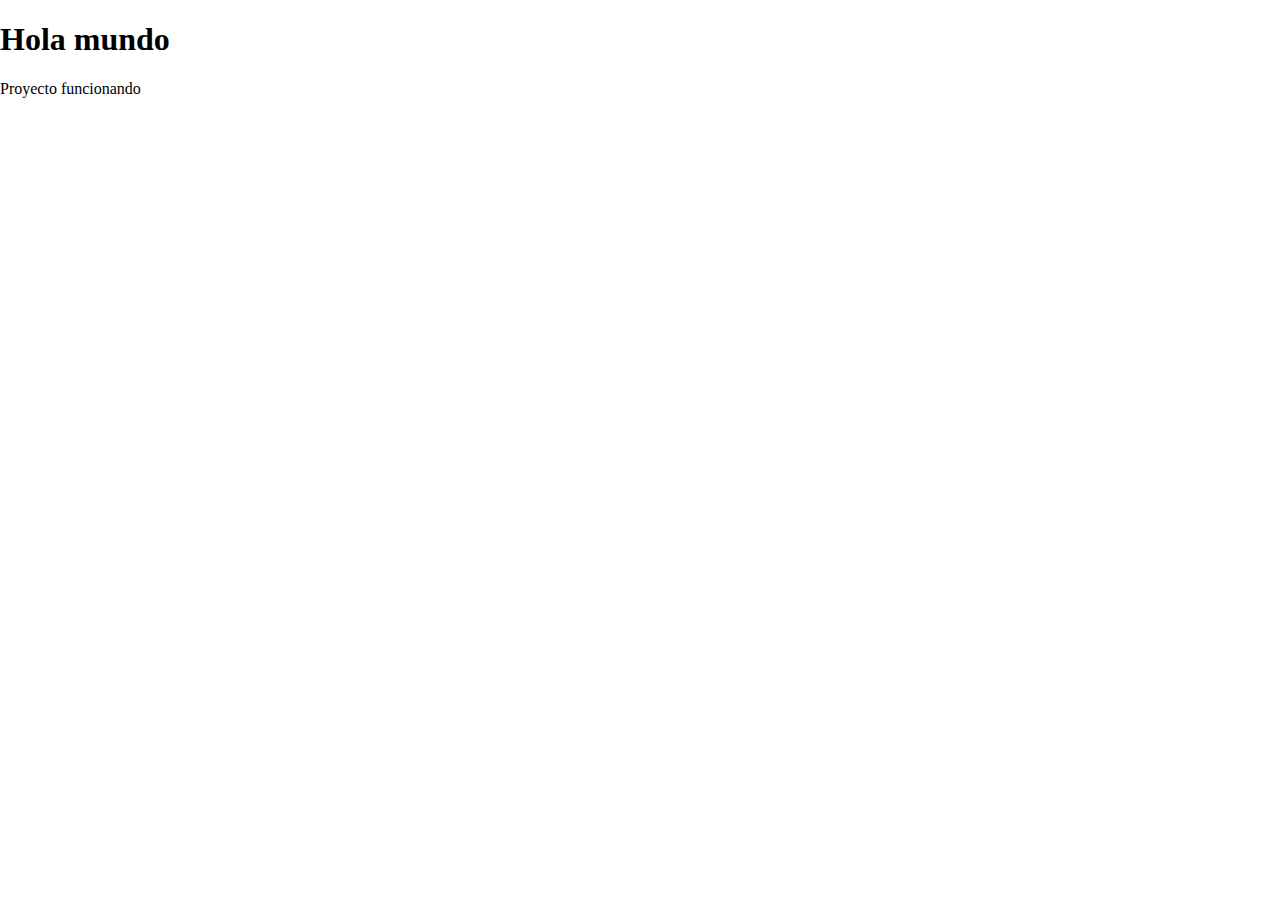
==== public/index.html @ 05654264 "Initial commit" ====
<!DOCTYPE html><html lang="es"><head><title>My awesome title</title><meta charset="utf-8"><meta name="viewport" content="initial-scale=1.0, width=device-width"><link rel="stylesheet" href="css/styles.css"></head><body><h1>Hola mundo</h1><p>Proyecto funcionando</p><script src="js/scripts.js"></script></body></html>
---- public/css/styles.css ----
*,:after,:before{
  box-sizing:border-box;
}

body{
  margin:0;
  font-family:"sans-serif";
}
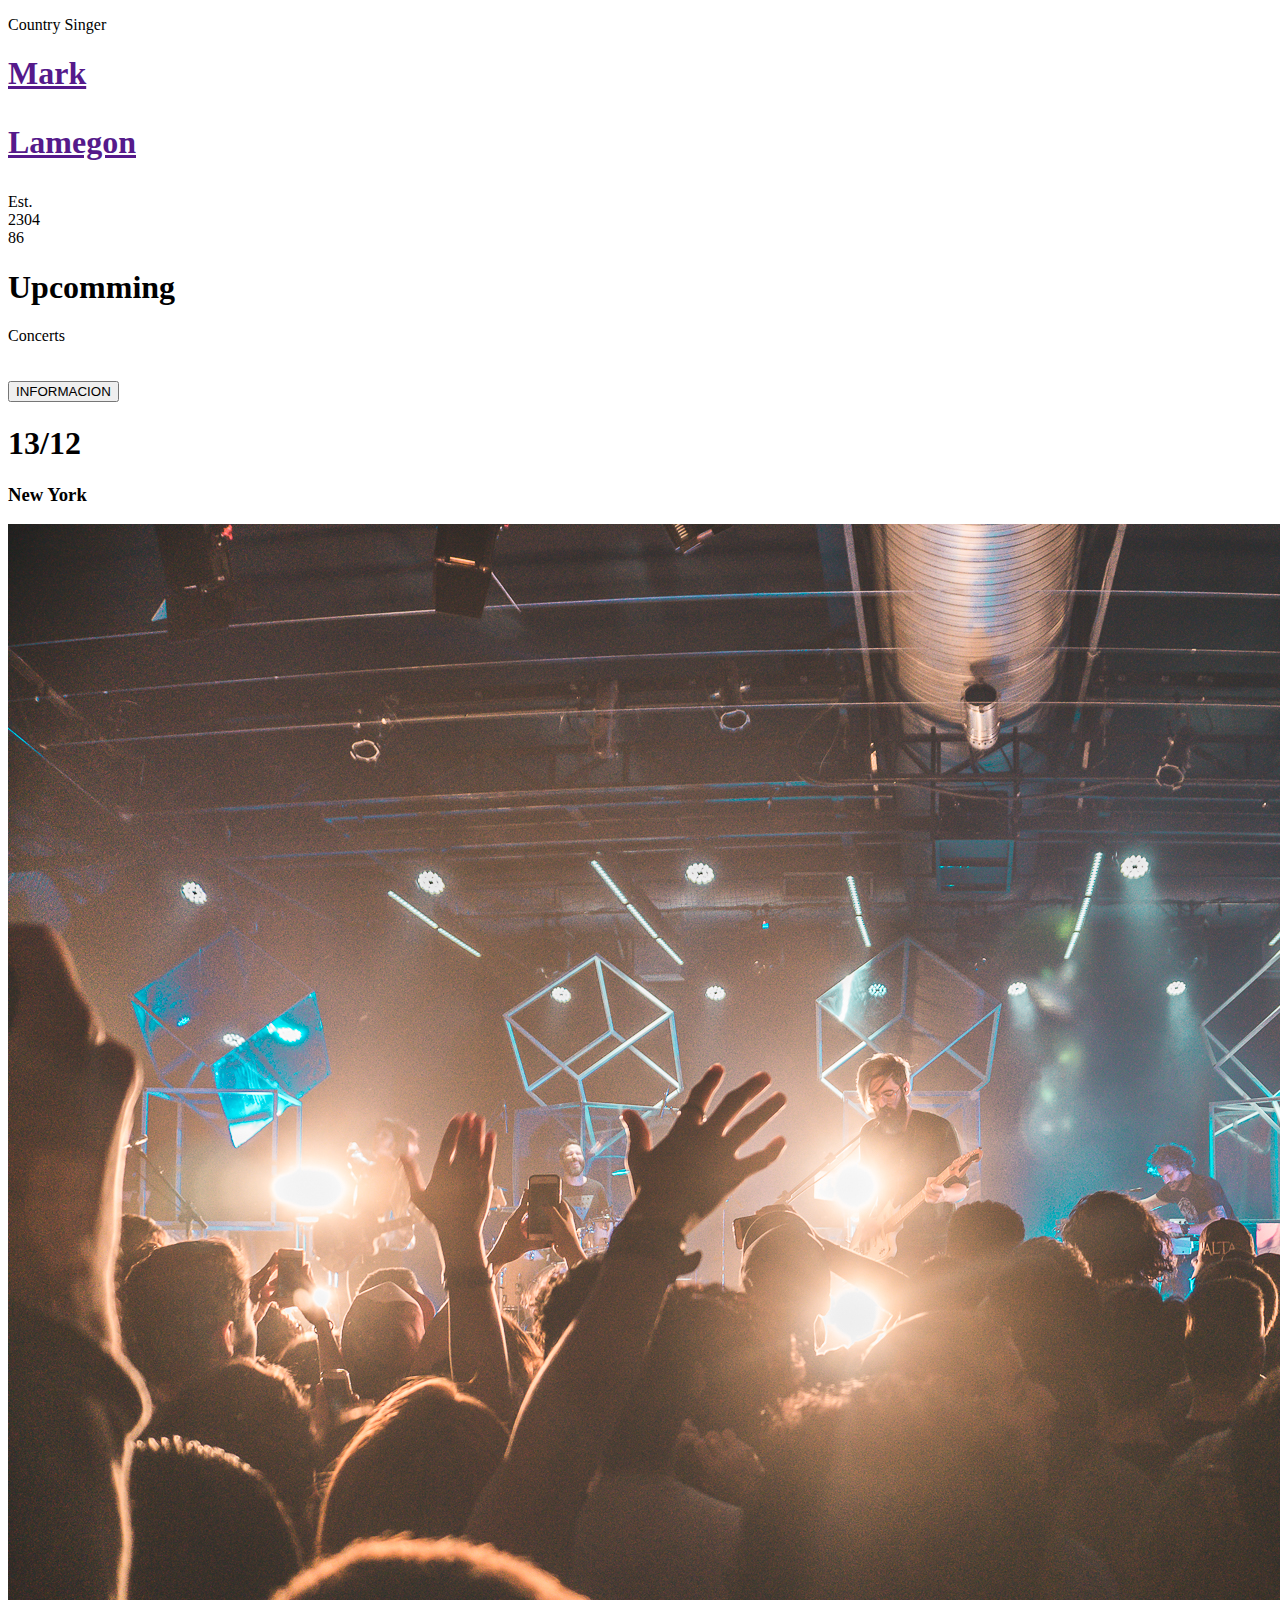
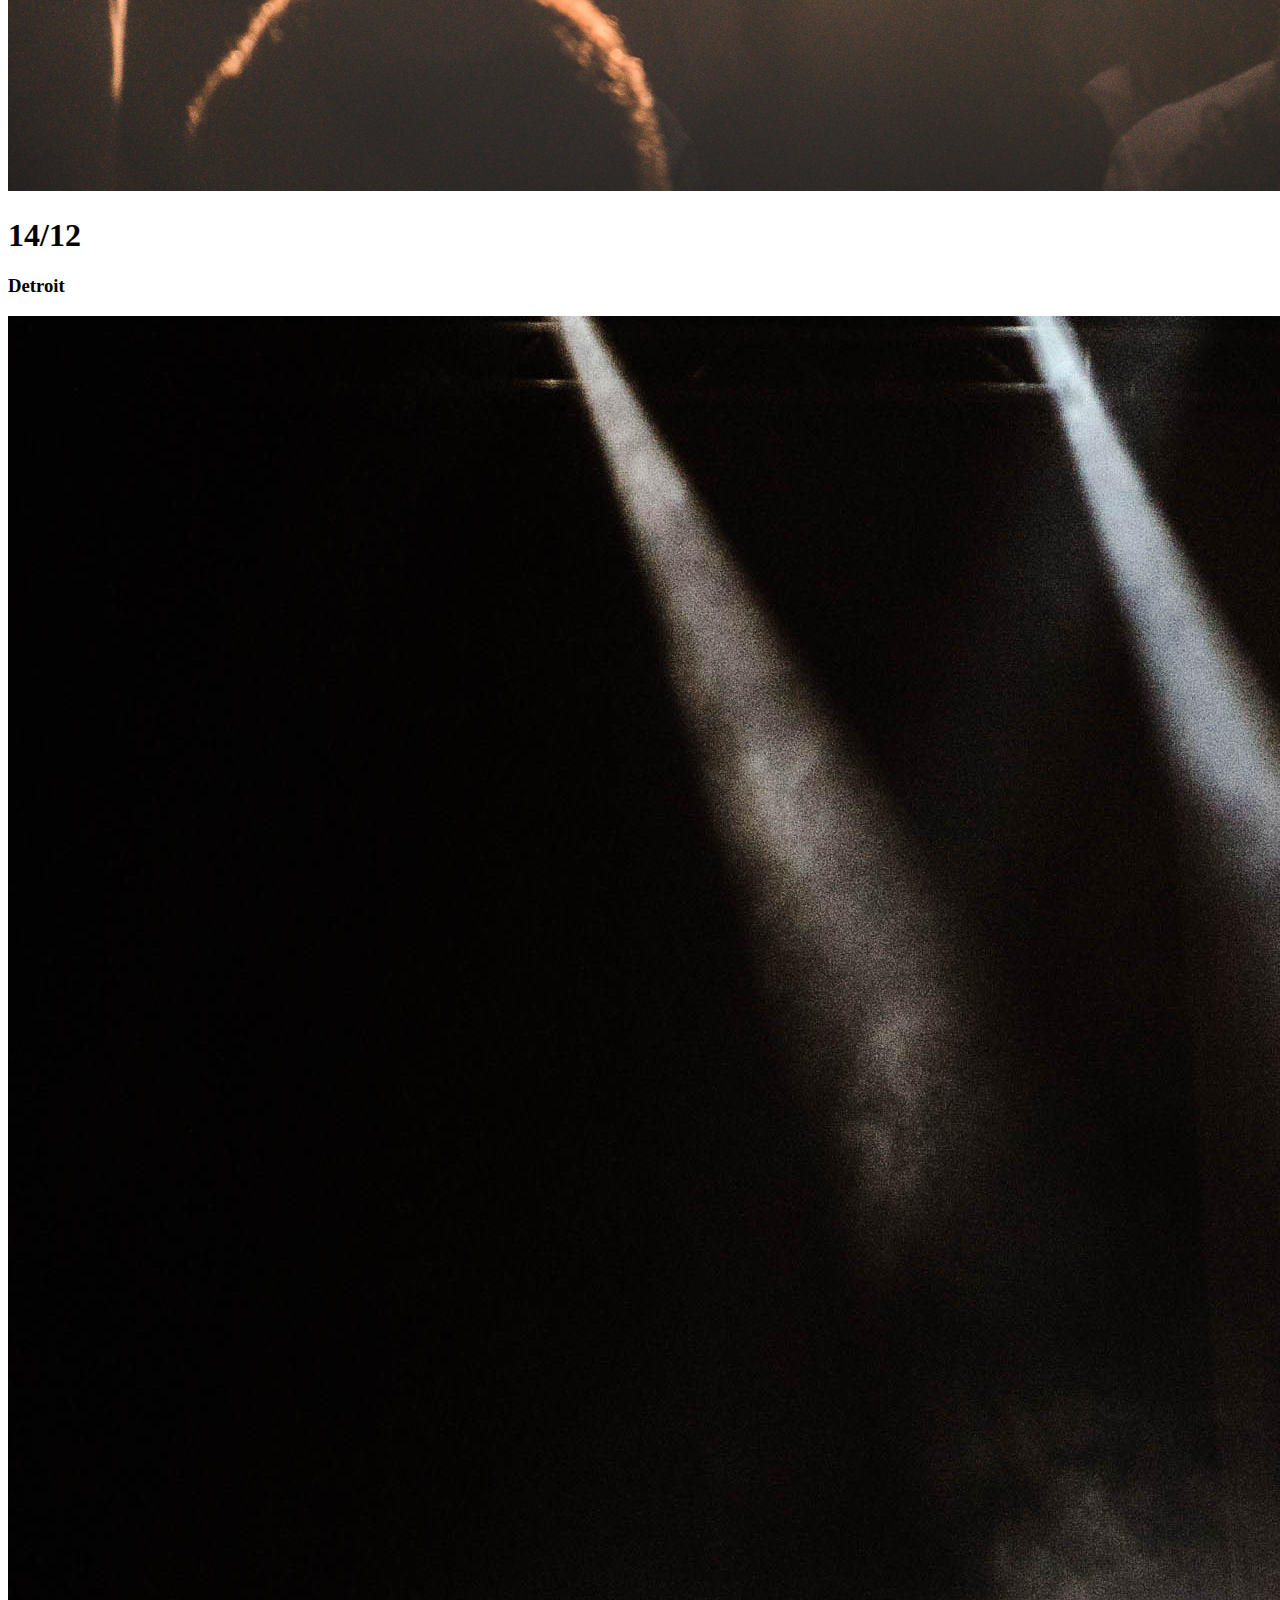
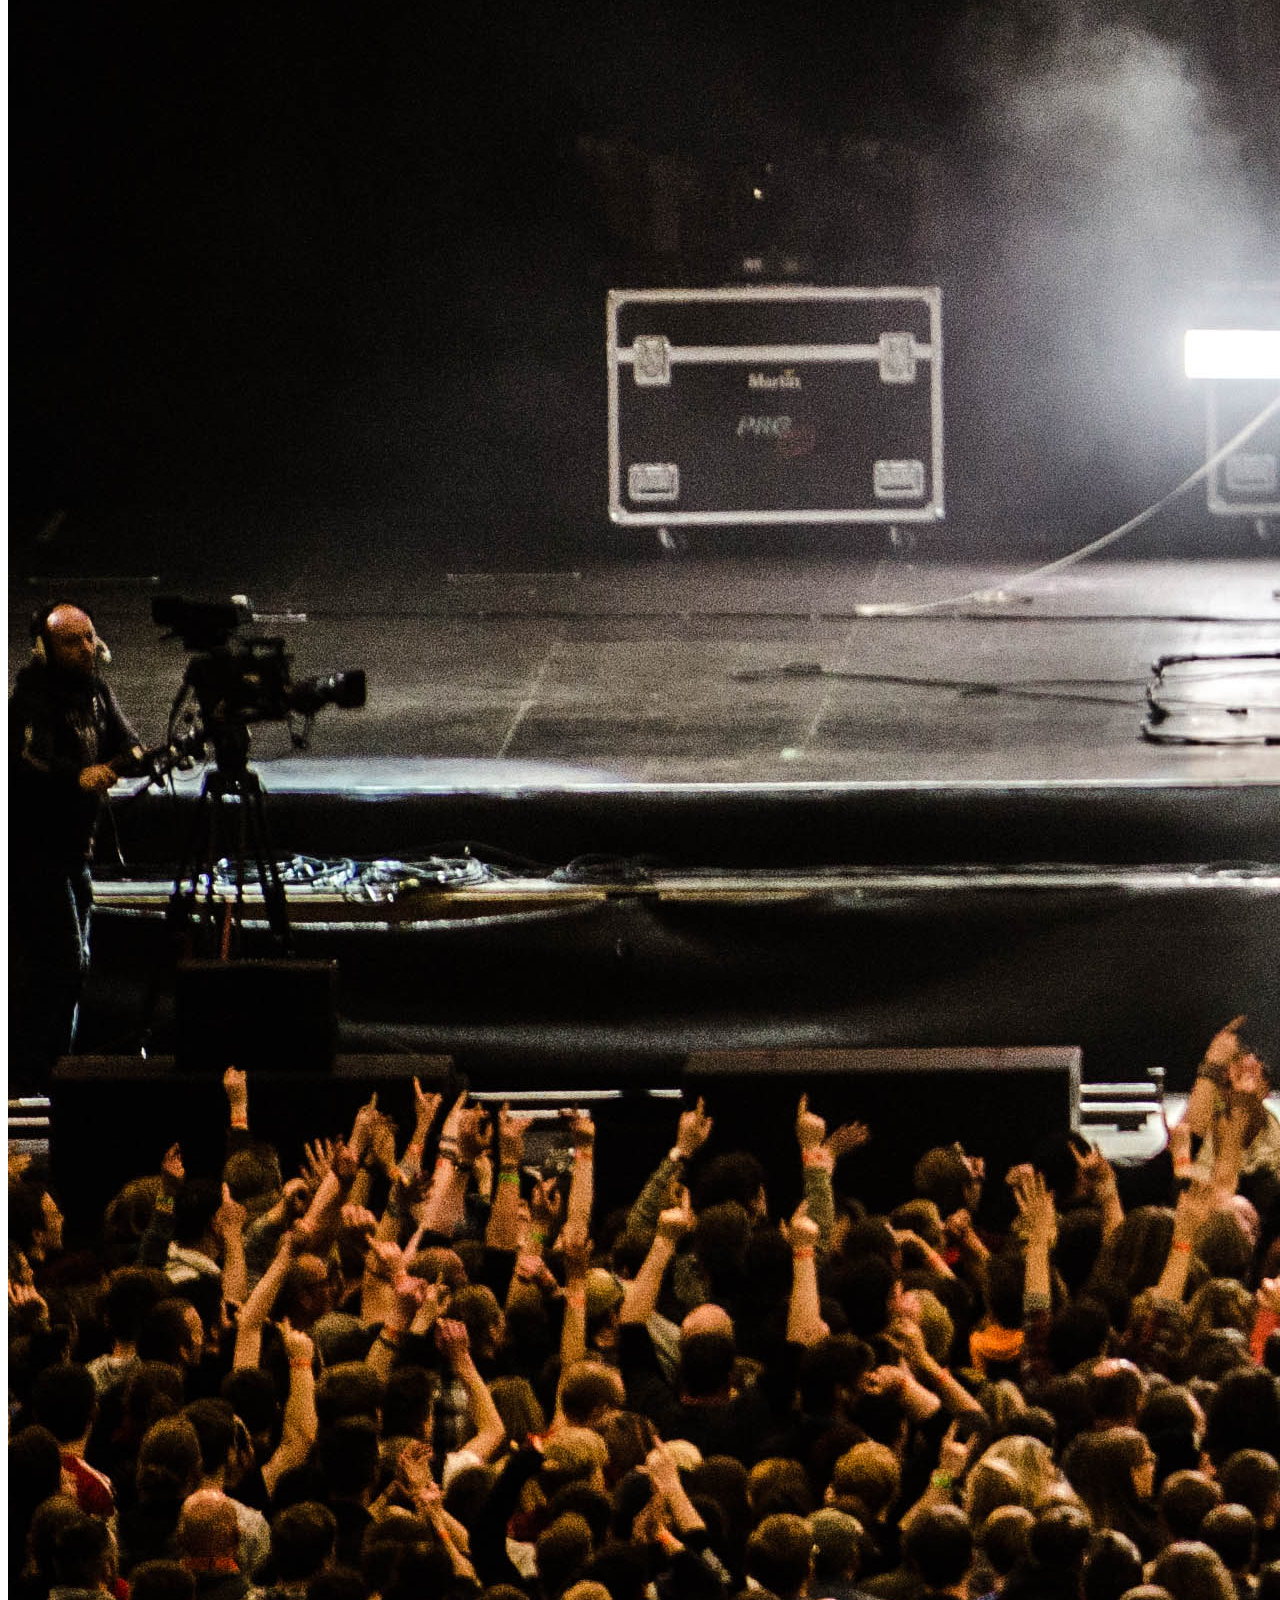
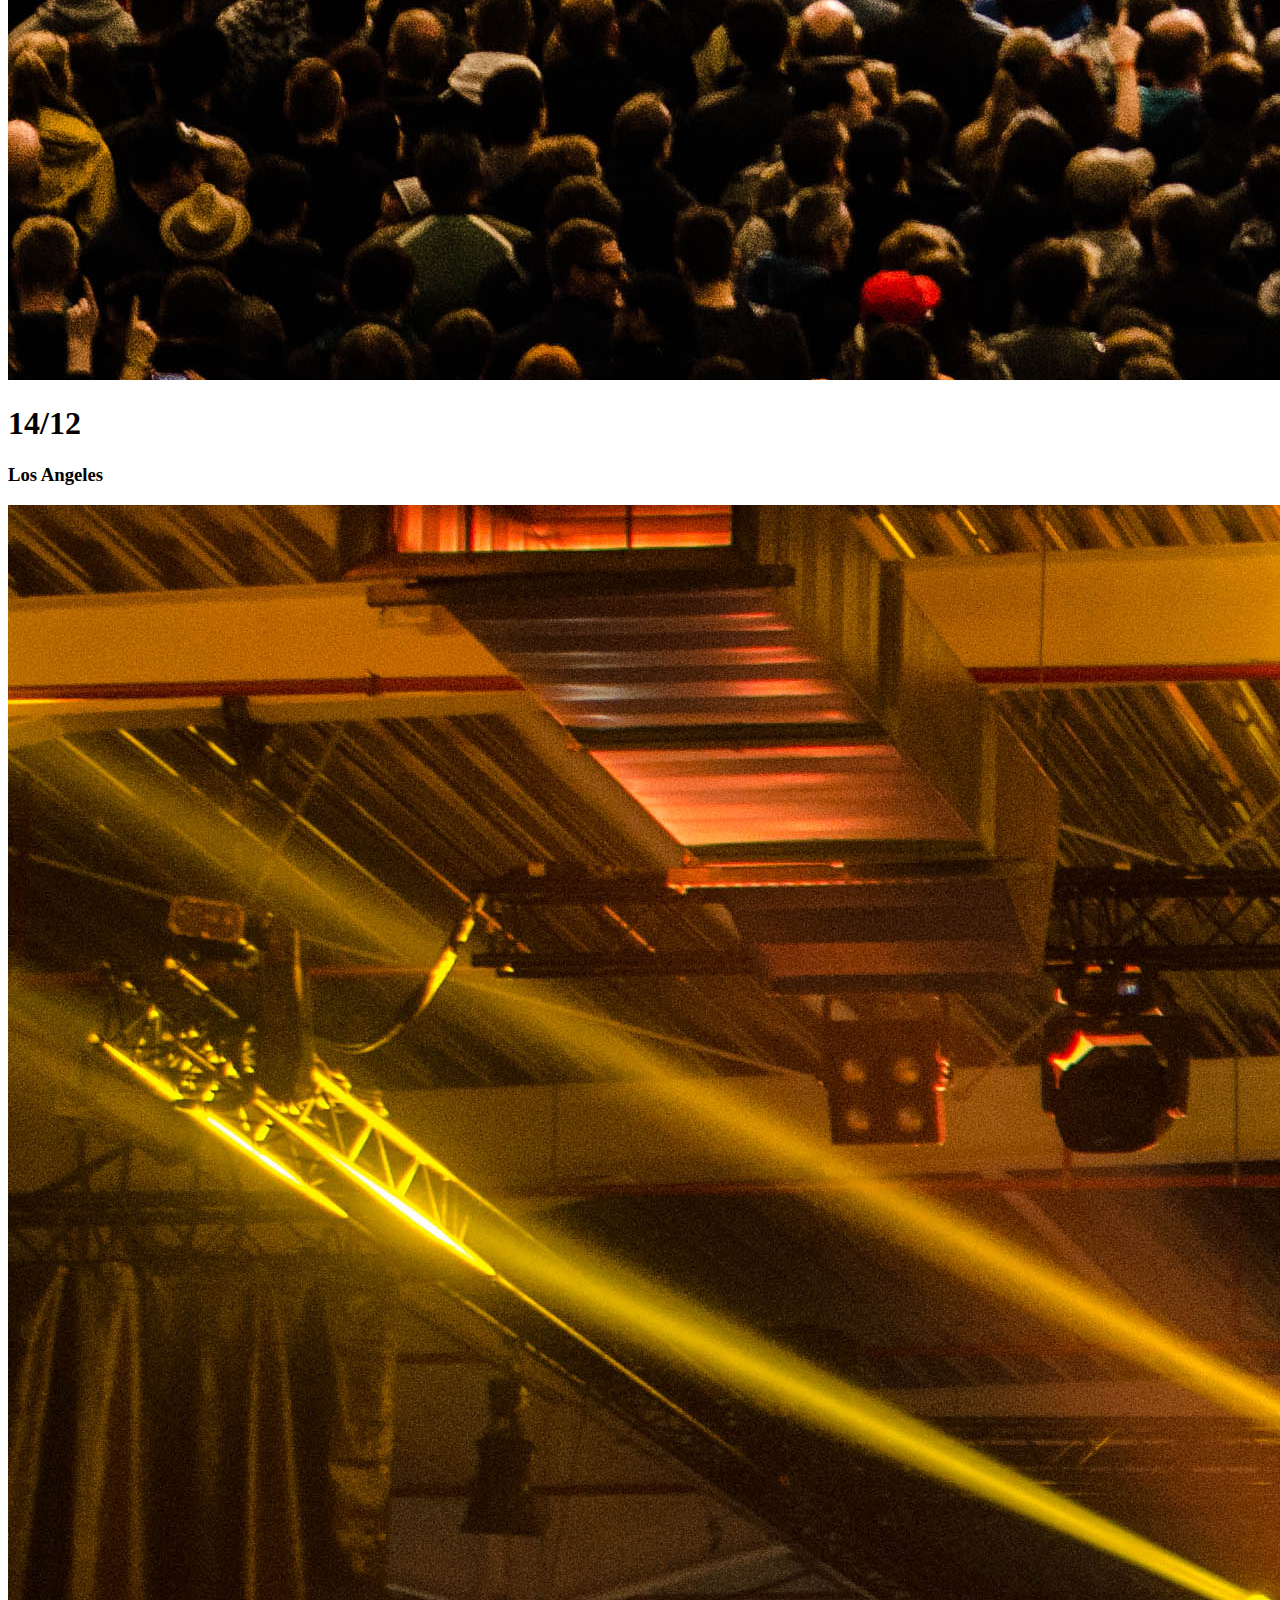
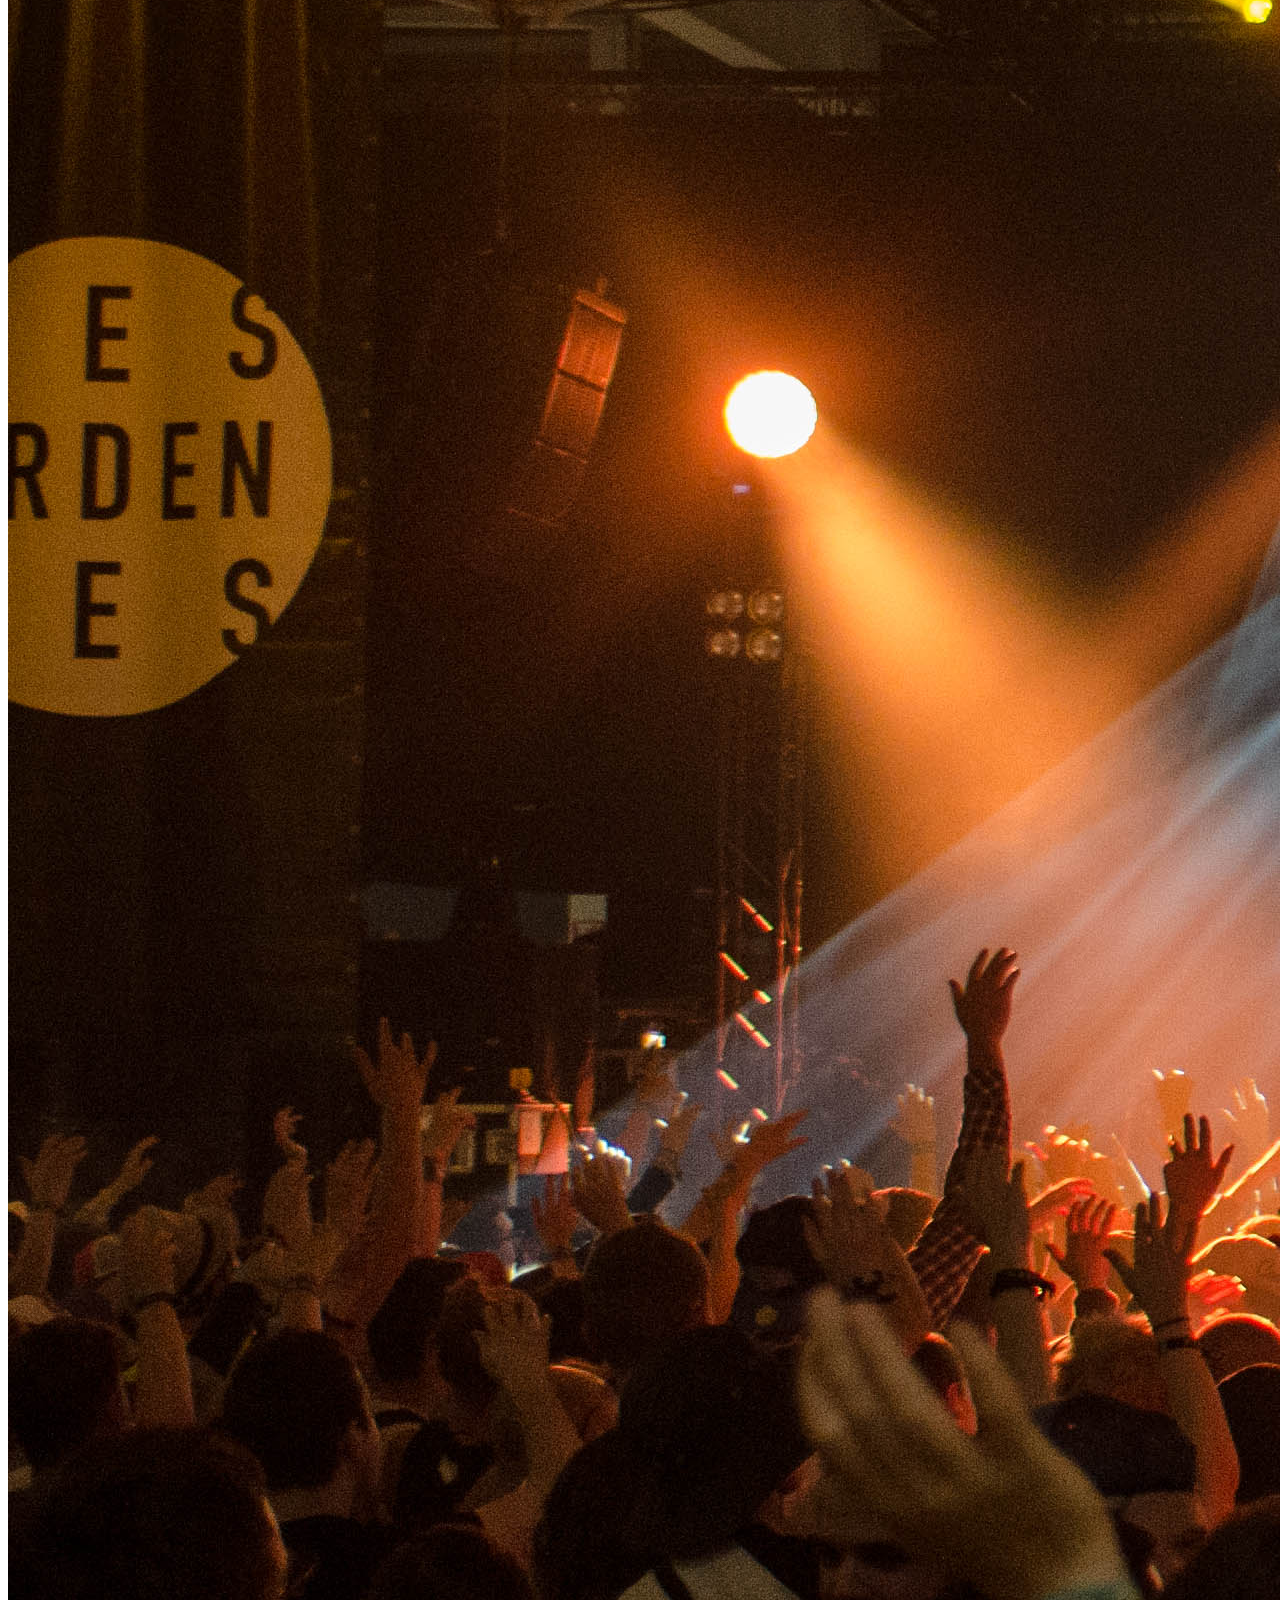
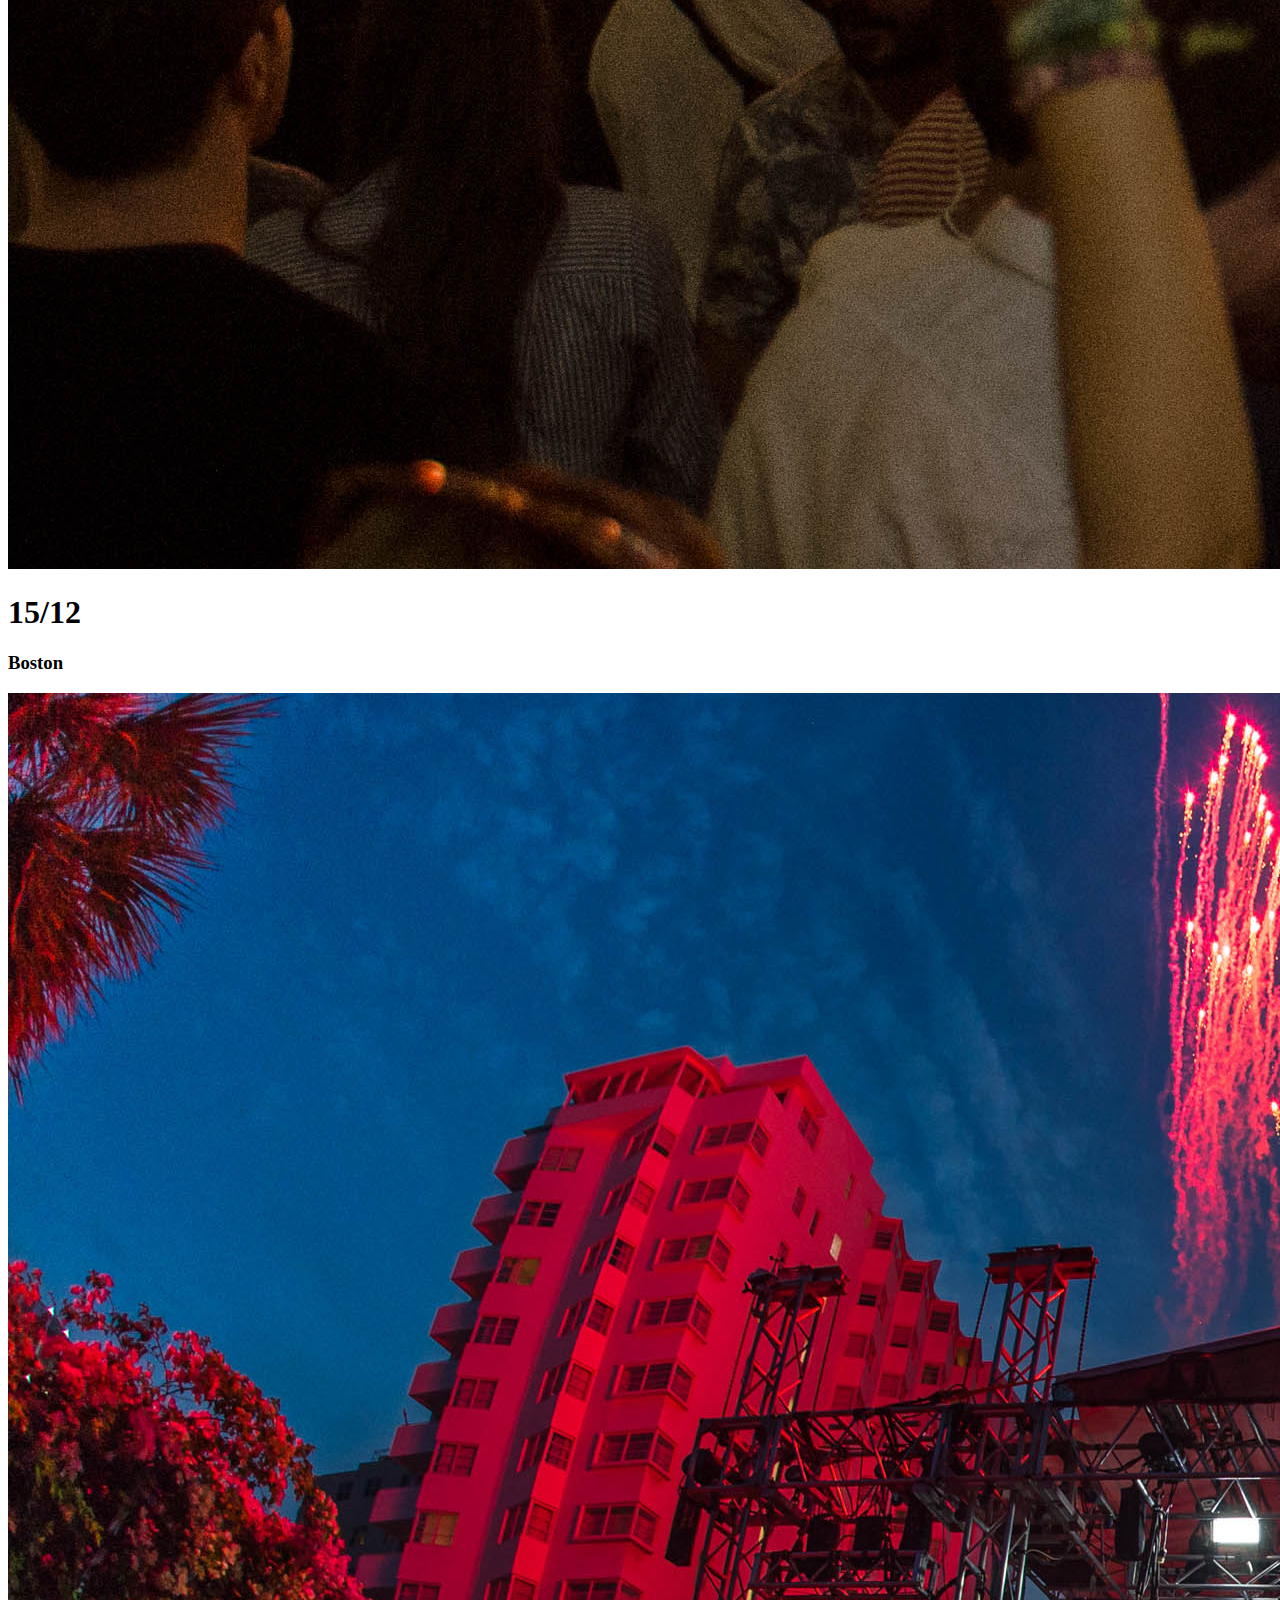
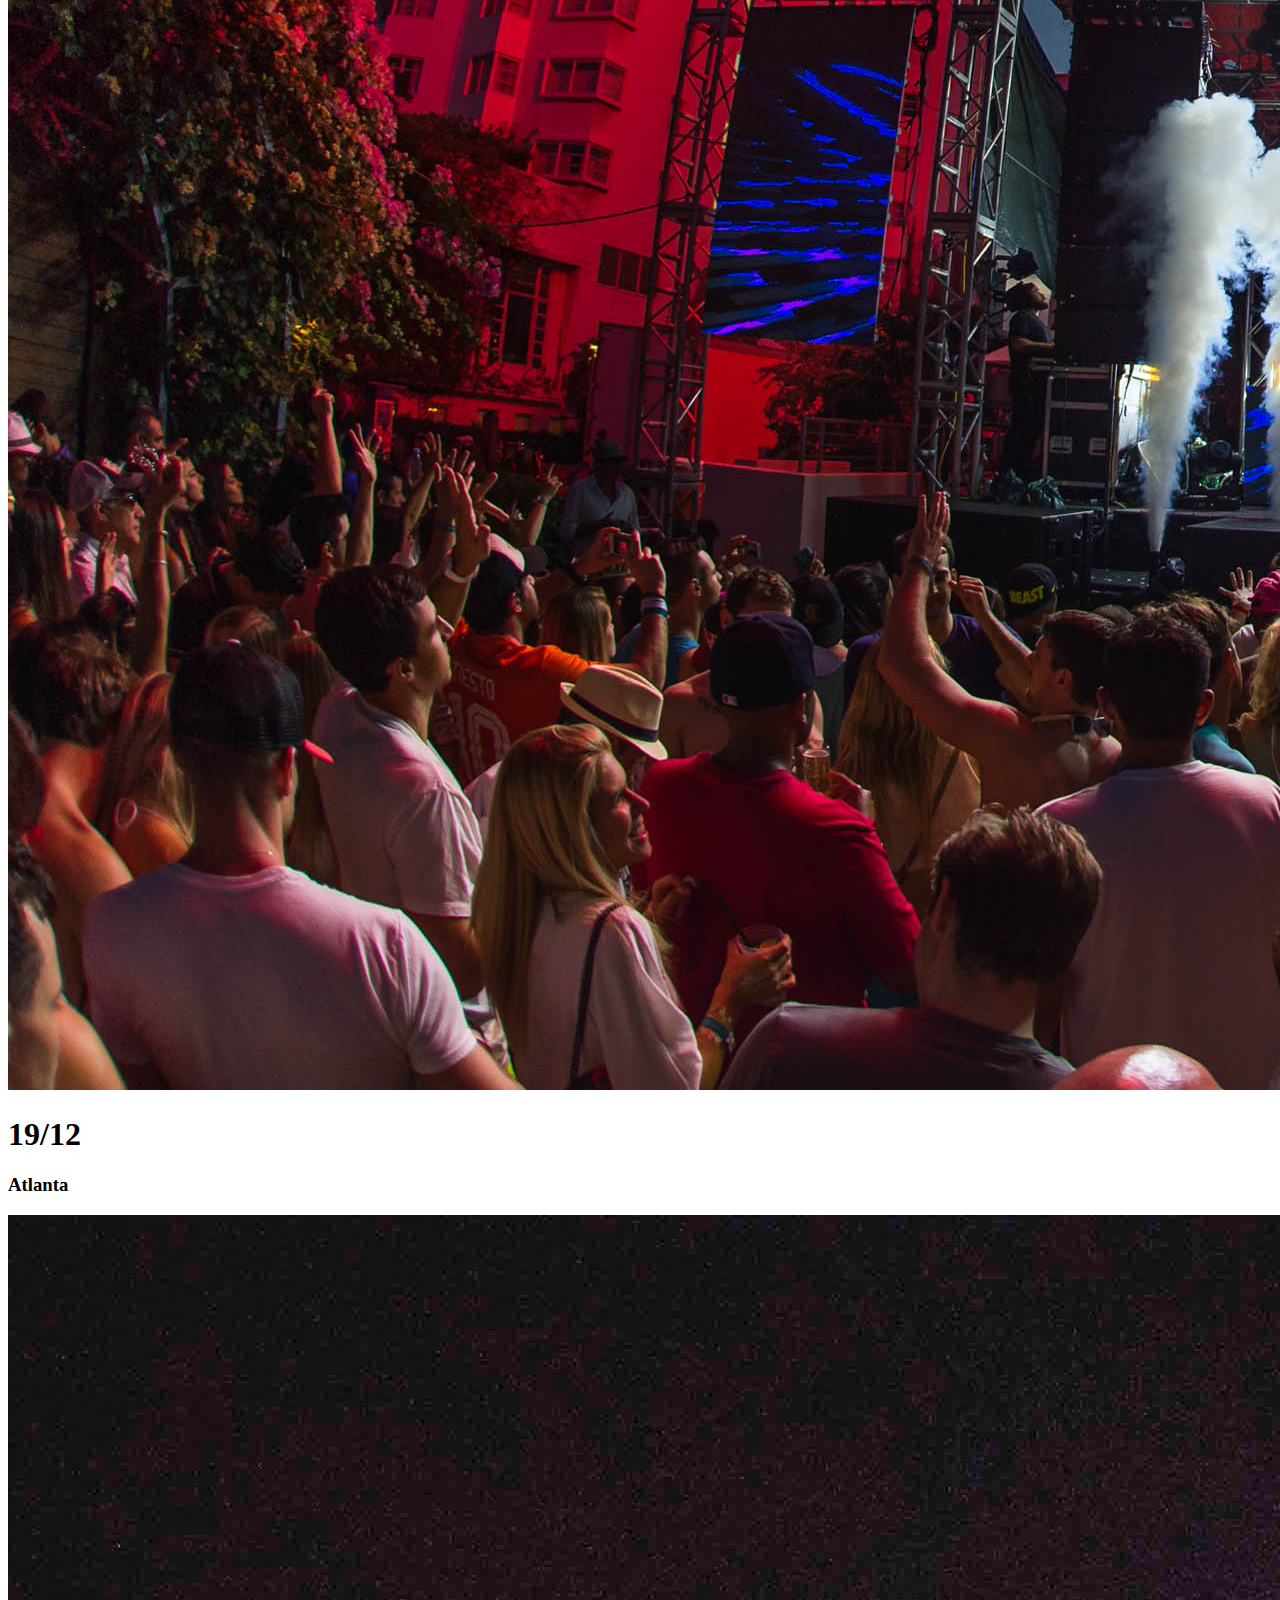
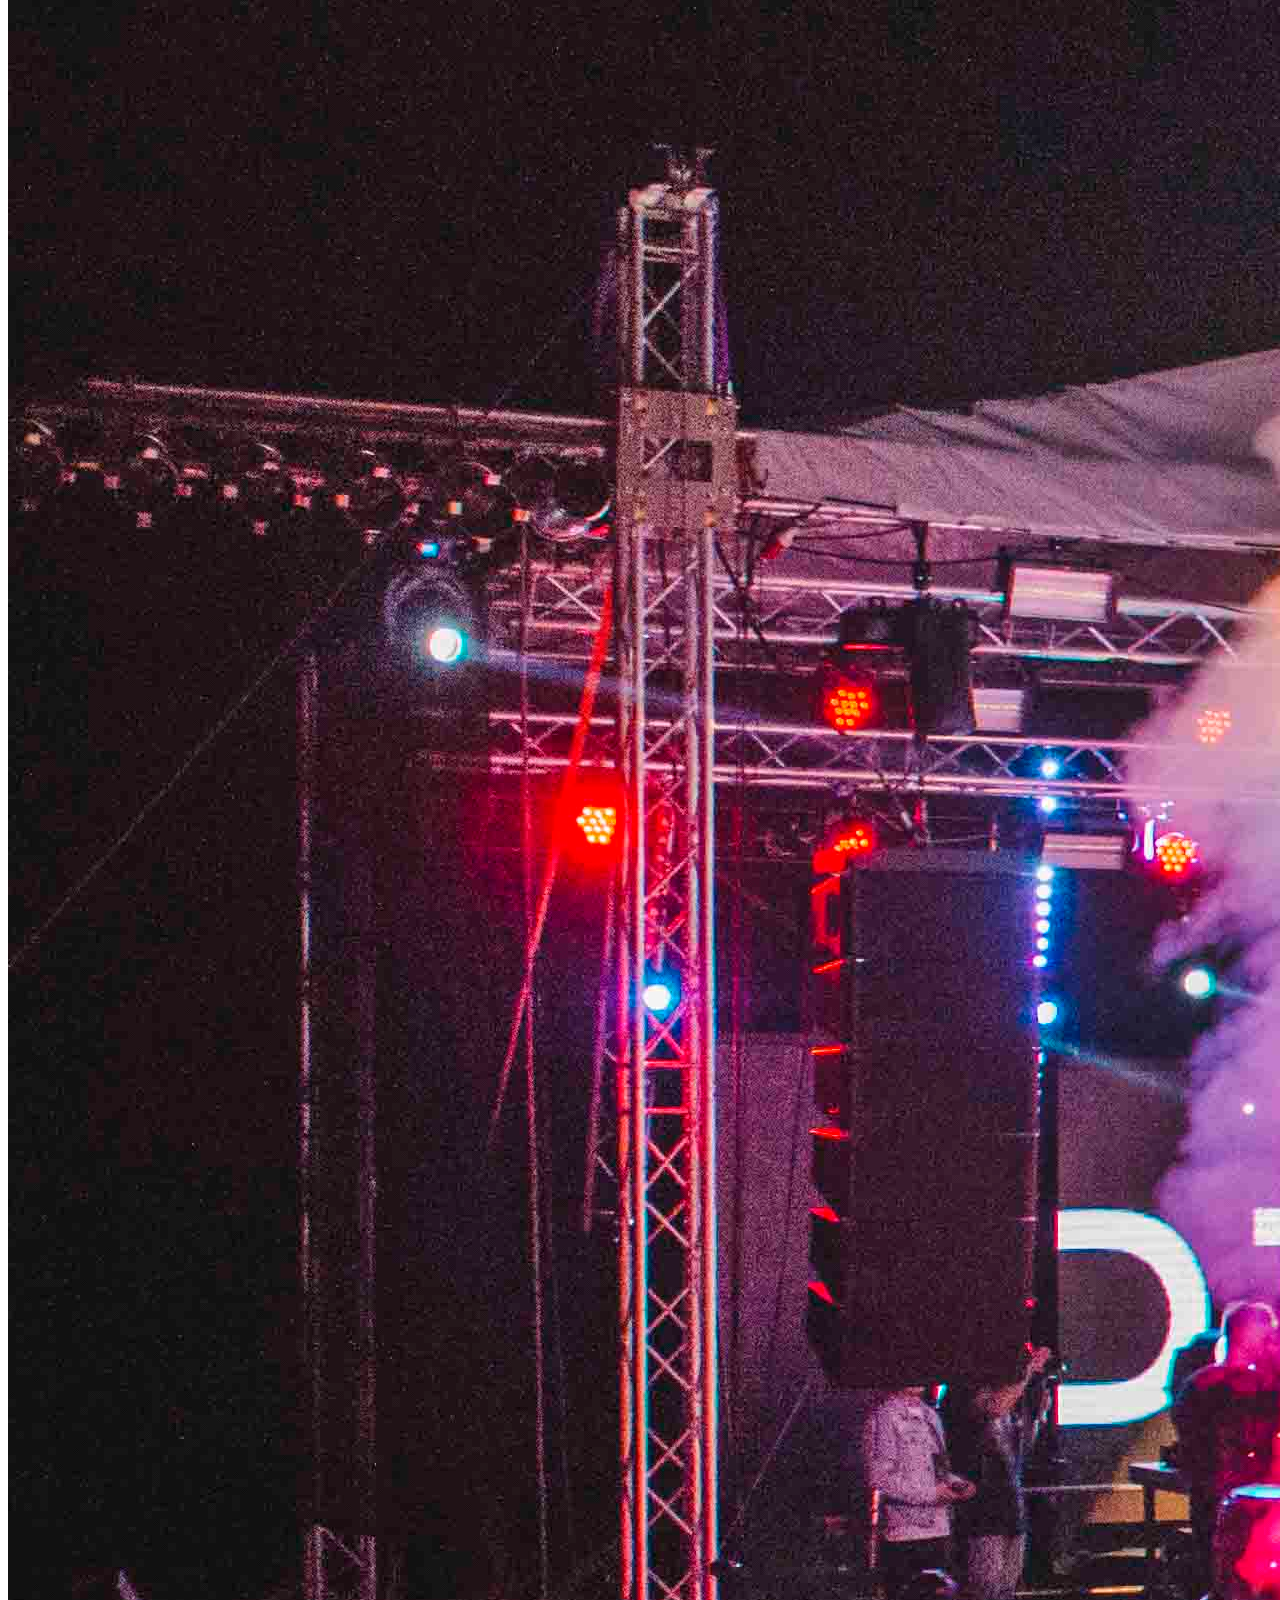
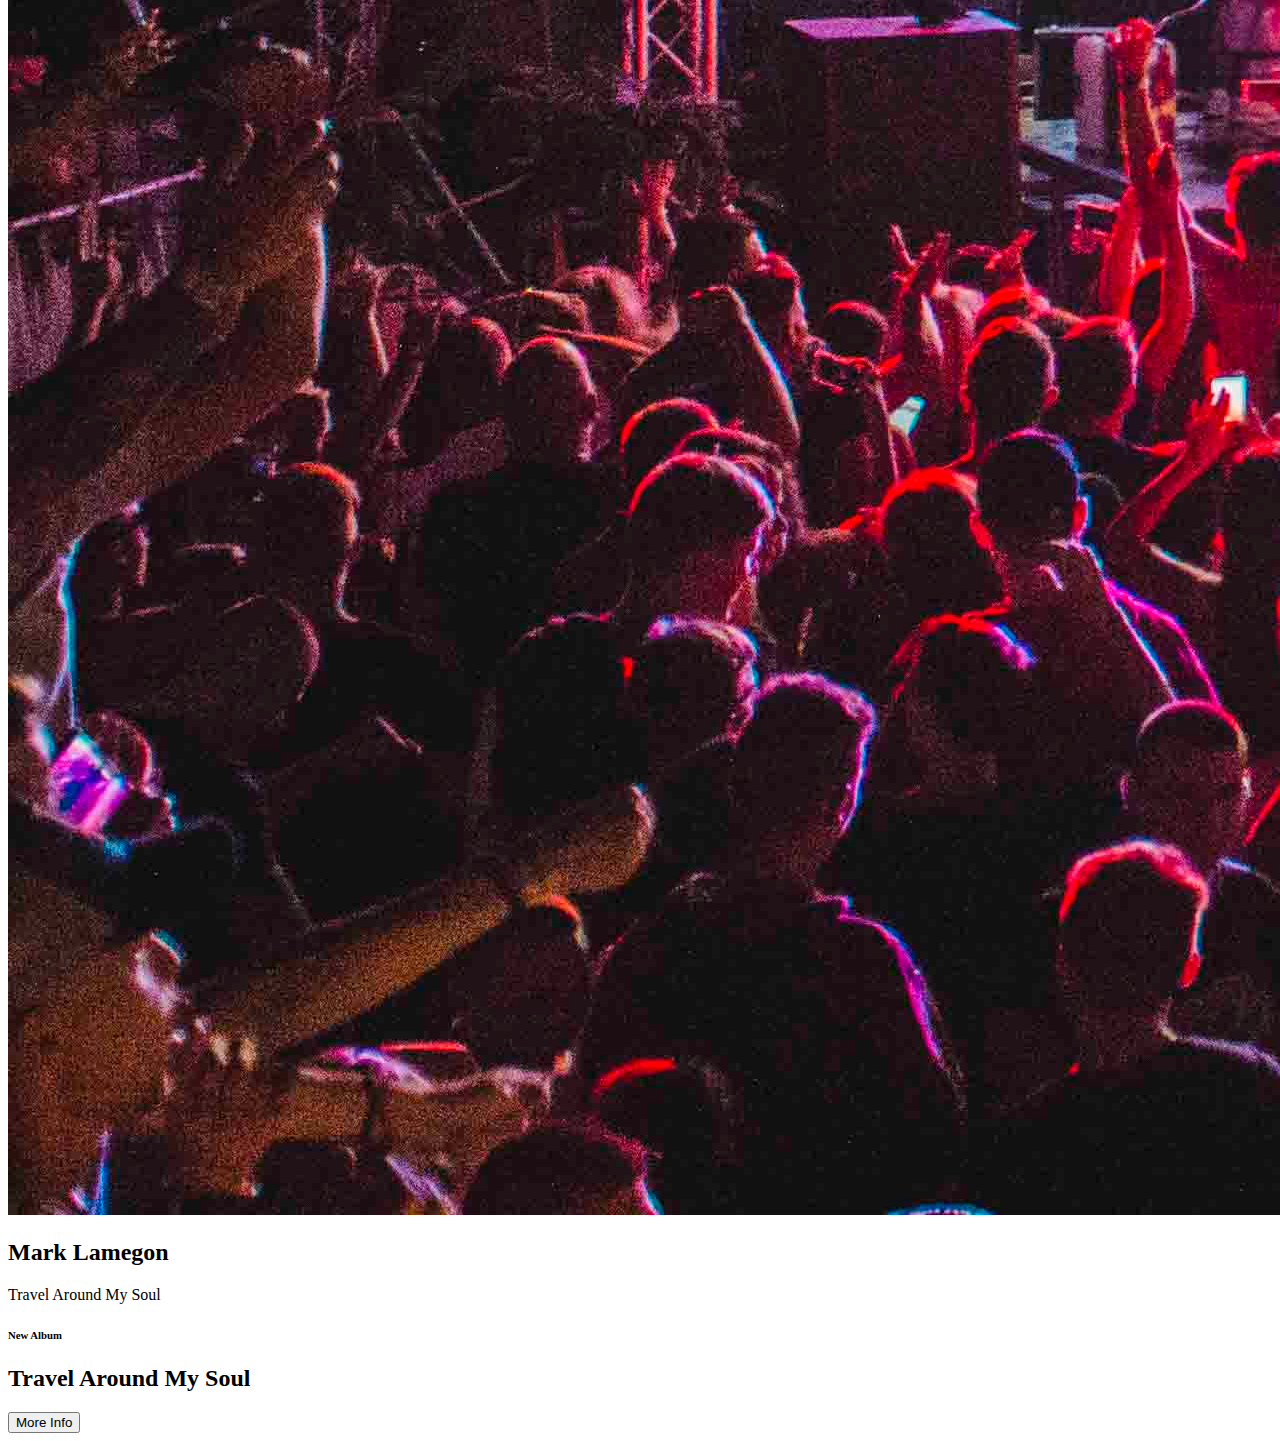
==== commit a5c608e1: "Maquetando" ====
--- a/public/index.html
+++ b/public/index.html
@@ -1 +1 @@
-<!DOCTYPE html><html lang="es"><head><title>My awesome title</title><meta charset="utf-8"><meta name="viewport" content="initial-scale=1.0, width=device-width"><link rel="stylesheet" href="css/styles.css"></head><body><h1>Hola mundo</h1><p>Proyecto funcionando</p><script src="js/scripts.js"></script></body></html>+<!DOCTYPE html><html lang="es"><head><title>Lading Page</title><meta charset="utf-8"><meta name="viewport" content="initial-scale=1.0, width=device-width"><link rel="stylesheet" href="css/styles.css"></head><body><header class="main-header"><div class="hero"><div class="container-head"><div class="head-top"> <div class="marca"><p class="slogan">Country Singer</p><h1 class="name"> <a href="">Mark<p>Lamegon                         </p></a></h1></div><div class="fecha"><span>Est.</span><br><span>23</span><span>04</span><br><span>86</span></div><div class="flecha"> </div></div></div></div></header><div class="container-main"> <div class="main"> <div class="conciertos"> <div class="text"><h1>Upcomming</h1><p>Concerts </p></div><div class="boton"><h1> <button>INFORMACION</button></h1></div></div><div class="lugares"><div class="box"> <div class="des"><h1 class="fecha">13/12</h1><h3 class="lugar">New York</h3></div><img src="img/c1.jpeg" alt=""></div><div class="box"> <div class="des"><h1 class="fecha">14/12</h1><h3 class="lugar">Detroit</h3></div><img src="img/c2.jpeg" alt=""></div><div class="box"> <div class="des"><h1 class="fecha">14/12</h1><h3 class="lugar">Los Angeles</h3></div><img src="img/c3.jpeg" alt=""></div><div class="box"> <div class="des"><h1 class="fecha">15/12</h1><h3 class="lugar">Boston</h3></div><img src="img/c4.jpg" alt=""></div><div class="box"> <div class="des"><h1 class="fecha">19/12</h1><h3 class="lugar">Atlanta</h3></div><img src="img/c5.jpeg" alt=""></div></div><div class="informacion"><div class="one"><div class="des"> <div class="title"> <h2>Mark Lamegon</h2></div><div class="text"><p>Travel Around My Soul</p></div></div></div><div class="two"><div class="des"><h6>New Album</h6><h2>Travel Around My Soul</h2><button>More Info</button></div></div></div><div class="sonido"><div class="click"></div></div><div class="viajes"><div class="one"></div><div class="two"></div><div class="thre"></div></div></div></div><script src="js/scripts.js"></script></body></html>--- a/public/css/styles.css
+++ b/public/css/styles.css
@@ -1,8 +1 @@
-*,:after,:before{
-  box-sizing:border-box;
-}
-
-body{
-  margin:0;
-  font-family:"sans-serif";
-}
+                                                                                                                                                                                                                                                                                                                                                                                                                                                                                                                                                                                                                                                                                                                                                                                                                                                                                                                                                                                                                                                                                                                                                                                                                                                                                                                                                                                                                                                                                                                                                                                                                                                                                                                                                                                                                                                                                                                                                                                                                                                                                                                                                                                                                                                                                                                                                                                                                                                                                                                                                                                                                                                                                                                                                                                                                                                                                                                                                                                                                                                                                                                                                                                                                                                                                                                                                                                                                                                                                                                                                                                                                                                                                                                                                                                                                                                                                                                                                                                                                                                                                                                                                                                                                                                                                                                                                                                                                                                                                                                                                                                                                                                                                                                                                                                                                                                                                                                                                                                                                                                                                                                                                                                                                                                                                                                                                                                                                                                                                                                                                                                                                                                                                                                                                                                                                                                                                                                                                                                                                                                                                                                                                                                                                                                                                                                                                                                                                                                                                                                                                                                                                                                                                                                                                                                                                                                                                                                                                                                                                                                                                                                                                                                                                                                                                                                                                                                                                                                                                                                                                                                                                                                                                                                                                                                                                                                                                                                                                                                                                                                                                             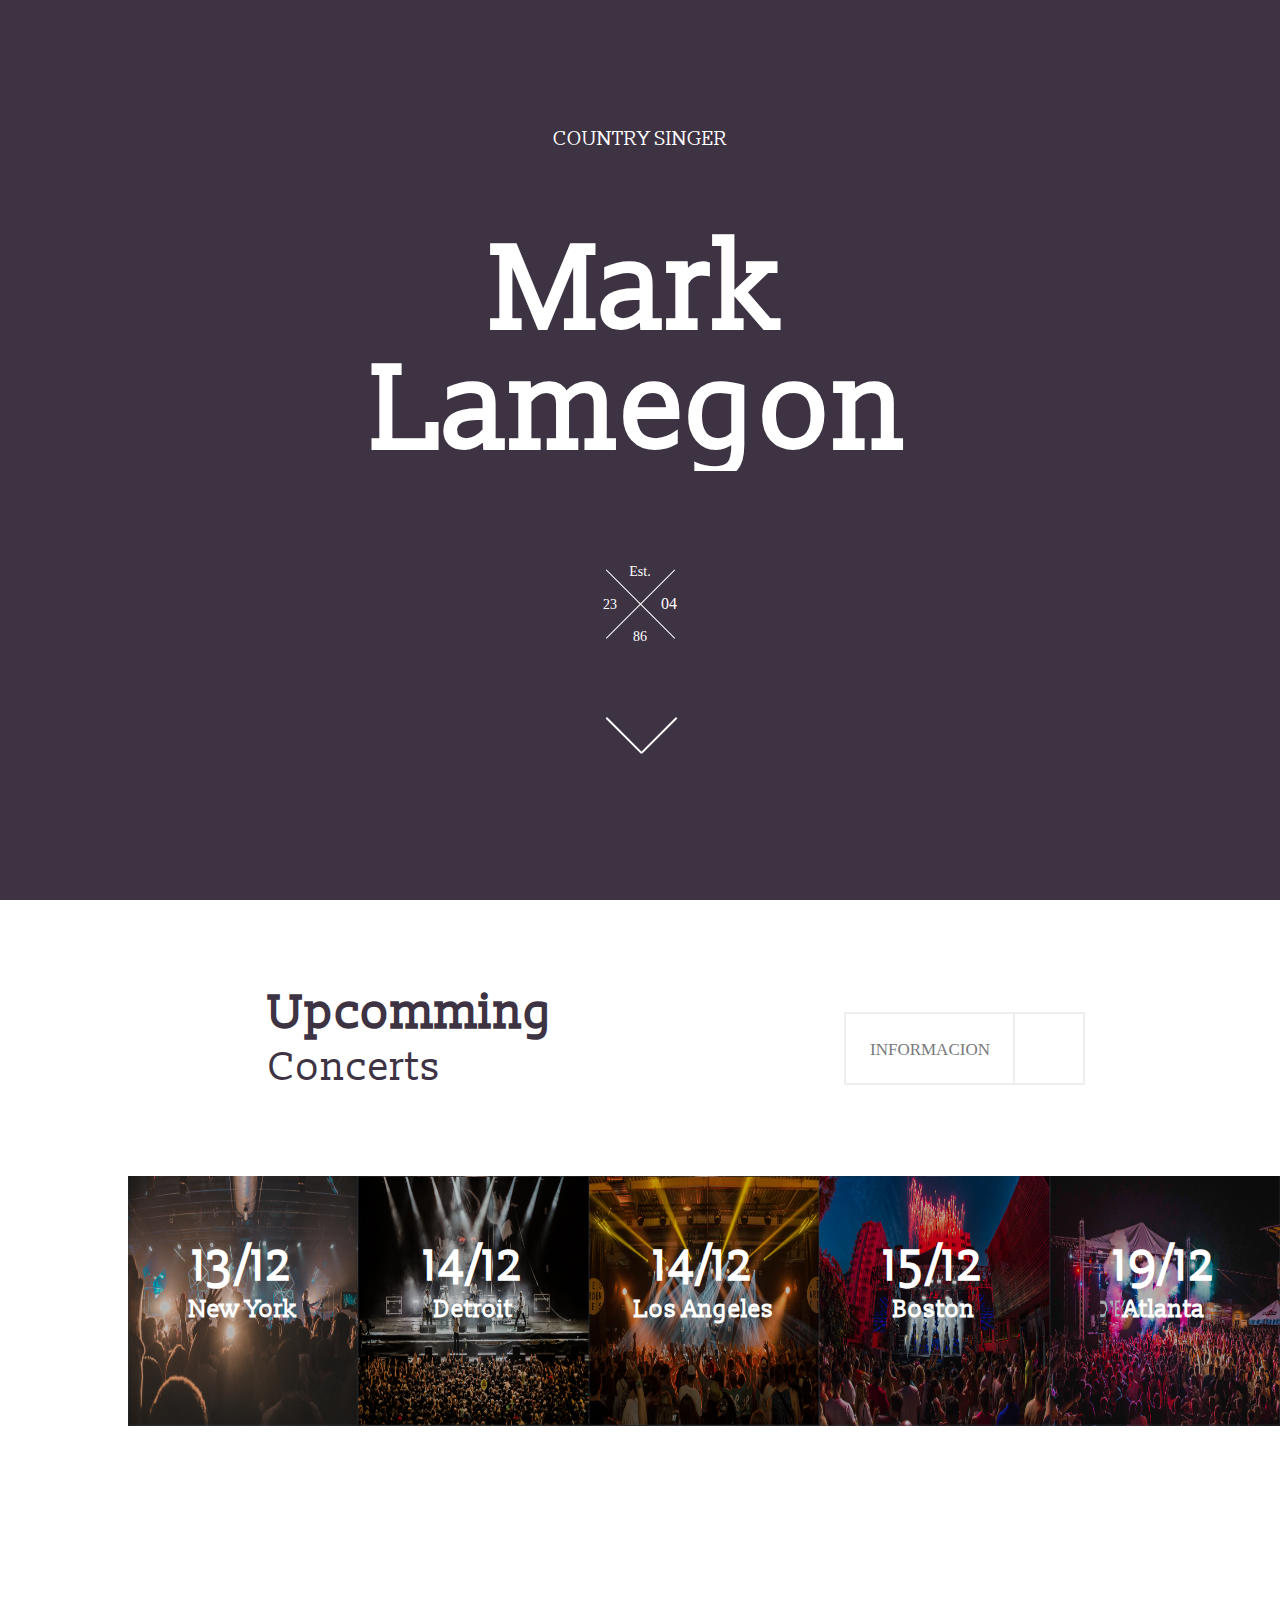
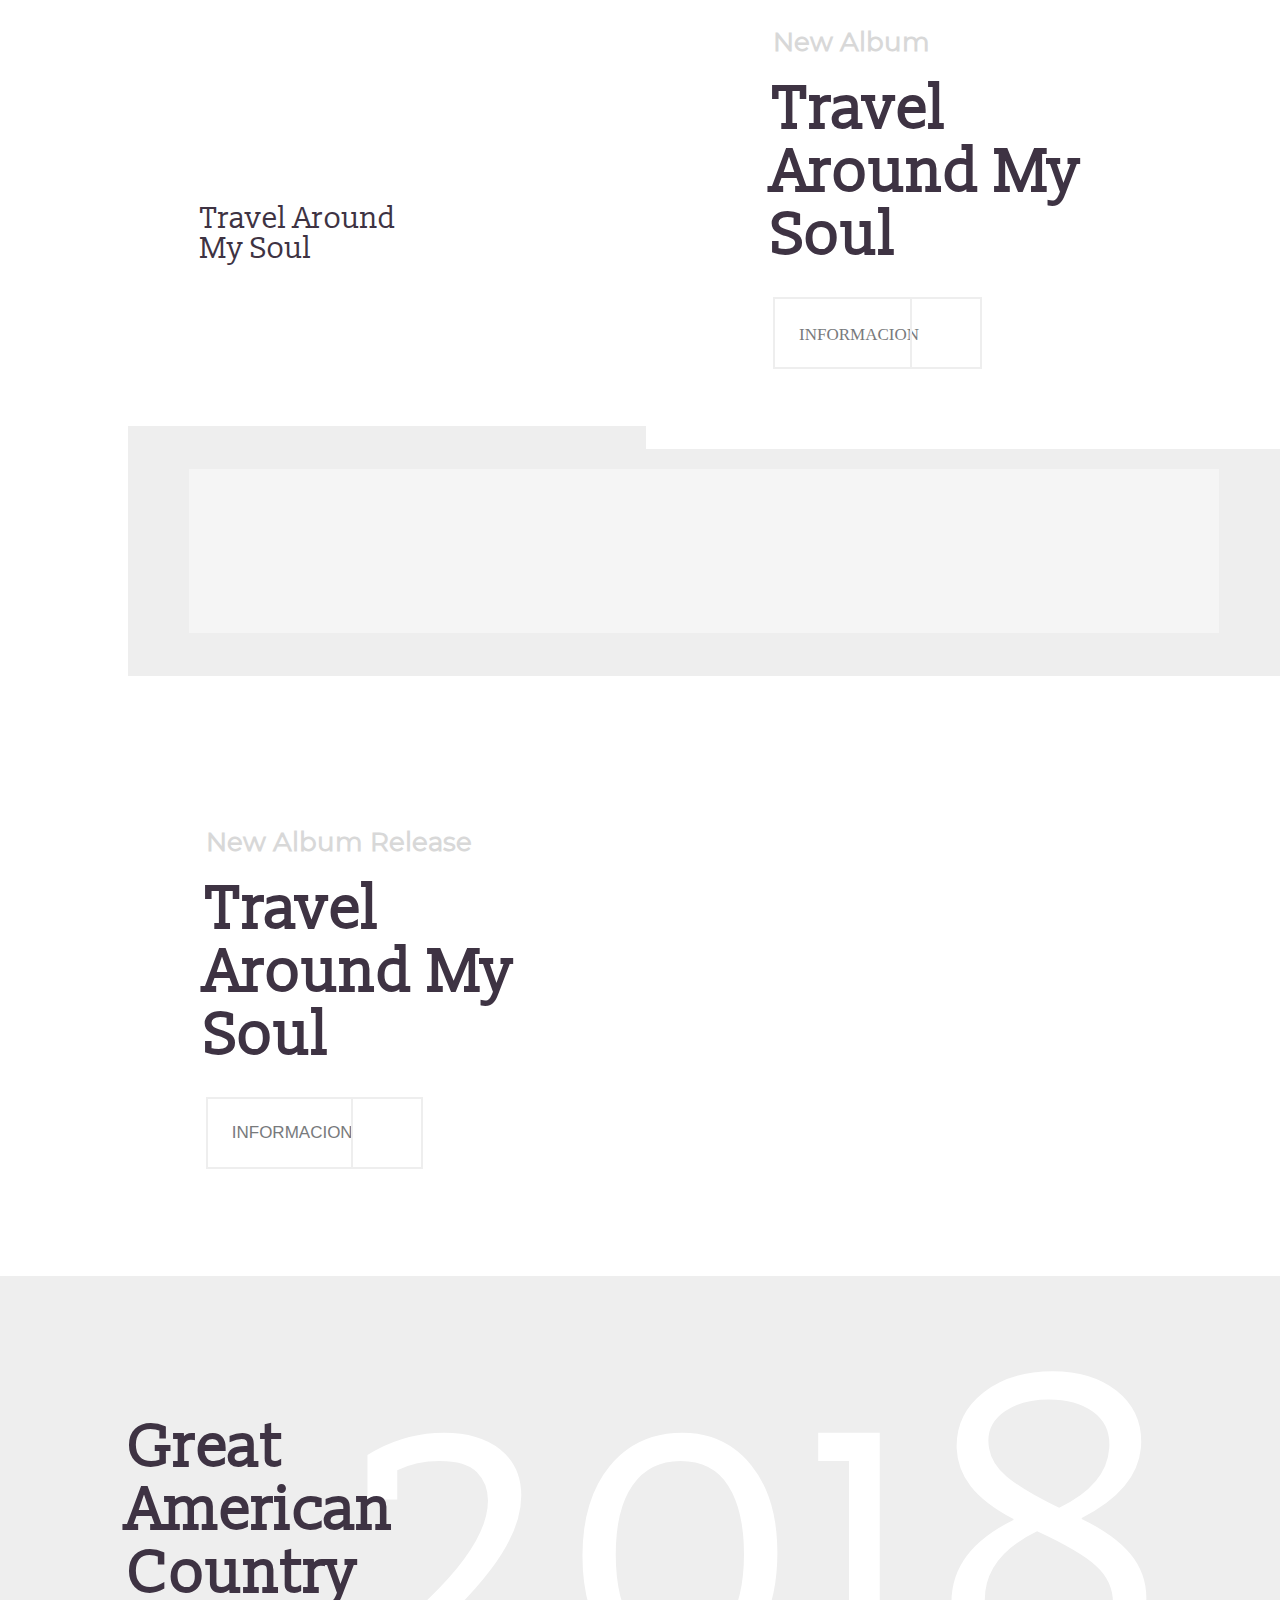
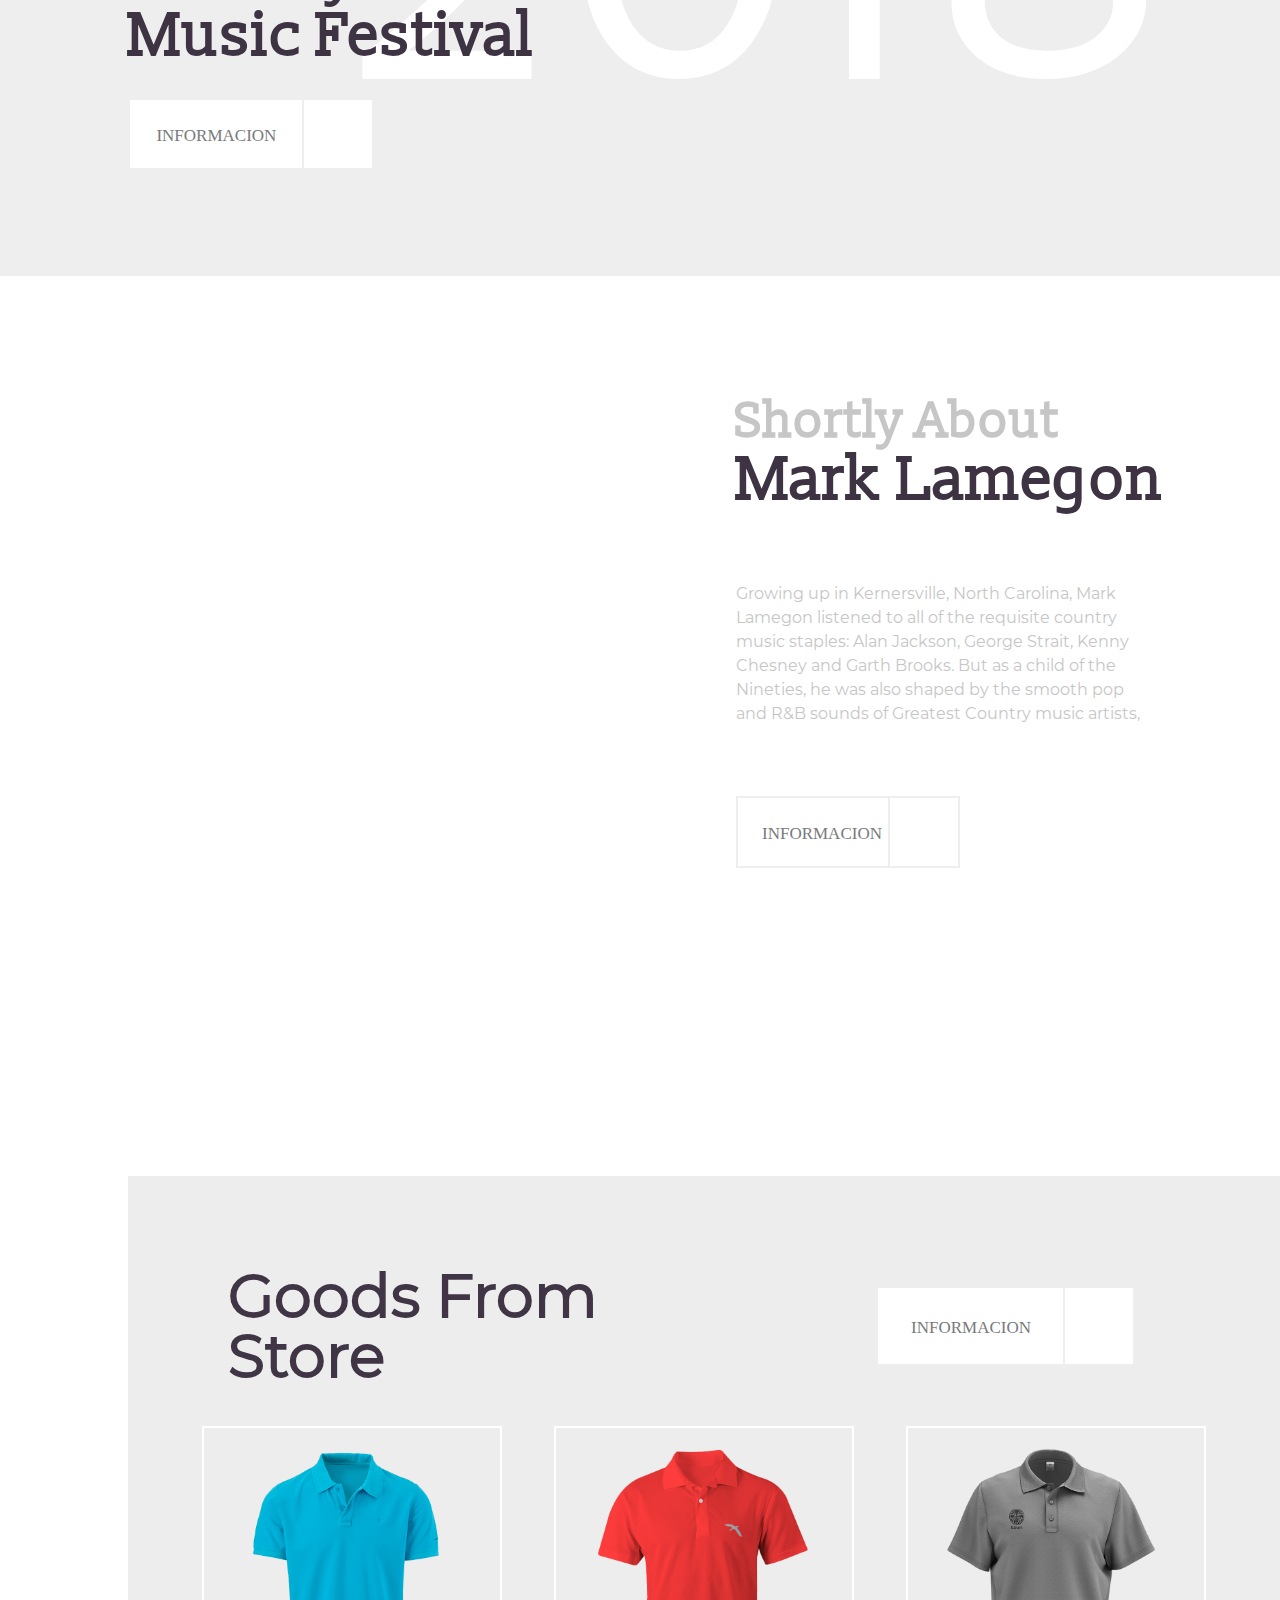
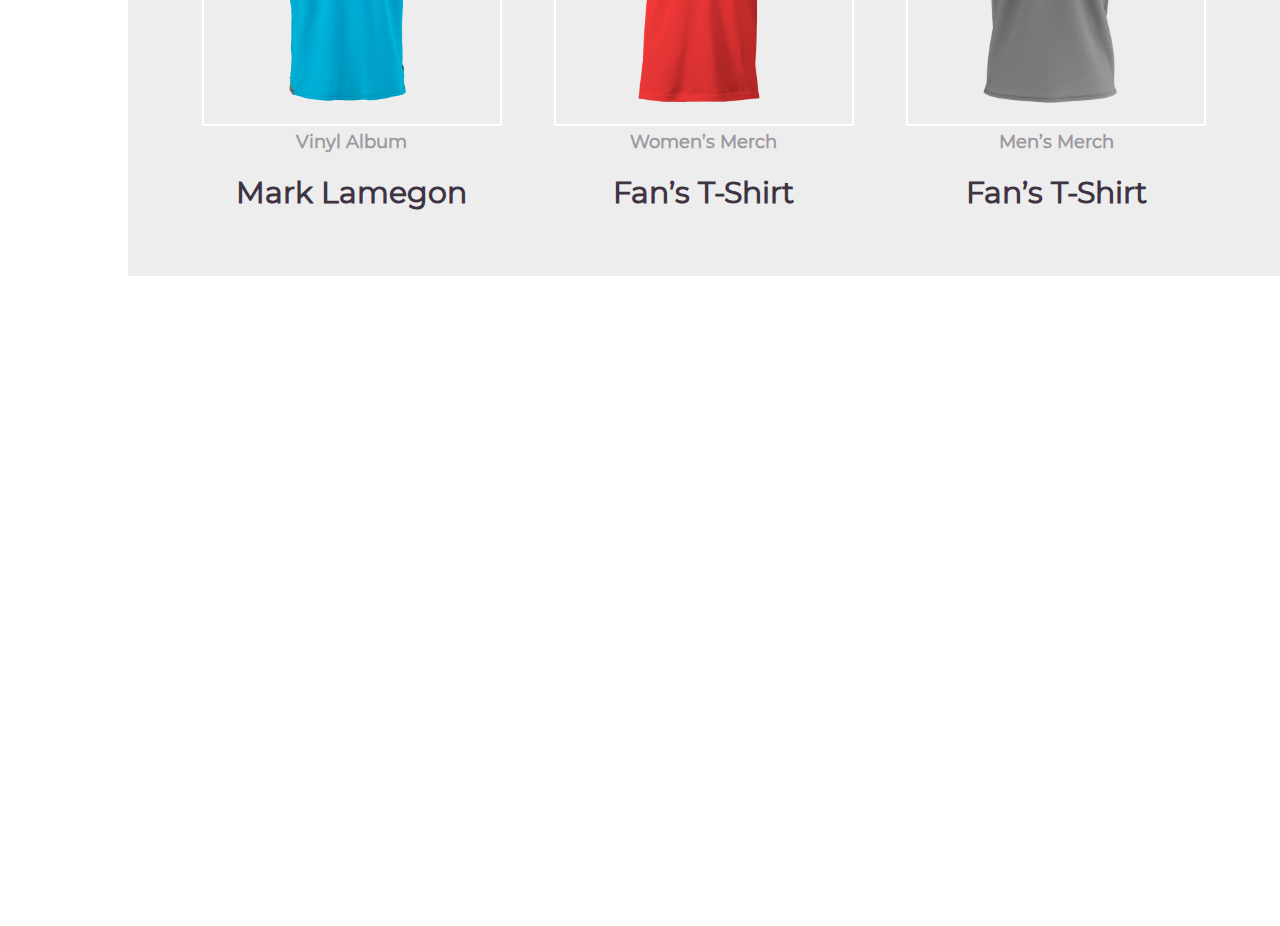
==== commit e48f5e8d: "15-03-2015" ====
--- a/public/index.html
+++ b/public/index.html
@@ -1 +1 @@
-<!DOCTYPE html><html lang="es"><head><title>Lading Page</title><meta charset="utf-8"><meta name="viewport" content="initial-scale=1.0, width=device-width"><link rel="stylesheet" href="css/styles.css"></head><body><header class="main-header"><div class="hero"><div class="container-head"><div class="head-top"> <div class="marca"><p class="slogan">Country Singer</p><h1 class="name"> <a href="">Mark<p>Lamegon                         </p></a></h1></div><div class="fecha"><span>Est.</span><br><span>23</span><span>04</span><br><span>86</span></div><div class="flecha"> </div></div></div></div></header><div class="container-main"> <div class="main"> <div class="conciertos"> <div class="text"><h1>Upcomming</h1><p>Concerts </p></div><div class="boton"><h1> <button>INFORMACION</button></h1></div></div><div class="lugares"><div class="box"> <div class="des"><h1 class="fecha">13/12</h1><h3 class="lugar">New York</h3></div><img src="img/c1.jpeg" alt=""></div><div class="box"> <div class="des"><h1 class="fecha">14/12</h1><h3 class="lugar">Detroit</h3></div><img src="img/c2.jpeg" alt=""></div><div class="box"> <div class="des"><h1 class="fecha">14/12</h1><h3 class="lugar">Los Angeles</h3></div><img src="img/c3.jpeg" alt=""></div><div class="box"> <div class="des"><h1 class="fecha">15/12</h1><h3 class="lugar">Boston</h3></div><img src="img/c4.jpg" alt=""></div><div class="box"> <div class="des"><h1 class="fecha">19/12</h1><h3 class="lugar">Atlanta</h3></div><img src="img/c5.jpeg" alt=""></div></div><div class="informacion"><div class="one"><div class="des"> <div class="title"> <h2>Mark Lamegon</h2></div><div class="text"><p>Travel Around My Soul</p></div></div></div><div class="two"><div class="des"><h6>New Album</h6><h2>Travel Around My Soul</h2><button>More Info</button></div></div></div><div class="sonido"><div class="click"></div></div><div class="viajes"><div class="one"></div><div class="two"></div><div class="thre"></div></div></div></div><script src="js/scripts.js"></script></body></html>+<!DOCTYPE html><html lang="es"><head><title>Lading Page</title><meta charset="utf-8"><meta name="viewport" content="initial-scale=1.0, width=device-width"><link rel="stylesheet" href="css/styles.css"></head><body><header class="main-header"><div class="hero"><div class="container-head"><div class="head-top"> <div class="marca"><p class="slogan">Country Singer</p><h1 class="name"> <a href="">Mark<p>Lamegon                         </p></a></h1></div><div class="fecha"><span>Est.</span><br><span>23</span><span>04</span><br><span>86</span></div><div class="flecha"> </div></div></div></div></header><div class="container-main"> <div class="main"> <div class="conciertos"> <div class="text"><h1>Upcomming</h1><p>Concerts </p></div><div class="boton"><h1> <button class="icon-circle-right">INFORMACION</button></h1></div></div><div class="lugares"><div class="box"> <div class="des"><h1 class="fecha">13/12</h1><h3 class="lugar">New York</h3></div><img src="img/c1.jpeg" alt=""></div><div class="box"> <div class="des"><h1 class="fecha">14/12</h1><h3 class="lugar">Detroit</h3></div><img src="img/c2.jpeg" alt=""></div><div class="box"> <div class="des"><h1 class="fecha">14/12</h1><h3 class="lugar">Los Angeles</h3></div><img src="img/c3.jpeg" alt=""></div><div class="box"> <div class="des"><h1 class="fecha">15/12</h1><h3 class="lugar">Boston</h3></div><img src="img/c4.jpg" alt=""></div><div class="box"> <div class="des"><h1 class="fecha">19/12</h1><h3 class="lugar">Atlanta</h3></div><img src="img/c5.jpeg" alt=""></div></div><div class="informacion"><div class="one"><div class="des"> <div class="title"> <h2>Mark Lamegon</h2></div><div class="text"><p>Travel Around My Soul</p></div></div></div><div class="two"><div class="des"><h6>New Album</h6><h2>Travel Around My Soul</h2><button class="icon-circle-right">INFORMACION</button></div></div></div><div class="sonido"><div class="click"><iframe id="audio-player-iframe" src="https://w.soundcloud.com/player/?url=https%3A//api.soundcloud.com/tracks/7777342&amp;amp;color=ff5500&amp;amp;auto_play=false&amp;amp;hide_related=false&amp;amp;show_comments=true&amp;amp;show_user=true&amp;amp;show_reposts=false">   </iframe></div></div><div class="viajes"><div class="one"><div class="des"><h6>New Album Release</h6><h2>Travel Around My Soul</h2><button>INFORMACION</button></div></div><div class="two"><span></span></div></div></div></div><div class="festivales"><div class="container-fes"><div class="año">2018</div><div class="one"><div class="des"><h2>Great American Country Music Festival         </h2><button class="icon-circle-right">INFORMACION</button></div></div><div class="two"></div></div></div><div class="foot-about"><div class="about-main"> <div class="one"> </div><div class="two"><div class="des"><h2>Shortly About </h2><h1>Mark Lamegon</h1><p>Growing up in Kernersville, North Carolina, Mark Lamegon listened to all of the requisite country music staples: Alan Jackson, George Strait, Kenny Chesney and Garth Brooks. But as a child of the Nineties, he was also shaped by the smooth pop and R&B sounds of Greatest Country music artists,</p><button class="icon-circle-right">INFORMACION</button></div></div></div><div class="store"> <div class="one"><h1>Goods From Store</h1><button class="icon-circle-right">INFORMACION</button></div><div class="two"><div class="box"><img src="img/polo1.png" alt=""><h6>Vinyl Album</h6><a>Mark Lamegon</a></div><div class="box"><img src="img/polo2.png" alt=""><h6>Women’s Merch</h6><a>Fan’s T-Shirt</a></div><div class="box"><img src="img/polo3.png" alt=""><h6>Men’s Merch</h6><a>Fan’s T-Shirt</a></div></div></div><div class="contact"><div class="api"></div><div class="redes"> <p class="copyright">Mark Lamegon © 2018 | All Rights Reserved</p><ul><li><a class="icon-facebook" href=""></a></li><li><a class="icon-twitter" href=""></a></li><li><a class="icon-whatsapp" href=""></a></li><li><a class="icon-instagram" href=""></a></li></ul></div></div></div><script src="js/scripts.js"></script></body></html>--- a/public/css/styles.css
+++ b/public/css/styles.css
@@ -1 +1,1130 @@
-                                                                                                                                                                                                                                                                                                                                                                                                                                                                                                                                                                                                                                                                                                                                                                                                                                                                                                                                                                                                                                                                                                                                                                                                                                                                                                                                                                                                                                                                                                                                                                                                                                                                                                                                                                                                                                                                                                                                                                                                                                                                                                                                                                                                                                                                                                                                                                                                                                                                                                                                                                                                                                                                                                                                                                                                                                                                                                                                                                                                                                                                                                                                                                                                                                                                                                                                                                                                                                                                                                                                                                                                                                                                                                                                                                                                                                                                                                                                                                                                                                                                                                                                                                                                                                                                                                                                                                                                                                                                                                                                                                                                                                                                                                                                                                                                                                                                                                                                                                                                                                                                                                                                                                                                                                                                                                                                                                                                                                                                                                                                                                                                                                                                                                                                                                                                                                                                                                                                                                                                                                                                                                                                                                                                                                                                                                                                                                                                                                                                                                                                                                                                                                                                                                                                                                                                                                                                                                                                                                                                                                                                                                                                                                                                                                                                                                                                                                                                                                                                                                                                                                                                                                                                                                                                                                                                                                                                                                                                                                                                                                                                                             +@charset "UTF-8";
+
+*,:after,:before{
+  box-sizing:border-box;
+}
+
+body{
+  margin:0;
+  font-family:"sans-serif";
+}
+
+@font-face{
+  font-family:slabo;
+  src:url(../fonts/fuentes/slabo/Slabo13px-Regular.ttf) format("truetype");
+}
+
+@font-face{
+  font-family:monserrat;
+  src:url(../fonts/fuentes/monse/Montserrat-Regular.ttf) format("truetype");
+}
+
+@font-face{
+  font-family:icomoon;
+  src:url(../fonts/iconos/icon/icomoon.eot?9utyir);
+  src:url(../fonts/iconos/icon/icomoon.eot?9utyir#iefix) format("embedded-opentype"),url(../fonts/iconos/icon/icomoon.ttf?9utyir) format("truetype"),url(../fonts/iconos/icon/icomoon.woff?9utyir) format("woff"),url(../fonts/iconos/icon/icomoon.svg?9utyir#icomoon) format("svg");
+  font-weight:400;
+  font-style:normal;
+}
+
+[class*=" icon-"],[class^=icon-]{
+  font-family:icomoon !important;
+  speak:none;
+  font-style:normal;
+  font-weight:400;
+  font-variant:normal;
+  text-transform:none;
+  line-height:1;
+  -webkit-font-smoothing:antialiased;
+  -moz-osx-font-smoothing:grayscale;
+}
+
+.icon-image:before{
+  content:"\e90d";
+}
+
+.icon-play:before{
+  content:"\e912";
+}
+
+.icon-file-music:before{
+  content:"\e928";
+}
+
+.icon-file-play:before{
+  content:"\e929";
+}
+
+.icon-phone:before{
+  content:"\e942";
+}
+
+.icon-location:before{
+  content:"\e947";
+}
+
+.icon-menu:before{
+  content:"\e9bd";
+}
+
+.icon-cross:before{
+  content:"\ea0f";
+}
+
+.icon-circle-up:before{
+  content:"\ea41";
+}
+
+.icon-circle-right:before{
+  content:"\ea42";
+}
+
+.icon-circle-down:before{
+  content:"\ea43";
+}
+
+.icon-circle-left:before{
+  content:"\ea44";
+}
+
+.icon-facebook:before{
+  content:"\ea90";
+}
+
+.icon-instagram:before{
+  content:"\ea92";
+}
+
+.icon-whatsapp:before{
+  content:"\ea93";
+}
+
+.icon-twitter:before{
+  content:"\ea96";
+}
+
+.icon-file-pdf:before{
+  content:"\eadf";
+}
+
+.main-header{
+  text-align:center;
+  color:#fff;
+  background:#3e3343;
+}
+
+.main-header .hero{
+  overflow:hidden;
+  min-height:100vh;
+  background-image:url(/img/hero-4.jpeg);
+  background-attachment:fixed;
+  background-size:cover;
+  background-position:50%;
+  position:relative;
+  top:0;
+  left:0;
+  width:100%;
+  height:100%;
+  -o-object-fit:cover;
+  object-fit:cover;
+}
+
+.main-header .hero .container-head{
+  margin-right:auto;
+  margin-left:auto;
+  padding-left:15px;
+  padding-right:15px;
+  min-width:300px;
+  max-width:1200px;
+}
+
+.main-header .hero .container-head .head-top{
+  text-align:center;
+  position:absolute;
+  top:50%;
+  left:50%;
+  -webkit-transform:translate(-50%,-50%);
+          transform:translate(-50%,-50%);
+  color:#fff;
+}
+
+.main-header .hero .container-head .head-top .marca{
+  display:inline-block;
+  font-family:slabo,sans-serif;
+}
+
+.main-header .hero .container-head .head-top .marca .slogan{
+  font-size:20px;
+  text-transform:uppercase;
+}
+
+.main-header .hero .container-head .head-top .marca .name{
+  overflow:hidden;
+  text-transform:none;
+  font-size:120px;
+  line-height:1;
+  padding:0;
+}
+
+.main-header .hero .container-head .head-top .marca .name a{
+  color:#fff;
+  text-decoration:none;
+}
+
+.main-header .hero .container-head .head-top .marca .name a p{
+  margin:0;
+}
+
+.main-header .hero .container-head .head-top .fecha{
+  font-size:14px;
+  line-height:32px;
+  position:relative;
+}
+
+.main-header .hero .container-head .head-top .fecha:before{
+  position:absolute;
+  content:"";
+  width:97px;
+  height:1px;
+  left:50%;
+  top:50%;
+  background:#fff;
+  -webkit-transform:translateX(-50%) translateY(-50%) rotate(45deg);
+          transform:translateX(-50%) translateY(-50%) rotate(45deg);
+}
+
+.main-header .hero .container-head .head-top .fecha:after{
+  position:absolute;
+  content:"";
+  width:97px;
+  height:1px;
+  left:50%;
+  top:50%;
+  background:#fff;
+  -webkit-transform:translateX(-50%) translateY(-50%) rotate(-45deg);
+          transform:translateX(-50%) translateY(-50%) rotate(-45deg);
+}
+
+.main-header .hero .container-head .head-top span+span{
+  font-size:16px;
+  margin-left:44px;
+}
+
+.main-header .hero .container-head .flecha{
+  font-size:14px;
+  line-height:32px;
+  position:relative;
+  padding:20px;
+  width:100px;
+  margin:50px auto;
+  transition:all .25s;
+  line-height:66px;
+  cursor:pointer;
+}
+
+.main-header .hero .container-head .flecha:before{
+  left:50%;
+  -webkit-transform:translateX(-83%) translateY(-83%) rotate(45deg);
+          transform:translateX(-83%) translateY(-83%) rotate(45deg);
+}
+
+.main-header .hero .container-head .flecha:after,.main-header .hero .container-head .flecha:before{
+  position:absolute;
+  content:"";
+  width:50px;
+  height:2px;
+  top:83%;
+  background:#fff;
+  cursor:pointer;
+}
+
+.main-header .hero .container-head .flecha:after{
+  left:85%;
+  -webkit-transform:translateX(-83%) translateY(-83%) rotate(-45deg);
+          transform:translateX(-83%) translateY(-83%) rotate(-45deg);
+}
+.container-main{
+  overflow:hidden;
+  min-height:100vh;
+  background-image:url(/img/hero-3.jpeg);
+  background-size:cover;
+  background-position:50%;
+  background-attachment:fixed;
+  position:relative;
+  top:0;
+  left:0;
+  width:100%;
+  height:100%;
+  -o-object-fit:cover;
+  object-fit:cover;
+}
+
+.container-main .main{
+  width:90%;
+  margin:0 0 0 auto;
+}
+
+.container-main .main .conciertos{
+  padding-top:4em;
+  padding-bottom:4em;
+  display:-ms-grid;
+  display:grid;
+  -ms-grid-columns:(1fr)[2];
+      grid-template-columns:repeat(2,1fr);
+  background:#fff;
+}
+
+.container-main .main .conciertos .text{
+  padding:0 0 0 140px;
+  color:#3e3343;
+  font-family:slabo,sans-serif;
+}
+
+.container-main .main .conciertos .text h1{
+  margin:20px 0 0;
+  font-size:3em;
+}
+
+.container-main .main .conciertos .text p{
+  margin:0 0 20px;
+  font-size:2.5em;
+}
+
+.container-main .main .conciertos .boton h1{
+  padding:0 0 0 140px;
+}
+
+.container-main .main .conciertos .boton h1 button{
+  position:relative;
+  margin-top:27px;
+  display:inline-block;
+  text-align:center;
+  line-height:1.2;
+  max-width:100%;
+  border-style:solid;
+  font-weight:500;
+  overflow:hidden;
+  cursor:pointer;
+  transition:all .3s ease;
+  padding:24px;
+  font-size:17px;
+  color:#787a7c;
+  background:#fff;
+  border-color:#eee;
+  padding-right:93px;
+}
+
+.container-main .main .conciertos .boton h1 button:before{
+  position:absolute;
+  top:0;
+  bottom:0;
+  right:58px;
+  content:"";
+  border-left:2px solid #3f3545;
+  transition:all .4s ease;
+  font-size:24.14px;
+  padding-right:10px;
+  line-height:.70423em;
+  border-color:#eee;
+}
+
+.container-main .main .conciertos .boton h1 button:after{
+  position:absolute;
+  top:0;
+  bottom:0;
+  right:10px;
+  font-size:35px;
+  line-height:.70423em;
+  content:"\ea42";
+  padding-right:10px;
+  padding-left:10px;
+  margin-left:10px;
+  line-height:72px;
+  color:#fff;
+}
+
+.container-main .main .conciertos .boton h1 button:hover{
+  background:#3f3545;
+  color:#fff;
+}
+
+.container-main .main .lugares{
+  display:-ms-grid;
+  display:grid;
+  -ms-grid-columns:(1fr)[5];
+      grid-template-columns:repeat(5,1fr);
+  grid-auto-rows:250px;
+}
+
+.container-main .main .lugares,.container-main .main .lugares .box{
+  -webkit-box-pack:center;
+      -ms-flex-pack:center;
+          justify-content:center;
+}
+
+.container-main .main .lugares .box{
+  display:block;
+  margin-left:auto;
+  margin-right:auto;
+  overflow:hidden;
+  display:-webkit-box;
+  display:-ms-flexbox;
+  display:flex;
+}
+
+.container-main .main .lugares .box img{
+  display:block;
+  margin-left:auto;
+  margin-right:auto;
+  width:100%;
+  height:250px;
+  -webkit-transform:scale(1);
+          transform:scale(1);
+  transition:all .5s ease-in-out;
+}
+
+.container-main .main .lugares .box img:hover{
+  -webkit-transform:scale(1.2);
+          transform:scale(1.2);
+}
+
+.container-main .main .lugares .box .des{
+  margin:60px 0;
+  position:absolute;
+  color:#fff;
+  z-index:4;
+  text-align:center;
+  font-family:slabo,sans-serif;
+}
+
+.container-main .main .lugares .box .des h1{
+  font-size:3em;
+  margin:0;
+}
+
+.container-main .main .lugares .box .des h3{
+  margin:0;
+  font-size:1.5em;
+}
+
+.container-main .main .informacion{
+  display:-ms-grid;
+  display:grid;
+  -ms-grid-columns:(45% 55%)[2];
+      grid-template-columns:repeat(2,45% 55%);
+  height:600px;
+}
+
+.container-main .main .informacion .one{
+  background-image:url(/img/travel.jpeg);
+  background-size:cover;
+  background-position:50%;
+}
+
+.container-main .main .informacion .one:after{
+  position:absolute;
+  display:inline-block;
+  content:"";
+  left:49.5%;
+  bottom:57%;
+  width:0;
+  height:0;
+  border-style:solid;
+  border-width:20px 20px 20px 0;
+  border-color:transparent #fff transparent transparent;
+  transition:all .4s ease;
+}
+
+.container-main .main .informacion .one .des{
+  width:80%;
+  margin:200px auto 0;
+}
+
+.container-main .main .informacion .one .des .title{
+  width:50%;
+  font-family:slabo,sans-serif;
+}
+
+.container-main .main .informacion .one .des .title h2{
+  font-size:3em;
+  margin:0 0 20px;
+  color:#fff;
+}
+
+.container-main .main .informacion .one .des .text{
+  margin-top:20px;
+  background:#fff;
+  display:inline-block;
+  padding:20px;
+  width:280px;
+  font-family:slabo,sans-serif;
+}
+
+.container-main .main .informacion .one .des .text p{
+  color:#3e3343;
+  font-size:30px;
+  line-height:1;
+  margin:0;
+  padding:0;
+}
+
+.container-main .main .informacion .two{
+  background:#fff;
+}
+
+.container-main .main .informacion .two .des{
+  width:60%;
+  margin:0 auto;
+  display:-ms-grid;
+  display:grid;
+  -ms-grid-columns:1fr;
+      grid-template-columns:1fr;
+  padding-top:200px;
+  padding-bottom:80px;
+}
+
+.container-main .main .informacion .two .des h6{
+  font-family:monserrat,sans-serif;
+  margin:0;
+  font-size:26px;
+  color:#d8d8d8;
+}
+
+.container-main .main .informacion .two .des h2{
+  font-family:slabo,sans-serif;
+  margin:20px 0 30px;
+  font-size:60px;
+  line-height:1.05;
+  color:#3e3343;
+}
+
+.container-main .main .informacion .two .des button{
+  position:relative;
+  display:inline-block;
+  text-align:center;
+  line-height:1.2;
+  width:55%;
+  border-style:solid;
+  font-weight:500;
+  overflow:hidden;
+  cursor:pointer;
+  transition:all .3s ease;
+  padding:24px;
+  font-size:17px;
+  color:#787a7c;
+  background:#fff;
+  border-color:#eee;
+  padding-right:93px;
+}
+
+.container-main .main .informacion .two .des button:before{
+  position:absolute;
+  top:0;
+  bottom:0;
+  right:58px;
+  content:"";
+  border-left:2px solid #3f3545;
+  transition:all .4s ease;
+  font-size:24.14px;
+  padding-right:10px;
+  line-height:.70423em;
+  border-color:#eee;
+}
+
+.container-main .main .informacion .two .des button:after{
+  position:absolute;
+  top:0;
+  bottom:0;
+  right:10px;
+  font-size:35px;
+  line-height:.70423em;
+  content:"\ea42";
+  padding-right:10px;
+  padding-left:10px;
+  margin-left:10px;
+  line-height:72px;
+  color:#fff;
+}
+
+.container-main .main .informacion .two .des button:hover{
+  background:#3f3545;
+  color:#fff;
+}
+
+.container-main .main .sonido{
+  display:-ms-grid;
+  display:grid;
+  -ms-grid-columns:(100%)[1];
+      grid-template-columns:repeat(1,100%);
+  background:#eee;
+  height:250px;
+}
+
+.container-main .main .sonido .click{
+  width:90%;
+  margin:40px auto;
+  background:#fff;
+  border-style:solid;
+  background:#f5f5f5;
+  border-color:#eee;
+}
+
+.container-main .main .sonido .click iframe{
+  width:100%;
+  border:none;
+}
+
+.container-main .main .viajes{
+  display:-ms-grid;
+  display:grid;
+  -ms-grid-columns:(45% 45%)[2];
+      grid-template-columns:repeat(2,45% 45%);
+  height:600px;
+}
+
+.container-main .main .viajes .one{
+  background:#fff;
+}
+
+.container-main .main .viajes .one:before{
+  position:absolute;
+  bottom:13%;
+  left:50.5%;
+  display:inline-block;
+  content:"";
+  margin-top:-12px;
+  width:0;
+  height:0;
+  border-style:solid;
+  border-width:11px 0 11px 13px;
+  border-color:transparent transparent transparent #fff;
+  transition:all .4s ease;
+  z-index:2;
+}
+
+.container-main .main .viajes .one .des{
+  width:70%;
+  margin:0 auto;
+  display:-ms-grid;
+  display:grid;
+  -ms-grid-columns:1fr;
+      grid-template-columns:1fr;
+  padding-top:150px;
+  padding-bottom:80px;
+}
+
+.container-main .main .viajes .one .des h6{
+  margin:0;
+  font-size:26px;
+  color:#d8d8d8;
+  font-family:monserrat,sans-serif;
+}
+
+.container-main .main .viajes .one .des h2{
+  margin:20px 0 30px;
+  font-size:60px;
+  line-height:1.05;
+  color:#3e3343;
+  font-family:slabo,sans-serif;
+}
+
+.container-main .main .viajes .one .des button{
+  position:relative;
+  display:inline-block;
+  text-align:center;
+  line-height:1.2;
+  width:60%;
+  border-style:solid;
+  font-weight:500;
+  overflow:hidden;
+  cursor:pointer;
+  transition:all .3s ease;
+  padding:24px;
+  font-size:17px;
+  color:#787a7c;
+  background:#fff;
+  border-color:#eee;
+  padding-right:93px;
+}
+
+.container-main .main .viajes .one .des button:before{
+  position:absolute;
+  top:0;
+  bottom:0;
+  right:58px;
+  content:"";
+  border-left:2px solid #3f3545;
+  transition:all .4s ease;
+  font-size:24.14px;
+  padding-right:10px;
+  line-height:.70423em;
+  border-color:#eee;
+}
+
+.container-main .main .viajes .one .des button:after{
+  position:absolute;
+  top:0;
+  bottom:0;
+  right:10px;
+  font-size:35px;
+  line-height:.70423em;
+  content:"\ea42";
+  padding-right:10px;
+  padding-left:10px;
+  margin-left:10px;
+  line-height:72px;
+  color:#fff;
+}
+
+.container-main .main .viajes .one .des button:hover{
+  background:#3f3545;
+  color:#fff;
+}
+
+.container-main .main .viajes .two{
+  position:relative;
+  background-image:url(/img/v1.jpeg);
+  background-size:cover;
+  background-position:50%;
+}
+
+.container-main .main .viajes .two span{
+  position:absolute;
+  left:0;
+  top:0;
+  bottom:0;
+  right:0;
+  background:url(/img/you.png) 50% 50% no-repeat;
+  transition:all .4s ease;
+  background-size:100px;
+}
+
+.container-main .main .viajes .two span:hover{
+  opacity:.5;
+}
+
+.festivales{
+  overflow-x:hidden;
+  position:relative;
+  background:#eee;
+}
+
+.festivales .container-fes{
+  width:80%;
+  margin:0 auto;
+  display:-ms-grid;
+  display:grid;
+  -ms-grid-columns:1fr 1fr;
+      grid-template-columns:1fr 1fr;
+  height:600px;
+}
+
+.festivales .container-fes .año{
+  font-family:slabo,sans-serif;
+  position:absolute;
+  font-size:400px;
+  line-height:1.4;
+  text-indent:340px;
+  text-align:center;
+  top:0;
+  -webkit-transform:translateY(0);
+  transform:translateY(0);
+  right:50px;
+  color:#fff;
+  left:-2%;
+  z-index:3;
+}
+
+.festivales .container-fes .one .des{
+  width:80%;
+  margin:0 auto 0 0;
+  display:-ms-grid;
+  display:grid;
+  -ms-grid-columns:1fr;
+      grid-template-columns:1fr;
+  padding-top:120px;
+  padding-bottom:80px;
+  position:relative;
+  z-index:3;
+}
+
+.festivales .container-fes .one .des h2{
+  margin:20px 0 30px;
+  font-size:60px;
+  line-height:1.05;
+  color:#3e3343;
+  font-family:slabo,sans-serif;
+}
+
+.festivales .container-fes .one .des button{
+  position:relative;
+  display:inline-block;
+  text-align:center;
+  line-height:1.2;
+  width:60%;
+  border-style:solid;
+  font-weight:500;
+  overflow:hidden;
+  cursor:pointer;
+  transition:all .3s ease;
+  padding:24px;
+  font-size:17px;
+  color:#787a7c;
+  background:#fff;
+  border-color:#eee;
+  padding-right:93px;
+}
+
+.festivales .container-fes .one .des button:before{
+  position:absolute;
+  top:0;
+  bottom:0;
+  right:58px;
+  content:"";
+  border-left:2px solid #3f3545;
+  transition:all .4s ease;
+  font-size:24.14px;
+  padding-right:10px;
+  line-height:.70423em;
+  border-color:#eee;
+}
+
+.festivales .container-fes .one .des button:after{
+  position:absolute;
+  top:0;
+  bottom:0;
+  right:10px;
+  font-size:35px;
+  line-height:.70423em;
+  content:"\ea42";
+  padding-right:10px;
+  padding-left:10px;
+  margin-left:10px;
+  line-height:72px;
+  color:#fff;
+}
+
+.festivales .container-fes .one .des button:hover{
+  background:#3f3545;
+  color:#fff;
+}
+
+.festivales .container-fes .two{
+  position:relative;
+  z-index:1;
+  background-image:url(/img/v3.jpeg);
+  max-width:1200px;
+  margin-right:-440px;
+  left:7px;
+}
+
+.foot-about{
+  min-height:250vh;
+  background-image:url(/img/p5.jpeg);
+  background-size:cover;
+  background-position:50%;
+  position:relative;
+  top:0;
+  left:0;
+  width:100%;
+  height:100%;
+  -o-object-fit:cover;
+  object-fit:cover;
+}
+
+.foot-about .about-main{
+  display:-ms-grid;
+  display:grid;
+  -ms-grid-columns:1fr 1fr;
+      grid-template-columns:1fr 1fr;
+  height:100vh;
+}
+
+.foot-about .about-main .one{
+  background:transparent;
+}
+
+.foot-about .about-main .two{
+  background:#fff;
+}
+
+.foot-about .about-main .two:after{
+  position:absolute;
+  display:inline-block;
+  content:"";
+  left:49%;
+  bottom:79%;
+  width:0;
+  height:0;
+  border-style:solid;
+  border-width:20px 20px 20px 0;
+  border-color:transparent #fff transparent transparent;
+  transition:all .4s ease;
+}
+
+.foot-about .about-main .two .des{
+  width:70%;
+  margin:0 auto;
+  display:-ms-grid;
+  display:grid;
+  -ms-grid-columns:1fr;
+      grid-template-columns:1fr;
+  padding-top:120px;
+  padding-bottom:80px;
+  position:relative;
+  z-index:3;
+  font-family:slabo,sans-serif;
+}
+
+.foot-about .about-main .two .des h1{
+  margin:0;
+  font-size:60px;
+  line-height:1.05;
+  color:#3e3343;
+}
+
+.foot-about .about-main .two .des h2{
+  margin:0;
+  font-size:50px;
+  line-height:1.05;
+  color:#c6c6c6;
+}
+
+.foot-about .about-main .two .des P{
+  padding-right:30px;
+  color:#c6c6c6;
+  margin:70px 0;
+  line-height:1.5;
+  font-family:monserrat,sans-serif;
+}
+
+.foot-about .about-main .two .des button{
+  position:relative;
+  display:inline-block;
+  text-align:center;
+  line-height:1.2;
+  width:50%;
+  border-style:solid;
+  font-weight:500;
+  overflow:hidden;
+  cursor:pointer;
+  transition:all .3s ease;
+  padding:24px;
+  font-size:17px;
+  color:#787a7c;
+  background:#fff;
+  border-color:#eee;
+  padding-right:93px;
+}
+
+.foot-about .about-main .two .des button:before{
+  position:absolute;
+  top:0;
+  bottom:0;
+  right:58px;
+  content:"";
+  border-left:2px solid #3f3545;
+  transition:all .4s ease;
+  font-size:24.14px;
+  padding-right:10px;
+  line-height:.70423em;
+  border-color:#eee;
+}
+
+.foot-about .about-main .two .des button:after{
+  position:absolute;
+  top:0;
+  bottom:0;
+  right:10px;
+  font-size:35px;
+  line-height:.70423em;
+  content:"\ea42";
+  padding-right:10px;
+  padding-left:10px;
+  margin-left:10px;
+  line-height:72px;
+  color:#fff;
+}
+
+.foot-about .about-main .two .des button:hover{
+  background:#3f3545;
+  color:#fff;
+}
+
+.foot-about .store{
+  margin:0 0 0 auto;
+  background:#ededed;
+  -ms-grid-columns:1fr;
+      grid-template-columns:1fr;
+}
+
+.foot-about .store,.foot-about .store .one{
+  width:90%;
+  display:-ms-grid;
+  display:grid;
+}
+
+.foot-about .store .one{
+  margin:50px 100px;
+  -ms-grid-columns:1fr 1fr;
+      grid-template-columns:1fr 1fr;
+  height:100px;
+}
+
+.foot-about .store .one h1{
+  font-size:60px;
+  line-height:1;
+  color:#3f3545;
+  font-family:monserrat,sans-serif;
+}
+
+.foot-about .store .one button{
+  position:relative;
+  display:inline-block;
+  text-align:center;
+  line-height:1.2;
+  width:50%;
+  height:80px;
+  border-style:solid;
+  font-weight:500;
+  overflow:hidden;
+  cursor:pointer;
+  transition:all .3s ease;
+  padding:24px;
+  font-size:17px;
+  color:#787a7c;
+  background:#fff;
+  border-color:#eee;
+  padding-right:93px;
+  margin:auto;
+}
+
+.foot-about .store .one button:before{
+  right:58px;
+  content:"";
+  border-left:2px solid #3f3545;
+  transition:all .4s ease;
+  font-size:24.14px;
+  border-color:#eee;
+}
+
+.foot-about .store .one button:after,.foot-about .store .one button:before{
+  position:absolute;
+  top:0;
+  bottom:0;
+  padding-right:10px;
+  line-height:.70423em;
+}
+
+.foot-about .store .one button:after{
+  right:10px;
+  font-size:35px;
+  content:"\ea42";
+  padding-left:10px;
+  margin-left:10px;
+  line-height:72px;
+  color:#fff;
+}
+
+.foot-about .store .one button:hover{
+  background:#3f3545;
+  color:#fff;
+}
+
+.foot-about .store .two{
+  width:90%;
+  margin:0 auto;
+  display:-ms-grid;
+  display:grid;
+  -ms-grid-columns:1fr 1fr 1fr;
+      grid-template-columns:1fr 1fr 1fr;
+  -webkit-box-pack:center;
+      -ms-flex-pack:center;
+          justify-content:center;
+  height:500px;
+  padding:50px 0;
+  grid-gap:20px;
+}
+
+.foot-about .store .two .box{
+  text-align:center;
+  width:300px;
+  height:300px;
+  margin:0 auto;
+  border:2px solid #fff;
+  padding:20px;
+  font-family:monserrat,sans-serif;
+}
+
+.foot-about .store .two .box img{
+  width:100%;
+}
+
+.foot-about .store .two .box h6{
+  font-size:18px;
+  line-height:1.66;
+  color:#9d98a0;
+  margin:20px;
+}
+
+.foot-about .store .two .box a{
+  font-size:30px;
+  line-height:1;
+  color:#3e3343;
+  font-weight:700;
+  cursor:pointer;
+}
+
+.foot-about .contact{
+  width:80%;
+  margin:0 auto;
+  display:-ms-grid;
+  display:grid;
+  -ms-grid-columns:1fr 1fr;
+      grid-template-columns:1fr 1fr;
+  padding:100px 0 0;
+}
+
+.foot-about .contact .redes{
+  color:#fff;
+}
+
+.foot-about .contact .redes p{
+  text-align:center;
+  font-family:monserrat,sans-serif;
+}
+
+.foot-about .contact .redes ul{
+  list-style:none;
+  display:-webkit-box;
+  display:-ms-flexbox;
+  display:flex;
+  -ms-flex-flow:wrap;
+      flex-flow:wrap;
+  -webkit-box-pack:center;
+      -ms-flex-pack:center;
+          justify-content:center;
+  padding:0;
+}
+
+.foot-about .contact .redes ul li{
+  margin:0 10px;
+}
+
+.foot-about .contact .redes ul li a{
+  color:#fff;
+  font-size:36px;
+  text-decoration:none;
+  width:200px;
+  height:200px;
+  border:1px solid #fff;
+  padding:10px;
+  transition:all 1s ease;
+}
+
+.foot-about .contact .redes ul li a:hover{
+  opacity:.5;
+  transition:all 1s ease;
+}
+
+/*# sourceMappingURL=styles.css.map */
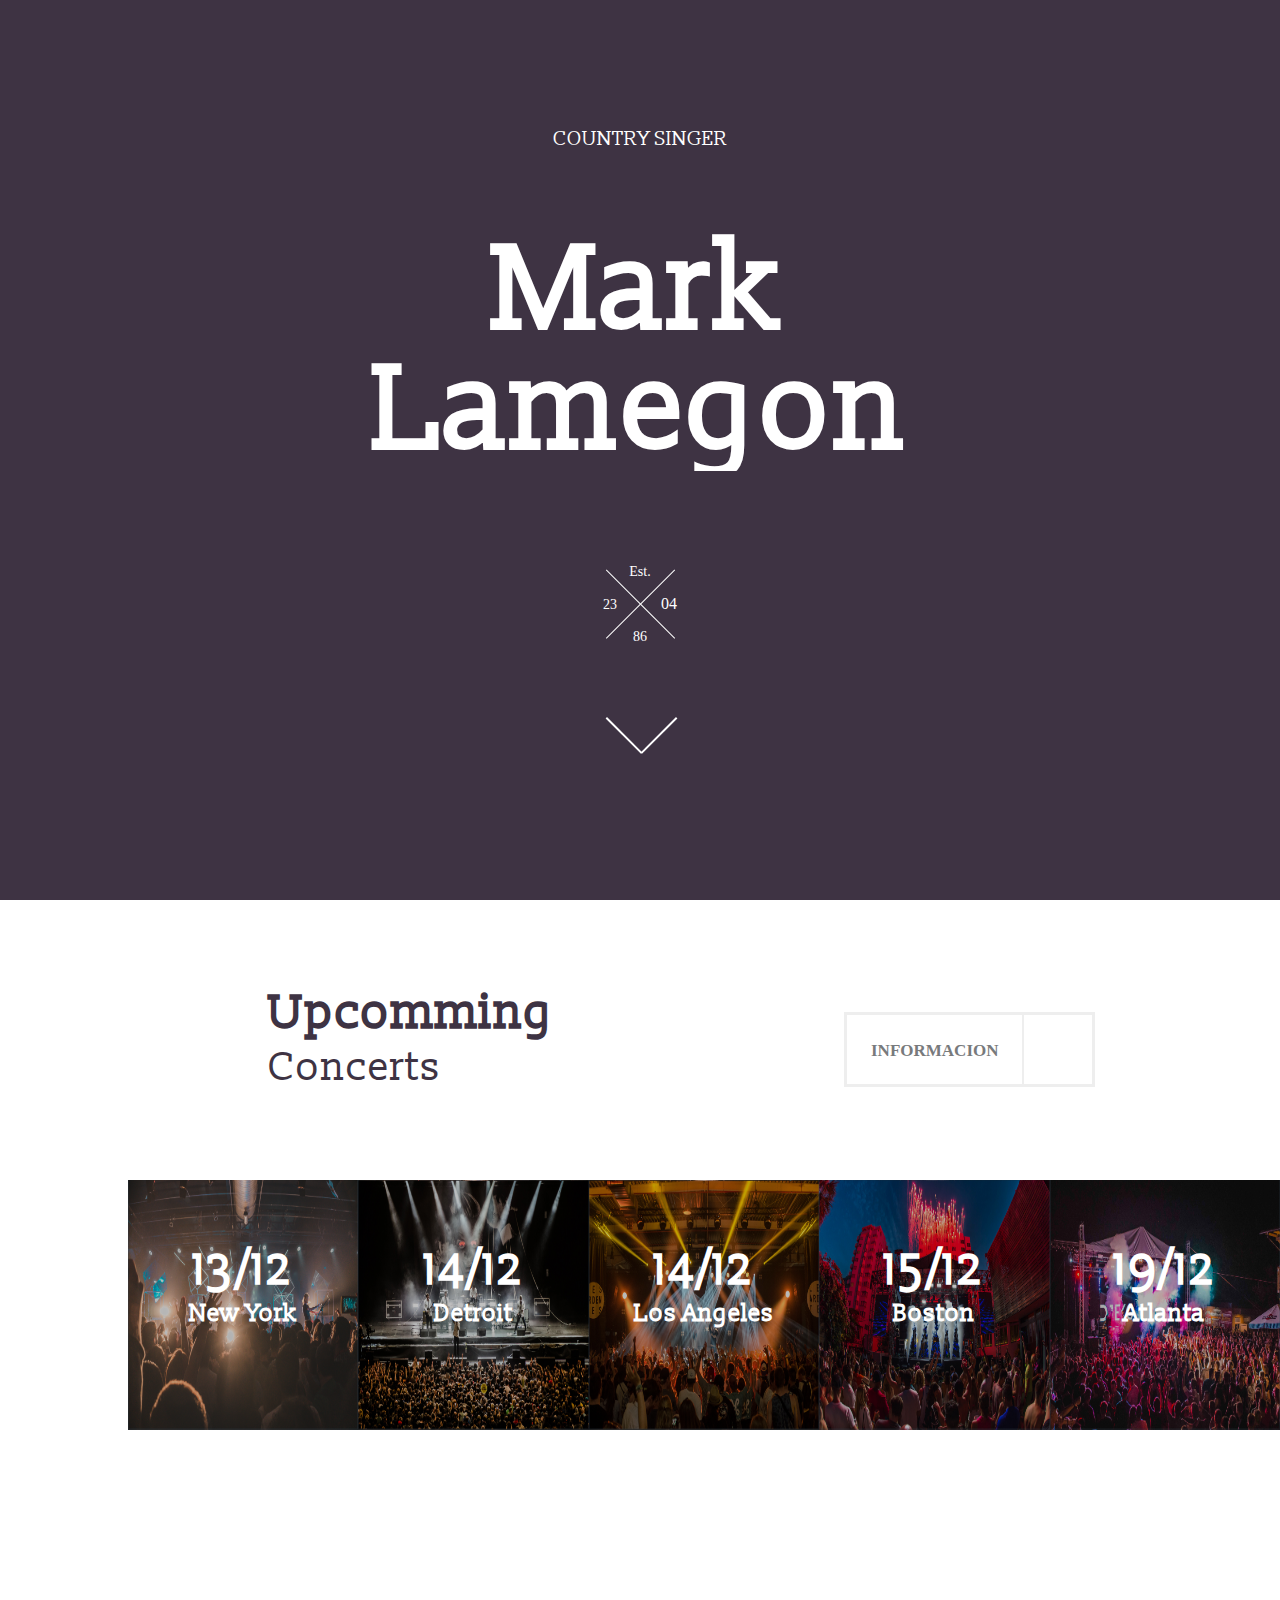
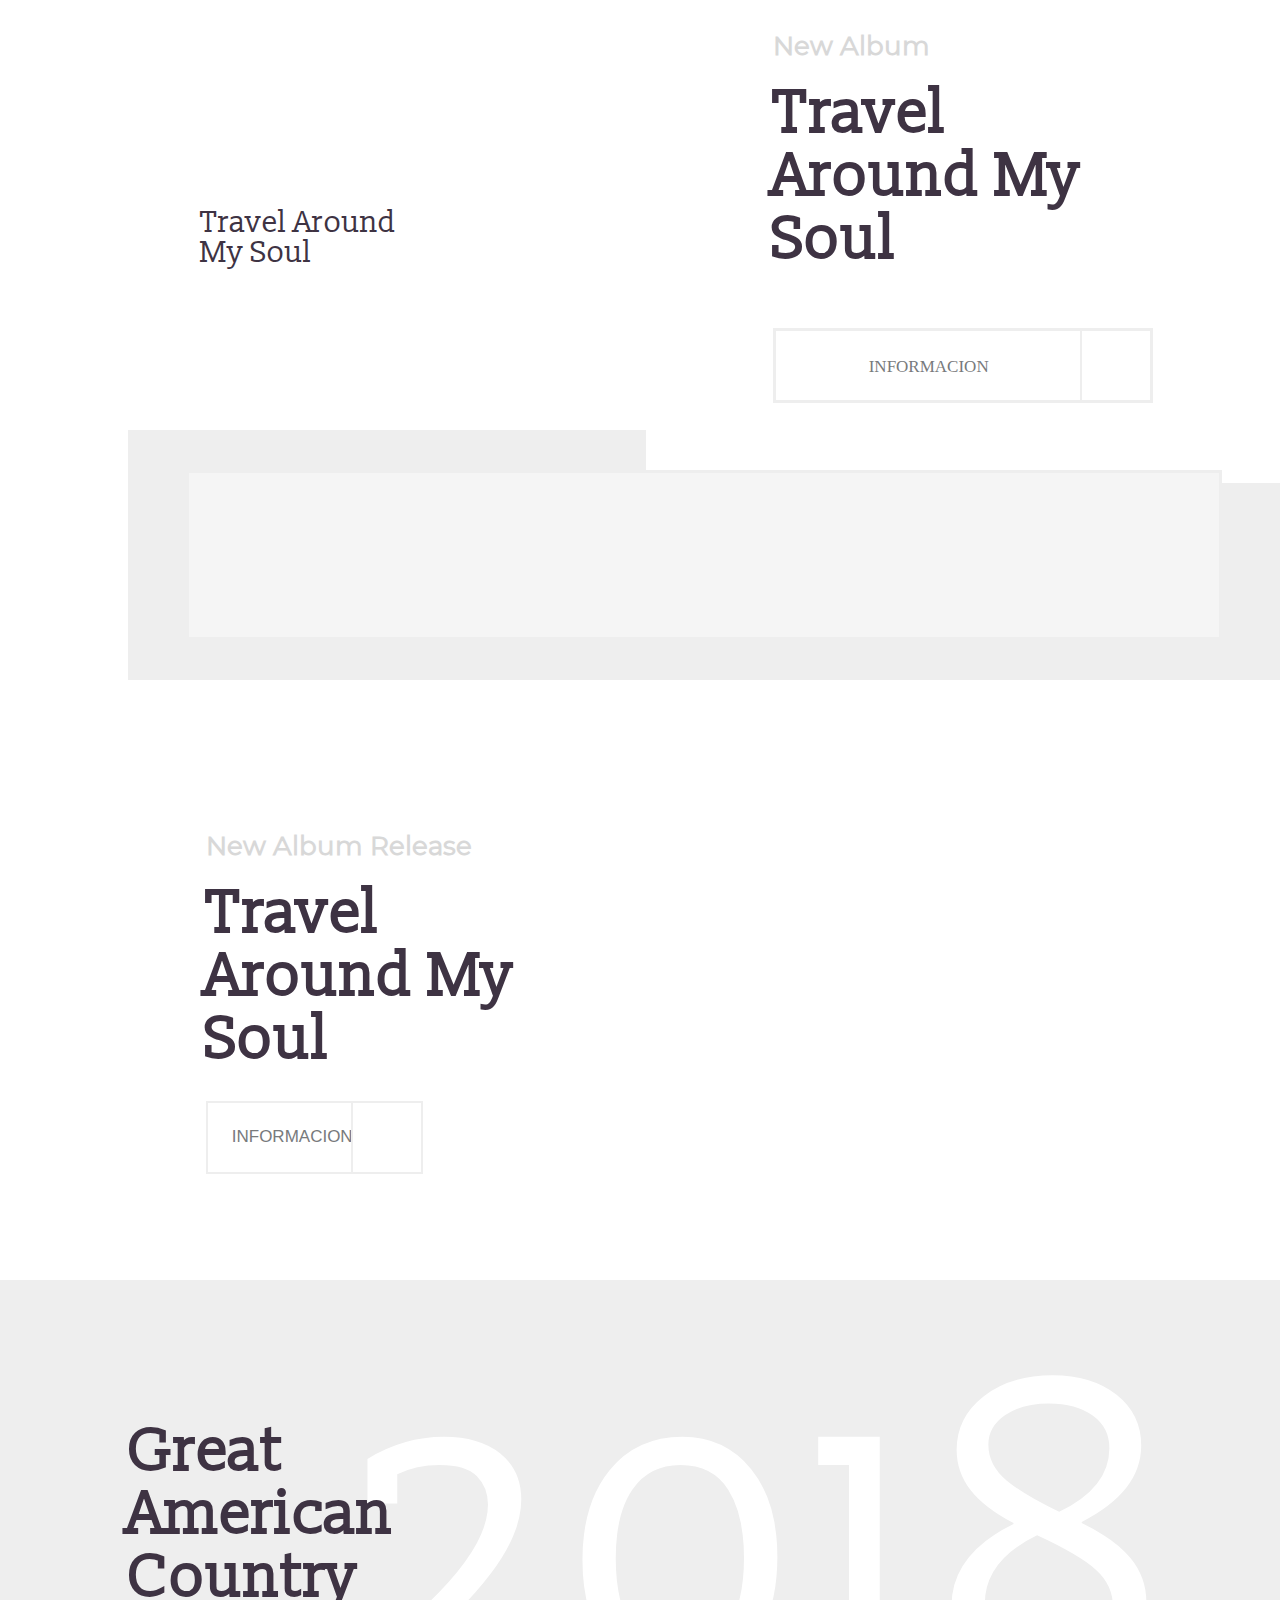
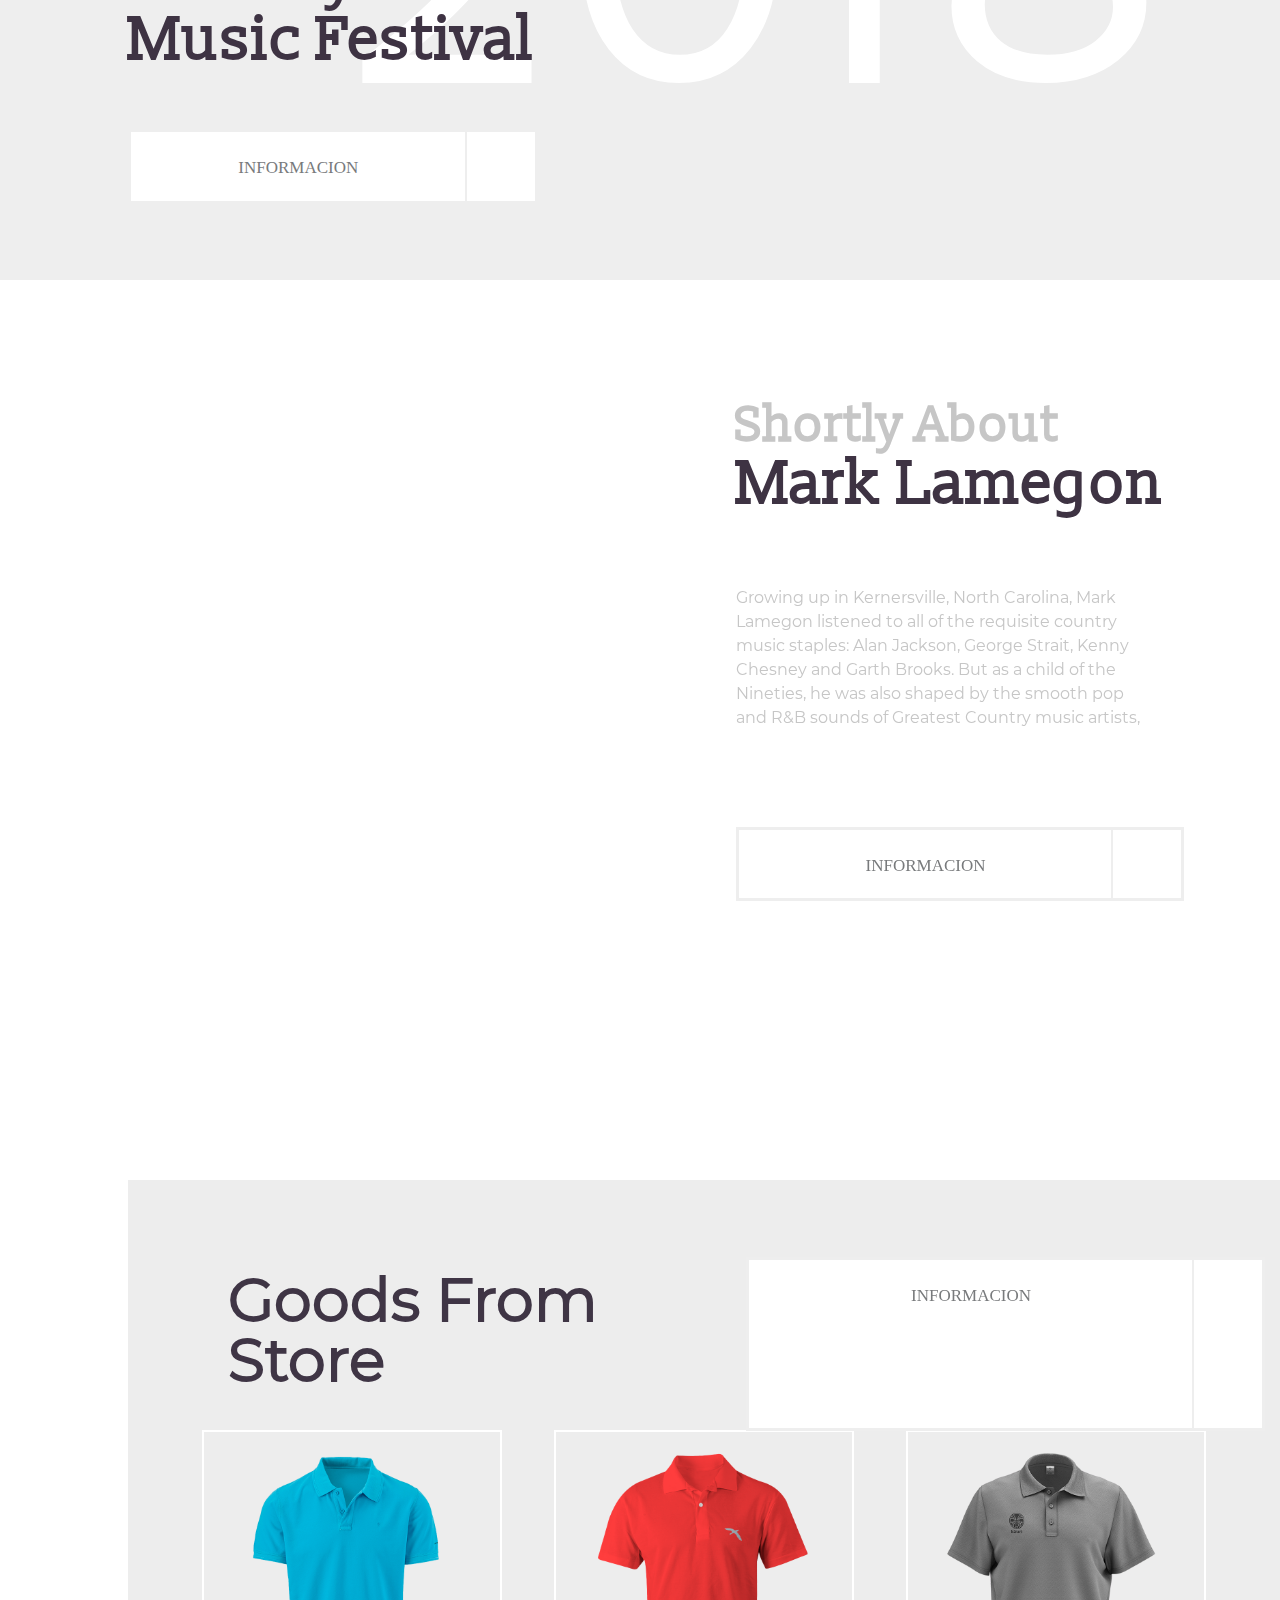
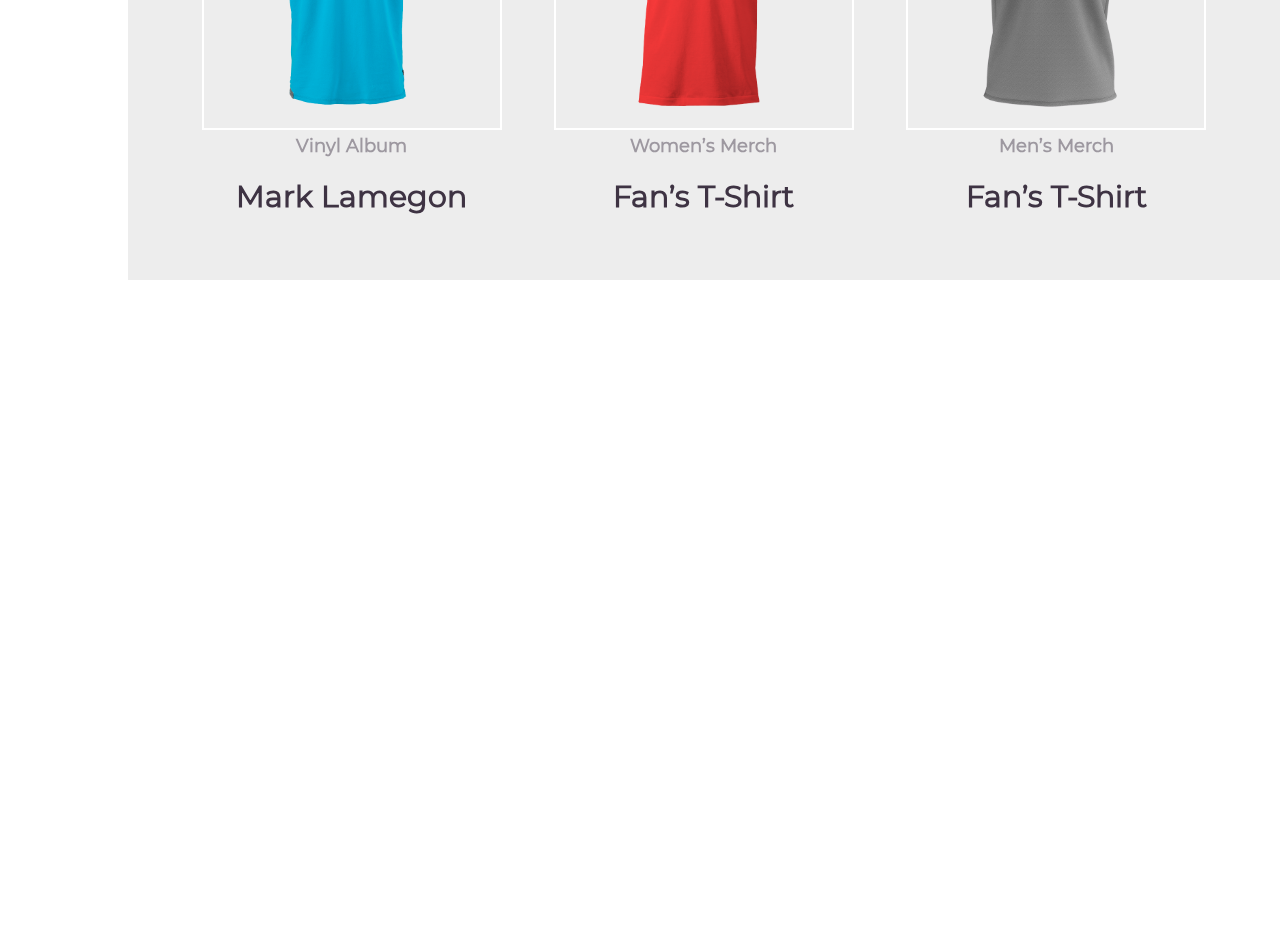
==== commit a04de387: "BOTONES" ====
--- a/public/index.html
+++ b/public/index.html
@@ -1 +1 @@
-<!DOCTYPE html><html lang="es"><head><title>Lading Page</title><meta charset="utf-8"><meta name="viewport" content="initial-scale=1.0, width=device-width"><link rel="stylesheet" href="css/styles.css"></head><body><header class="main-header"><div class="hero"><div class="container-head"><div class="head-top"> <div class="marca"><p class="slogan">Country Singer</p><h1 class="name"> <a href="">Mark<p>Lamegon                         </p></a></h1></div><div class="fecha"><span>Est.</span><br><span>23</span><span>04</span><br><span>86</span></div><div class="flecha"> </div></div></div></div></header><div class="container-main"> <div class="main"> <div class="conciertos"> <div class="text"><h1>Upcomming</h1><p>Concerts </p></div><div class="boton"><h1> <button class="icon-circle-right">INFORMACION</button></h1></div></div><div class="lugares"><div class="box"> <div class="des"><h1 class="fecha">13/12</h1><h3 class="lugar">New York</h3></div><img src="img/c1.jpeg" alt=""></div><div class="box"> <div class="des"><h1 class="fecha">14/12</h1><h3 class="lugar">Detroit</h3></div><img src="img/c2.jpeg" alt=""></div><div class="box"> <div class="des"><h1 class="fecha">14/12</h1><h3 class="lugar">Los Angeles</h3></div><img src="img/c3.jpeg" alt=""></div><div class="box"> <div class="des"><h1 class="fecha">15/12</h1><h3 class="lugar">Boston</h3></div><img src="img/c4.jpg" alt=""></div><div class="box"> <div class="des"><h1 class="fecha">19/12</h1><h3 class="lugar">Atlanta</h3></div><img src="img/c5.jpeg" alt=""></div></div><div class="informacion"><div class="one"><div class="des"> <div class="title"> <h2>Mark Lamegon</h2></div><div class="text"><p>Travel Around My Soul</p></div></div></div><div class="two"><div class="des"><h6>New Album</h6><h2>Travel Around My Soul</h2><button class="icon-circle-right">INFORMACION</button></div></div></div><div class="sonido"><div class="click"><iframe id="audio-player-iframe" src="https://w.soundcloud.com/player/?url=https%3A//api.soundcloud.com/tracks/7777342&amp;amp;color=ff5500&amp;amp;auto_play=false&amp;amp;hide_related=false&amp;amp;show_comments=true&amp;amp;show_user=true&amp;amp;show_reposts=false">   </iframe></div></div><div class="viajes"><div class="one"><div class="des"><h6>New Album Release</h6><h2>Travel Around My Soul</h2><button>INFORMACION</button></div></div><div class="two"><span></span></div></div></div></div><div class="festivales"><div class="container-fes"><div class="año">2018</div><div class="one"><div class="des"><h2>Great American Country Music Festival         </h2><button class="icon-circle-right">INFORMACION</button></div></div><div class="two"></div></div></div><div class="foot-about"><div class="about-main"> <div class="one"> </div><div class="two"><div class="des"><h2>Shortly About </h2><h1>Mark Lamegon</h1><p>Growing up in Kernersville, North Carolina, Mark Lamegon listened to all of the requisite country music staples: Alan Jackson, George Strait, Kenny Chesney and Garth Brooks. But as a child of the Nineties, he was also shaped by the smooth pop and R&B sounds of Greatest Country music artists,</p><button class="icon-circle-right">INFORMACION</button></div></div></div><div class="store"> <div class="one"><h1>Goods From Store</h1><button class="icon-circle-right">INFORMACION</button></div><div class="two"><div class="box"><img src="img/polo1.png" alt=""><h6>Vinyl Album</h6><a>Mark Lamegon</a></div><div class="box"><img src="img/polo2.png" alt=""><h6>Women’s Merch</h6><a>Fan’s T-Shirt</a></div><div class="box"><img src="img/polo3.png" alt=""><h6>Men’s Merch</h6><a>Fan’s T-Shirt</a></div></div></div><div class="contact"><div class="api"></div><div class="redes"> <p class="copyright">Mark Lamegon © 2018 | All Rights Reserved</p><ul><li><a class="icon-facebook" href=""></a></li><li><a class="icon-twitter" href=""></a></li><li><a class="icon-whatsapp" href=""></a></li><li><a class="icon-instagram" href=""></a></li></ul></div></div></div><script src="js/scripts.js"></script></body></html>+<!DOCTYPE html><html lang="es"><head><title>Lading Page</title><meta charset="utf-8"><meta name="viewport" content="initial-scale=1.0, width=device-width"><link rel="stylesheet" href="css/styles.css"></head><body><header class="main-header"><div class="hero"><div class="container-head"><div class="head-top"> <div class="marca"><p class="slogan">Country Singer</p><h1 class="name"> <a href="">Mark<p>Lamegon                         </p></a></h1></div><div class="fecha"><span>Est.</span><br><span>23</span><span>04</span><br><span>86</span></div><div class="flecha"> </div></div></div></div></header><div class="container-main"> <div class="main"> <div class="conciertos"> <div class="text"><h1>Upcomming</h1><p>Concerts </p></div><div class="boton"><h1> <a class="button primary icon-circle-right">INFORMACION</a></h1></div></div><div class="lugares"><div class="box"> <div class="des"><h1 class="fecha">13/12</h1><h3 class="lugar">New York</h3></div><img src="img/c1.jpeg" alt=""></div><div class="box"> <div class="des"><h1 class="fecha">14/12</h1><h3 class="lugar">Detroit</h3></div><img src="img/c2.jpeg" alt=""></div><div class="box"> <div class="des"><h1 class="fecha">14/12</h1><h3 class="lugar">Los Angeles</h3></div><img src="img/c3.jpeg" alt=""></div><div class="box"> <div class="des"><h1 class="fecha">15/12</h1><h3 class="lugar">Boston</h3></div><img src="img/c4.jpg" alt=""></div><div class="box"> <div class="des"><h1 class="fecha">19/12</h1><h3 class="lugar">Atlanta</h3></div><img src="img/c5.jpeg" alt=""></div></div><div class="informacion"><div class="one"><div class="des"> <div class="title"> <h2>Mark Lamegon</h2></div><div class="text"><p>Travel Around My Soul</p></div></div></div><div class="two"><div class="des"><h6>New Album</h6><h2>Travel Around My Soul</h2><a class="button primary icon-circle-right">INFORMACION</a></div></div></div><div class="sonido"><div class="click"><iframe id="audio-player-iframe" src="https://w.soundcloud.com/player/?url=https%3A//api.soundcloud.com/tracks/7777342&amp;amp;color=ff5500&amp;amp;auto_play=false&amp;amp;hide_related=false&amp;amp;show_comments=true&amp;amp;show_user=true&amp;amp;show_reposts=false">   </iframe></div></div><div class="viajes"><div class="one"><div class="des"><h6>New Album Release</h6><h2>Travel Around My Soul</h2><button>INFORMACION</button></div></div><div class="two"><span></span></div></div></div></div><div class="festivales"><div class="container-fes"><div class="año">2018</div><div class="one"><div class="des"><h2>Great American Country Music Festival         </h2><a class="button primary icon-circle-right">INFORMACION</a></div></div><div class="two"></div></div></div><div class="foot-about"><div class="about-main"> <div class="one"> </div><div class="two"><div class="des"><h2>Shortly About </h2><h1>Mark Lamegon</h1><p>Growing up in Kernersville, North Carolina, Mark Lamegon listened to all of the requisite country music staples: Alan Jackson, George Strait, Kenny Chesney and Garth Brooks. But as a child of the Nineties, he was also shaped by the smooth pop and R&B sounds of Greatest Country music artists,</p><a class="button primary icon-circle-right">INFORMACION</a></div></div></div><div class="store"> <div class="one"><h1>Goods From Store</h1><a class="button primary icon-circle-right">INFORMACION</a></div><div class="two"><div class="box"><img src="img/polo1.png" alt=""><h6>Vinyl Album</h6><a>Mark Lamegon</a></div><div class="box"><img src="img/polo2.png" alt=""><h6>Women’s Merch</h6><a>Fan’s T-Shirt</a></div><div class="box"><img src="img/polo3.png" alt=""><h6>Men’s Merch</h6><a>Fan’s T-Shirt</a></div></div></div><div class="contact"><div class="api"></div><div class="redes"> <p class="copyright">Mark Lamegon © 2018 | All Rights Reserved</p><ul><li><a class="icon-facebook" href=""></a></li><li><a class="icon-twitter" href=""></a></li><li><a class="icon-whatsapp" href=""></a></li><li><a class="icon-instagram" href=""></a></li></ul></div></div></div><script src="js/scripts.js"></script></body></html>--- a/public/css/styles.css
+++ b/public/css/styles.css
@@ -294,58 +294,8 @@
   padding:0 0 0 140px;
 }
 
-.container-main .main .conciertos .boton h1 button{
-  position:relative;
-  margin-top:27px;
-  display:inline-block;
-  text-align:center;
-  line-height:1.2;
-  max-width:100%;
-  border-style:solid;
-  font-weight:500;
-  overflow:hidden;
-  cursor:pointer;
-  transition:all .3s ease;
-  padding:24px;
-  font-size:17px;
-  color:#787a7c;
-  background:#fff;
-  border-color:#eee;
-  padding-right:93px;
-}
-
-.container-main .main .conciertos .boton h1 button:before{
-  position:absolute;
-  top:0;
-  bottom:0;
-  right:58px;
-  content:"";
-  border-left:2px solid #3f3545;
-  transition:all .4s ease;
-  font-size:24.14px;
-  padding-right:10px;
-  line-height:.70423em;
-  border-color:#eee;
-}
-
-.container-main .main .conciertos .boton h1 button:after{
-  position:absolute;
-  top:0;
-  bottom:0;
-  right:10px;
-  font-size:35px;
-  line-height:.70423em;
-  content:"\ea42";
-  padding-right:10px;
-  padding-left:10px;
-  margin-left:10px;
-  line-height:72px;
-  color:#fff;
-}
-
-.container-main .main .conciertos .boton h1 button:hover{
-  background:#3f3545;
-  color:#fff;
+.container-main .main .conciertos .boton h1 a{
+  font-weight:700 !important;
 }
 
 .container-main .main .lugares{
@@ -1127,4 +1077,59 @@
   transition:all 1s ease;
 }
 
+.button{
+  position:relative;
+  margin-top:27px;
+  display:inline-block;
+  text-align:center;
+  line-height:1.2;
+  max-width:100%;
+  border-style:solid;
+  font-weight:500;
+  overflow:hidden;
+  cursor:pointer;
+  transition:all .3s ease;
+  padding:24px;
+  font-size:17px;
+  padding-right:93px;
+}
+
+.button.primary{
+  color:#787a7c;
+  background:#fff;
+  border-color:#eee;
+}
+
+.button.primary:before{
+  right:58px;
+  content:"";
+  border-left:2px solid #3f3545;
+  transition:all .4s ease;
+  font-size:24.14px;
+  border-color:#eee;
+}
+
+.button.primary:after,.button.primary:before{
+  position:absolute;
+  top:0;
+  bottom:0;
+  padding-right:10px;
+  line-height:.70423em;
+}
+
+.button.primary:after{
+  right:10px;
+  font-size:35px;
+  content:"\ea42";
+  padding-left:10px;
+  margin-left:10px;
+  line-height:72px;
+  color:#fff;
+}
+
+.button.primary:hover{
+  background:#3f3545;
+  color:#fff;
+}
+
 /*# sourceMappingURL=styles.css.map */
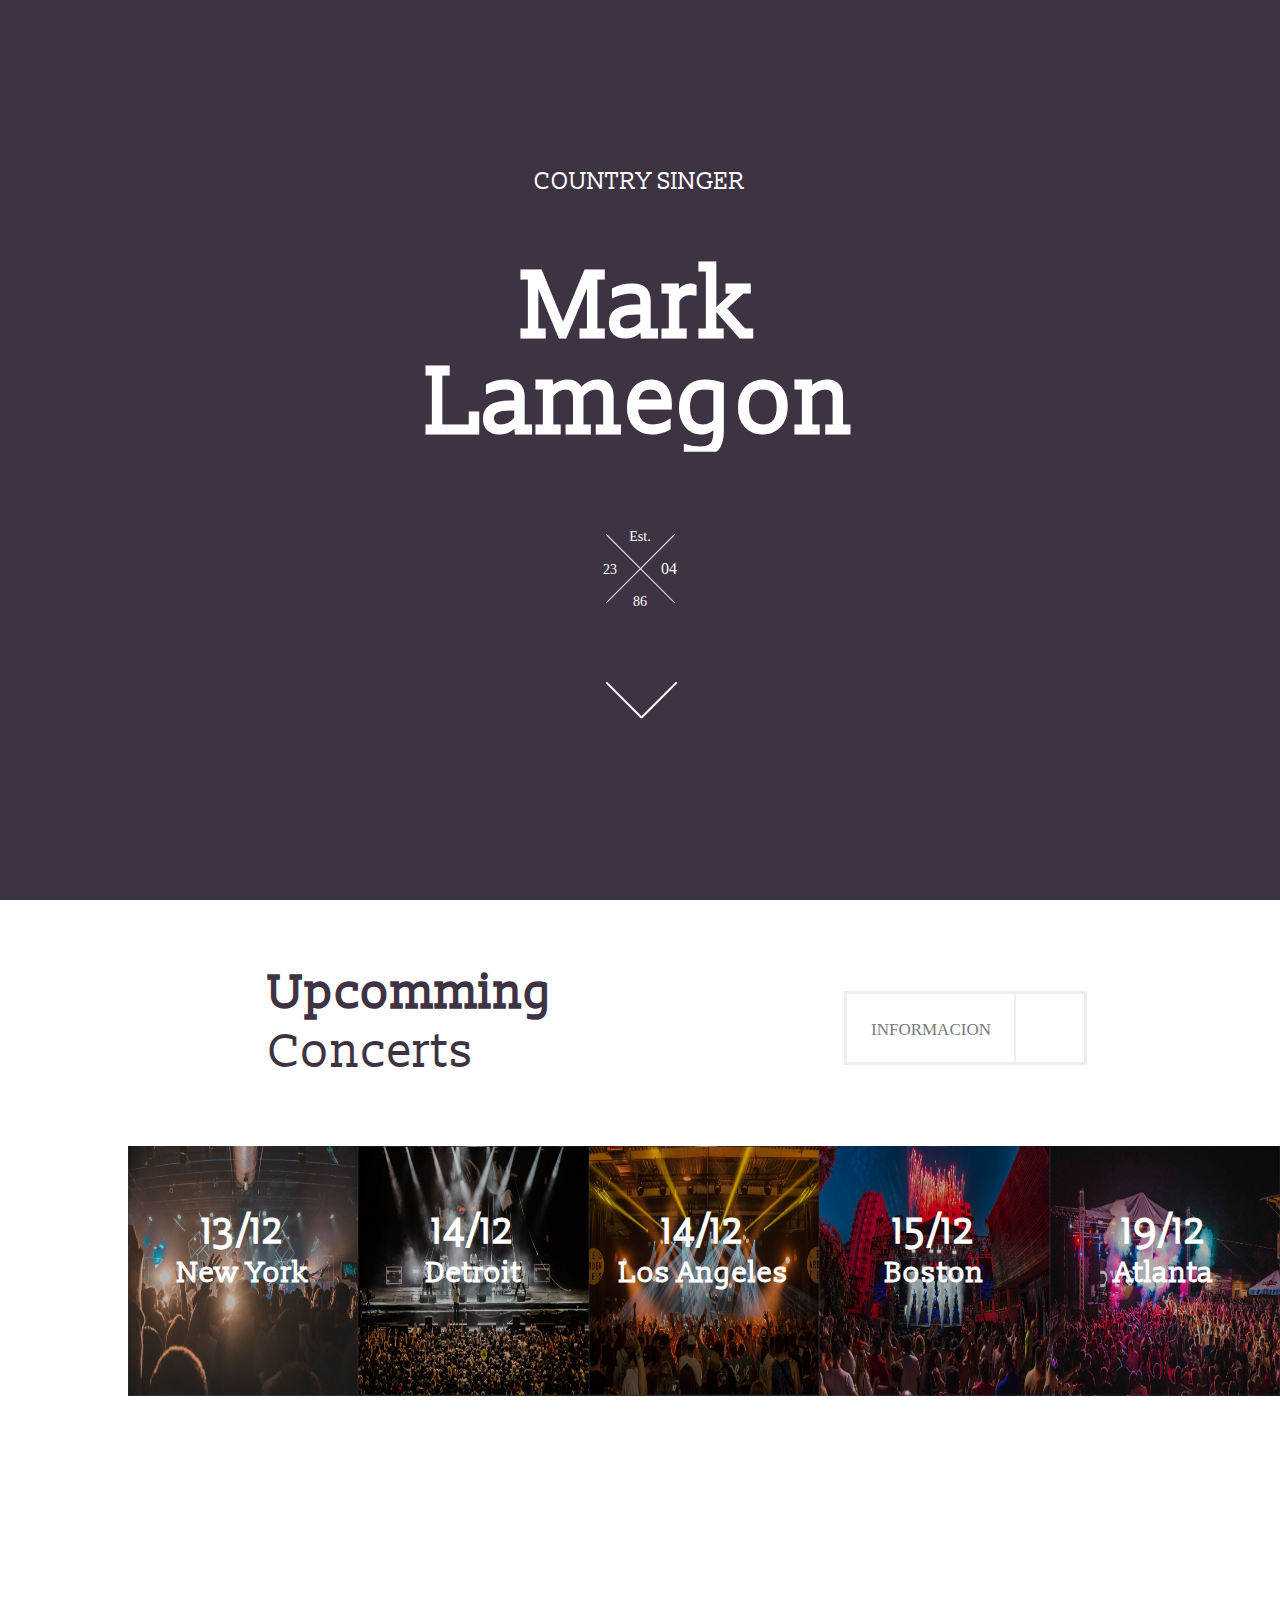
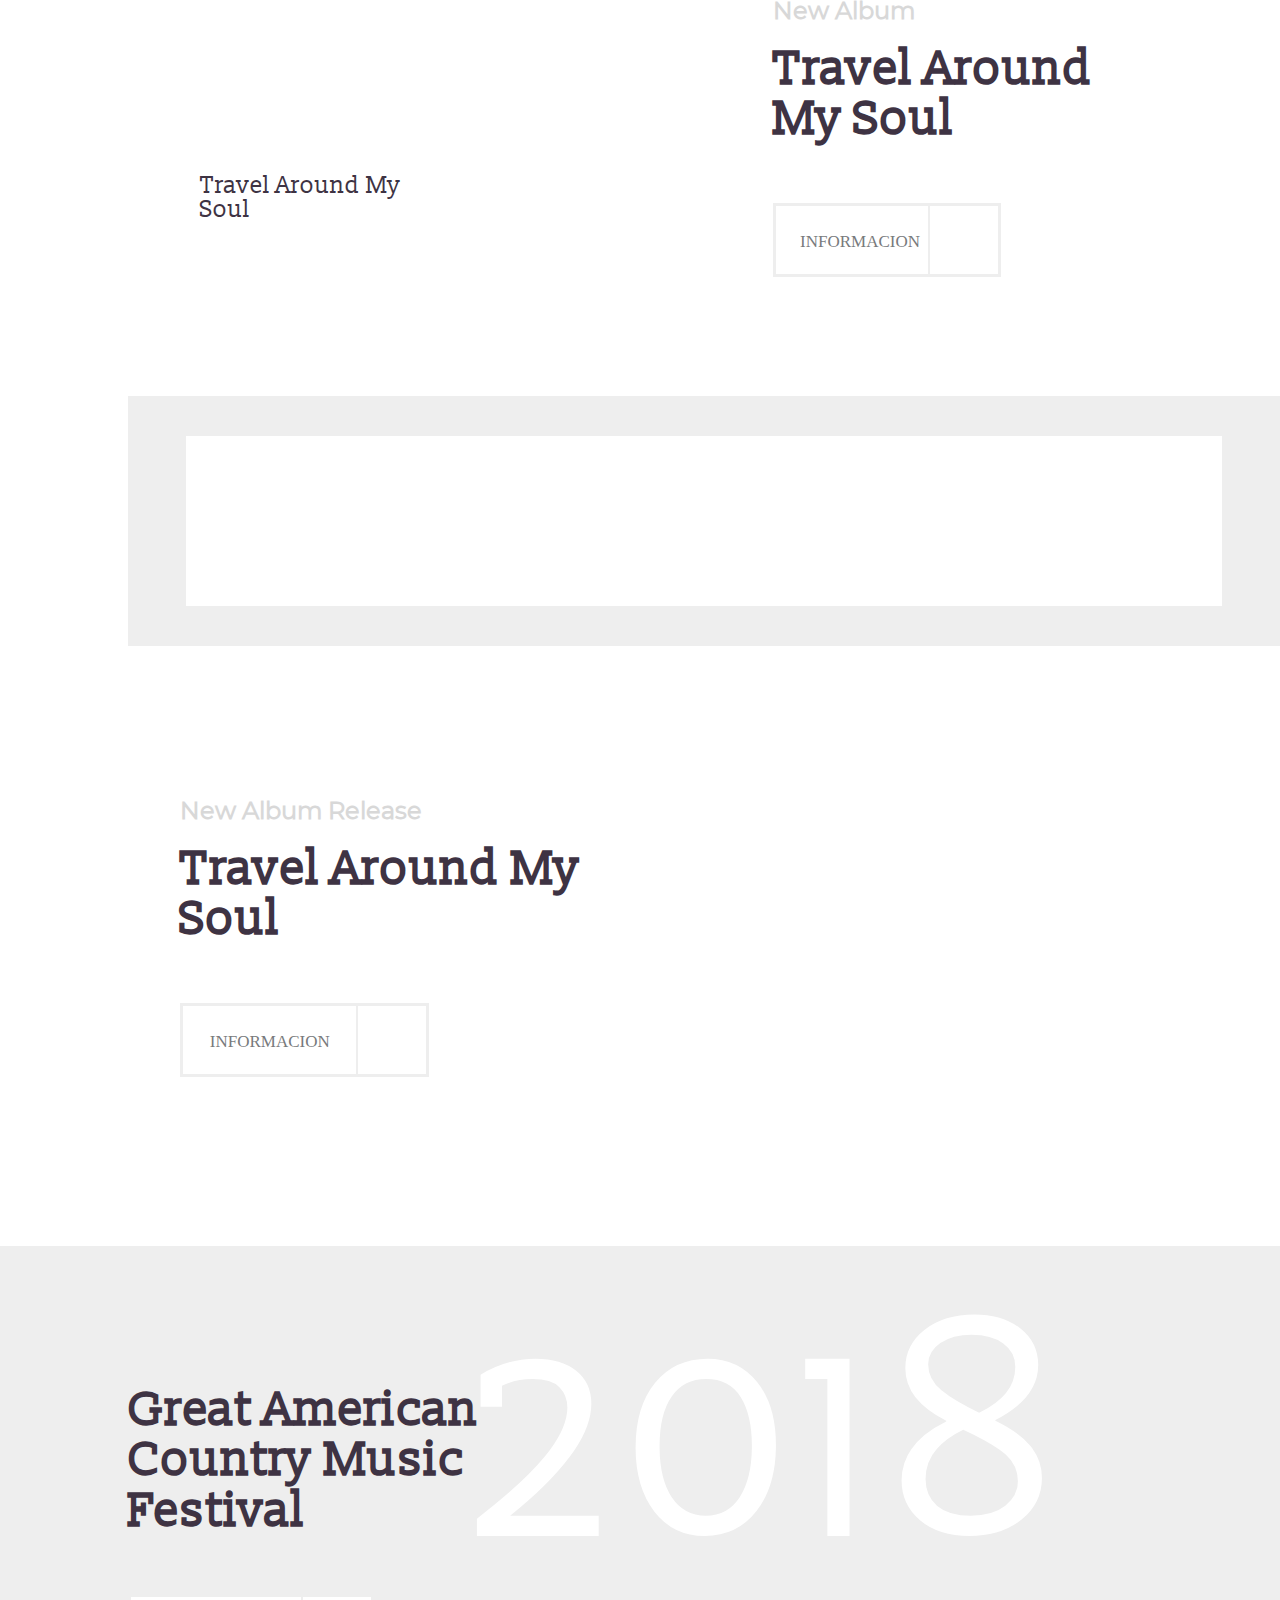
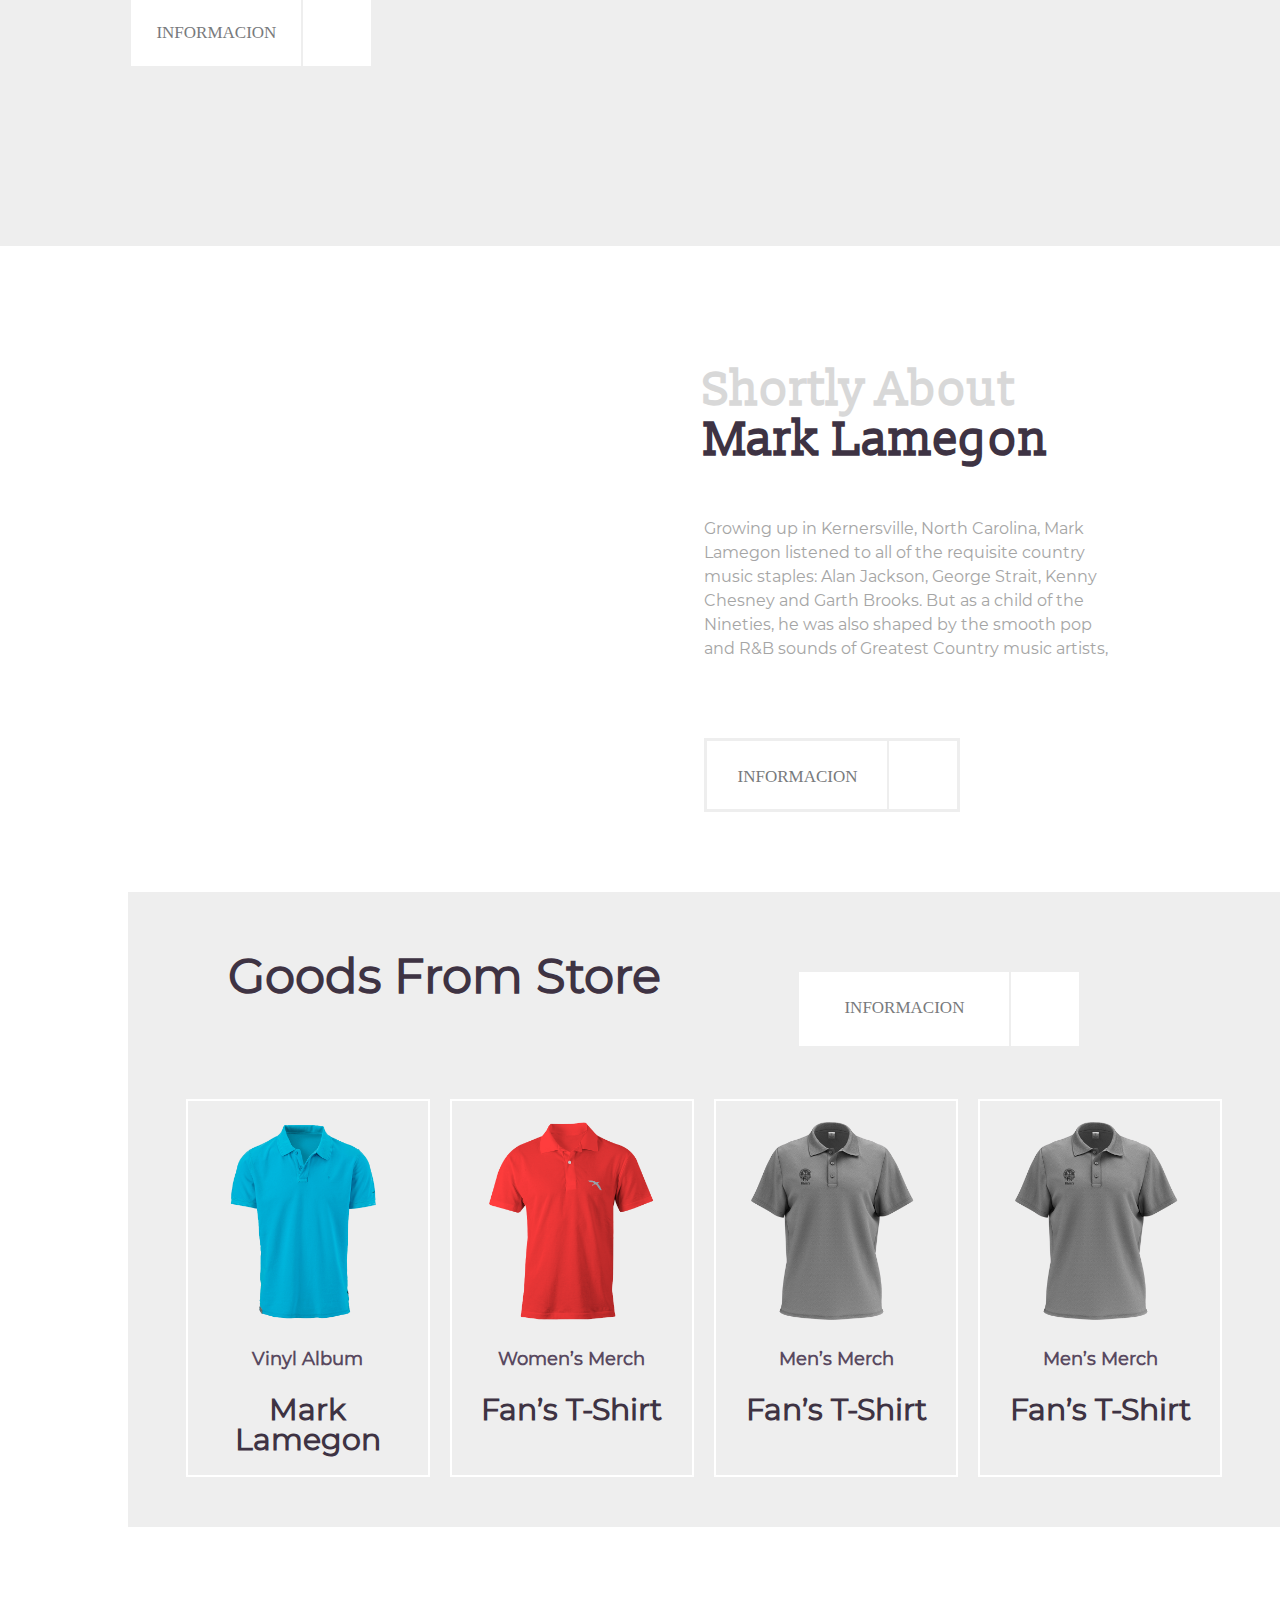
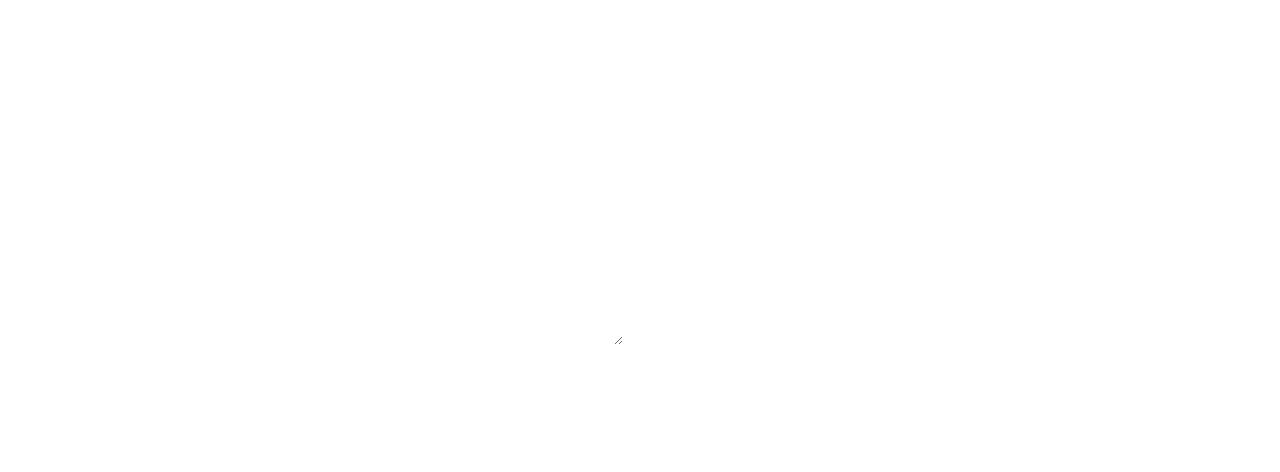
==== commit 154d4431: "Desarrollo Responsivo" ====
--- a/public/index.html
+++ b/public/index.html
@@ -1 +1 @@
-<!DOCTYPE html><html lang="es"><head><title>Lading Page</title><meta charset="utf-8"><meta name="viewport" content="initial-scale=1.0, width=device-width"><link rel="stylesheet" href="css/styles.css"></head><body><header class="main-header"><div class="hero"><div class="container-head"><div class="head-top"> <div class="marca"><p class="slogan">Country Singer</p><h1 class="name"> <a href="">Mark<p>Lamegon                         </p></a></h1></div><div class="fecha"><span>Est.</span><br><span>23</span><span>04</span><br><span>86</span></div><div class="flecha"> </div></div></div></div></header><div class="container-main"> <div class="main"> <div class="conciertos"> <div class="text"><h1>Upcomming</h1><p>Concerts </p></div><div class="boton"><h1> <a class="button primary icon-circle-right">INFORMACION</a></h1></div></div><div class="lugares"><div class="box"> <div class="des"><h1 class="fecha">13/12</h1><h3 class="lugar">New York</h3></div><img src="img/c1.jpeg" alt=""></div><div class="box"> <div class="des"><h1 class="fecha">14/12</h1><h3 class="lugar">Detroit</h3></div><img src="img/c2.jpeg" alt=""></div><div class="box"> <div class="des"><h1 class="fecha">14/12</h1><h3 class="lugar">Los Angeles</h3></div><img src="img/c3.jpeg" alt=""></div><div class="box"> <div class="des"><h1 class="fecha">15/12</h1><h3 class="lugar">Boston</h3></div><img src="img/c4.jpg" alt=""></div><div class="box"> <div class="des"><h1 class="fecha">19/12</h1><h3 class="lugar">Atlanta</h3></div><img src="img/c5.jpeg" alt=""></div></div><div class="informacion"><div class="one"><div class="des"> <div class="title"> <h2>Mark Lamegon</h2></div><div class="text"><p>Travel Around My Soul</p></div></div></div><div class="two"><div class="des"><h6>New Album</h6><h2>Travel Around My Soul</h2><a class="button primary icon-circle-right">INFORMACION</a></div></div></div><div class="sonido"><div class="click"><iframe id="audio-player-iframe" src="https://w.soundcloud.com/player/?url=https%3A//api.soundcloud.com/tracks/7777342&amp;amp;color=ff5500&amp;amp;auto_play=false&amp;amp;hide_related=false&amp;amp;show_comments=true&amp;amp;show_user=true&amp;amp;show_reposts=false">   </iframe></div></div><div class="viajes"><div class="one"><div class="des"><h6>New Album Release</h6><h2>Travel Around My Soul</h2><button>INFORMACION</button></div></div><div class="two"><span></span></div></div></div></div><div class="festivales"><div class="container-fes"><div class="año">2018</div><div class="one"><div class="des"><h2>Great American Country Music Festival         </h2><a class="button primary icon-circle-right">INFORMACION</a></div></div><div class="two"></div></div></div><div class="foot-about"><div class="about-main"> <div class="one"> </div><div class="two"><div class="des"><h2>Shortly About </h2><h1>Mark Lamegon</h1><p>Growing up in Kernersville, North Carolina, Mark Lamegon listened to all of the requisite country music staples: Alan Jackson, George Strait, Kenny Chesney and Garth Brooks. But as a child of the Nineties, he was also shaped by the smooth pop and R&B sounds of Greatest Country music artists,</p><a class="button primary icon-circle-right">INFORMACION</a></div></div></div><div class="store"> <div class="one"><h1>Goods From Store</h1><a class="button primary icon-circle-right">INFORMACION</a></div><div class="two"><div class="box"><img src="img/polo1.png" alt=""><h6>Vinyl Album</h6><a>Mark Lamegon</a></div><div class="box"><img src="img/polo2.png" alt=""><h6>Women’s Merch</h6><a>Fan’s T-Shirt</a></div><div class="box"><img src="img/polo3.png" alt=""><h6>Men’s Merch</h6><a>Fan’s T-Shirt</a></div></div></div><div class="contact"><div class="api"></div><div class="redes"> <p class="copyright">Mark Lamegon © 2018 | All Rights Reserved</p><ul><li><a class="icon-facebook" href=""></a></li><li><a class="icon-twitter" href=""></a></li><li><a class="icon-whatsapp" href=""></a></li><li><a class="icon-instagram" href=""></a></li></ul></div></div></div><script src="js/scripts.js"></script></body></html>+<!DOCTYPE html><html lang="es"><head><title>Lading Page</title><meta charset="utf-8"><meta name="viewport" content="initial-scale=1.0, width=device-width"><link rel="stylesheet" href="css/styles.css"></head><body><header class="main-header"><div class="hero"><div class="container-head"><div class="head-top"> <div class="marca"><p class="slogan">Country Singer</p><h1 class="name"> <a href="">Mark<p>Lamegon                         </p></a></h1></div><div class="fecha"><span>Est.</span><br><span>23</span><span>04</span><br><span>86</span></div><div class="flecha"> </div></div></div></div></header><div class="container-main"> <div class="main"> <div class="conciertos"> <div class="text"><h1>Upcomming</h1><p>Concerts </p></div><div class="boton"><h1> <a class="button primary icon-circle-right">INFORMACION</a></h1></div></div><div class="lugares"><div class="box"> <div class="des"><h1 class="fecha">13/12</h1><h3 class="lugar">New York</h3></div><img src="img/c1.jpeg" alt=""></div><div class="box"> <div class="des"><h1 class="fecha">14/12</h1><h3 class="lugar">Detroit</h3></div><img src="img/c2.jpeg" alt=""></div><div class="box"> <div class="des"><h1 class="fecha">14/12</h1><h3 class="lugar">Los Angeles</h3></div><img src="img/c3.jpeg" alt=""></div><div class="box"> <div class="des"><h1 class="fecha">15/12</h1><h3 class="lugar">Boston</h3></div><img src="img/c4.jpg" alt=""></div><div class="box"> <div class="des"><h1 class="fecha">19/12</h1><h3 class="lugar">Atlanta</h3></div><img src="img/c5.jpeg" alt=""></div></div><div class="informacion"><div class="one"><div class="des"> <div class="title"> <h2>Mark Lamegon</h2></div><div class="text"><p>Travel Around My Soul</p></div></div></div><div class="two"><div class="des"><h6>New Album</h6><h2>Travel Around My Soul</h2><a class="button primary icon-circle-right">INFORMACION</a></div></div></div><div class="sonido"><div class="click"><iframe id="audio-player-iframe" src="https://w.soundcloud.com/player/?url=https%3A//api.soundcloud.com/tracks/7777342&amp;amp;color=ff5500&amp;amp;auto_play=false&amp;amp;hide_related=false&amp;amp;show_comments=true&amp;amp;show_user=true&amp;amp;show_reposts=false">   </iframe></div></div><div class="viajes"><div class="one"><div class="des"><h6>New Album Release</h6><h2>Travel Around My Soul</h2><a class="button primary icon-circle-right">INFORMACION</a></div></div><div class="two"><span></span></div></div></div></div><div class="festivales"><div class="container-fes"><div class="año">2018</div><div class="one"><div class="des"><h2>Great American Country Music Festival         </h2><a class="button primary icon-circle-right">INFORMACION</a></div></div><div class="two"></div></div></div><div class="foot-about"><div class="about-main"> <div class="one"> </div><div class="two"><div class="des"><h2>Shortly About         </h2><h1>Mark Lamegon</h1><p>Growing up in Kernersville, North Carolina, Mark Lamegon listened to all of the requisite country music staples: Alan Jackson, George Strait, Kenny Chesney and Garth Brooks. But as a child of the Nineties, he was also shaped by the smooth pop and R&B sounds of Greatest Country music artists,</p><a class="button primary icon-circle-right">INFORMACION</a></div></div></div><div class="store"> <div class="one"><h1>Goods From Store</h1><a class="button primary icon-circle-right">INFORMACION</a></div><div class="two"><div class="box"><img src="img/polo1.png" alt=""><h6>Vinyl Album</h6><a>Mark Lamegon</a></div><div class="box"><img src="img/polo2.png" alt=""><h6>Women’s Merch</h6><a>Fan’s T-Shirt</a></div><div class="box"><img src="img/polo3.png" alt=""><h6>Men’s Merch</h6><a>Fan’s T-Shirt</a></div><div class="box"><img src="img/polo3.png" alt=""><h6>Men’s Merch</h6><a>Fan’s T-Shirt</a></div></div></div><div class="contact"><div class="api"><h2>CONTACT</h2><form action=""><input type="text" placeholder="Nombre"><input type="text" placeholder="Email"><input type="text" placeholder="Telefono"><textarea type="text" placeholder="Asunto" name="" cols="30" rows="10"></textarea><button class="button contact">ENVIAR</button></form></div><div class="redes"> <p class="copyright">Mark Lamegon © 2018 | All Rights Reserved</p><ul><li><a class="icon-facebook" href=""></a></li><li><a class="icon-twitter" href=""></a></li><li><a class="icon-whatsapp" href=""></a></li><li><a class="icon-instagram" href=""></a></li></ul></div></div></div><script src="js/scripts.js"></script></body></html>--- a/public/css/styles.css
+++ b/public/css/styles.css
@@ -107,6 +107,68 @@
   content:"\eadf";
 }
 
+.button{
+  position:relative;
+  margin-top:27px;
+  display:inline-block;
+  text-align:center;
+  line-height:1.2;
+  border-style:solid;
+  overflow:hidden;
+  cursor:pointer;
+  transition:all .3s ease;
+  padding:24px;
+  font-size:17px;
+  padding-right:93px;
+}
+
+.button.contact{
+  color:#fff;
+  border-color:#fff;
+  background:transparent;
+}
+
+.button.contact:hover{
+  color:#ccc;
+}
+
+.button.primary{
+  color:#787a7c;
+  background:#fff;
+  border-color:#eee;
+}
+
+.button.primary:before{
+  right:58px;
+  content:"";
+  border-left:2px solid #3f3545;
+  transition:all .4s ease;
+  font-size:24.14px;
+  border-color:#eee;
+}
+
+.button.primary:after,.button.primary:before{
+  position:absolute;
+  top:0;
+  bottom:0;
+  padding-right:10px;
+  line-height:.70423em;
+}
+
+.button.primary:after{
+  right:10px;
+  font-size:35px;
+  content:"\ea42";
+  padding-left:10px;
+  margin-left:10px;
+  line-height:72px;
+  color:#fff;
+}
+
+.button.primary:hover{
+  background:#3f3545;
+  color:#fff;
+}
 .main-header{
   text-align:center;
   color:#fff;
@@ -154,16 +216,28 @@
 }
 
 .main-header .hero .container-head .head-top .marca .slogan{
-  font-size:20px;
+  font-size:1.2em;
   text-transform:uppercase;
+}
+
+@media screen and (min-width:768px){
+  .main-header .hero .container-head .head-top .marca .slogan{
+    font-size:1.5em;
+  }
 }
 
 .main-header .hero .container-head .head-top .marca .name{
   overflow:hidden;
   text-transform:none;
-  font-size:120px;
+  font-size:3em;
   line-height:1;
   padding:0;
+}
+
+@media screen and (min-width:768px){
+  .main-header .hero .container-head .head-top .marca .name{
+    font-size:6em;
+  }
 }
 
 .main-header .hero .container-head .head-top .marca .name a{
@@ -260,8 +334,14 @@
 }
 
 .container-main .main{
-  width:90%;
+  width:100%;
   margin:0 0 0 auto;
+}
+
+@media screen and (min-width:768px){
+  .container-main .main{
+    width:90%;
+  }
 }
 
 .container-main .main .conciertos{
@@ -269,47 +349,71 @@
   padding-bottom:4em;
   display:-ms-grid;
   display:grid;
-  -ms-grid-columns:(1fr)[2];
-      grid-template-columns:repeat(2,1fr);
   background:#fff;
 }
 
+@media screen and (min-width:768px){
+  .container-main .main .conciertos{
+    -ms-grid-columns:(1fr)[2];
+        grid-template-columns:repeat(2,1fr);
+  }
+}
+
 .container-main .main .conciertos .text{
-  padding:0 0 0 140px;
+  padding:0 20px;
   color:#3e3343;
   font-family:slabo,sans-serif;
 }
 
-.container-main .main .conciertos .text h1{
-  margin:20px 0 0;
-  font-size:3em;
-}
-
-.container-main .main .conciertos .text p{
-  margin:0 0 20px;
-  font-size:2.5em;
+@media screen and (min-width:1024px){
+  .container-main .main .conciertos .text{
+    padding:0 0 0 140px;
+  }
+}
+
+.container-main .main .conciertos .text h1,.container-main .main .conciertos .text p{
+  margin:0;
+  font-size:2.2em;
+}
+
+@media screen and (min-width:1024px){
+  .container-main .main .conciertos .text h1,.container-main .main .conciertos .text p{
+    font-size:3em;
+  }
 }
 
 .container-main .main .conciertos .boton h1{
-  padding:0 0 0 140px;
-}
-
-.container-main .main .conciertos .boton h1 a{
-  font-weight:700 !important;
+  padding:0 20px;
+  margin:0;
+}
+
+@media screen and (min-width:1024px){
+  .container-main .main .conciertos .boton h1{
+    padding:0 0 0 140px;
+  }
 }
 
 .container-main .main .lugares{
   display:-ms-grid;
   display:grid;
-  -ms-grid-columns:(1fr)[5];
-      grid-template-columns:repeat(5,1fr);
   grid-auto-rows:250px;
-}
-
-.container-main .main .lugares,.container-main .main .lugares .box{
   -webkit-box-pack:center;
       -ms-flex-pack:center;
           justify-content:center;
+}
+
+@media screen and (min-width:768px){
+  .container-main .main .lugares{
+    -ms-grid-columns:(1fr)[2];
+        grid-template-columns:repeat(2,1fr);
+  }
+}
+
+@media screen and (min-width:1024px){
+  .container-main .main .lugares{
+    -ms-grid-columns:(1fr)[5];
+        grid-template-columns:repeat(5,1fr);
+  }
 }
 
 .container-main .main .lugares .box{
@@ -320,6 +424,9 @@
   display:-webkit-box;
   display:-ms-flexbox;
   display:flex;
+  -webkit-box-pack:center;
+      -ms-flex-pack:center;
+          justify-content:center;
 }
 
 .container-main .main .lugares .box img{
@@ -348,21 +455,26 @@
 }
 
 .container-main .main .lugares .box .des h1{
-  font-size:3em;
   margin:0;
+  font-size:2.5em;
 }
 
 .container-main .main .lugares .box .des h3{
   margin:0;
-  font-size:1.5em;
+  font-size:1.8em;
 }
 
 .container-main .main .informacion{
   display:-ms-grid;
   display:grid;
-  -ms-grid-columns:(45% 55%)[2];
-      grid-template-columns:repeat(2,45% 55%);
-  height:600px;
+}
+
+@media screen and (min-width:1024px){
+  .container-main .main .informacion{
+    height:600px;
+    -ms-grid-columns:(45% 55%)[2];
+        grid-template-columns:repeat(2,45% 55%);
+  }
 }
 
 .container-main .main .informacion .one{
@@ -375,8 +487,8 @@
   position:absolute;
   display:inline-block;
   content:"";
-  left:49.5%;
-  bottom:57%;
+  left:96%;
+  bottom:50%;
   width:0;
   height:0;
   border-style:solid;
@@ -385,9 +497,29 @@
   transition:all .4s ease;
 }
 
+@media screen and (min-width:768px){
+  .container-main .main .informacion .one:after{
+    left:98%;
+    bottom:58%;
+  }
+}
+
+@media screen and (min-width:1024px){
+  .container-main .main .informacion .one:after{
+    left:49.5%;
+    bottom:56%;
+  }
+}
+
 .container-main .main .informacion .one .des{
   width:80%;
-  margin:200px auto 0;
+  margin:100px auto;
+}
+
+@media screen and (min-width:1024px){
+  .container-main .main .informacion .one .des{
+    margin:200px auto 0;
+  }
 }
 
 .container-main .main .informacion .one .des .title{
@@ -396,9 +528,15 @@
 }
 
 .container-main .main .informacion .one .des .title h2{
-  font-size:3em;
+  font-size:2em;
   margin:0 0 20px;
   color:#fff;
+}
+
+@media screen and (min-width:1024px){
+  .container-main .main .informacion .one .des .title h2{
+    font-size:3em;
+  }
 }
 
 .container-main .main .informacion .one .des .text{
@@ -412,93 +550,81 @@
 
 .container-main .main .informacion .one .des .text p{
   color:#3e3343;
-  font-size:30px;
+  font-size:1.5em;
   line-height:1;
   margin:0;
   padding:0;
 }
 
+@media screen and (min-width:1024px){
+  .container-main .main .informacion .one .des .text p{
+    font-size:1.5em;
+  }
+}
+
 .container-main .main .informacion .two{
   background:#fff;
 }
 
 .container-main .main .informacion .two .des{
-  width:60%;
+  width:80%;
   margin:0 auto;
   display:-ms-grid;
   display:grid;
   -ms-grid-columns:1fr;
       grid-template-columns:1fr;
-  padding-top:200px;
-  padding-bottom:80px;
+  padding:100px 0;
+}
+
+@media screen and (min-width:1024px){
+  .container-main .main .informacion .two .des{
+    width:60%;
+    padding-top:200px;
+    padding-bottom:80px;
+  }
 }
 
 .container-main .main .informacion .two .des h6{
   font-family:monserrat,sans-serif;
   margin:0;
-  font-size:26px;
+  font-size:1.2em;
   color:#d8d8d8;
+}
+
+@media screen and (min-width:1024px){
+  .container-main .main .informacion .two .des h6{
+    font-size:1.5em;
+  }
 }
 
 .container-main .main .informacion .two .des h2{
   font-family:slabo,sans-serif;
   margin:20px 0 30px;
-  font-size:60px;
+  font-size:2em;
   line-height:1.05;
   color:#3e3343;
 }
 
-.container-main .main .informacion .two .des button{
-  position:relative;
-  display:inline-block;
-  text-align:center;
-  line-height:1.2;
-  width:55%;
-  border-style:solid;
-  font-weight:500;
-  overflow:hidden;
-  cursor:pointer;
-  transition:all .3s ease;
-  padding:24px;
-  font-size:17px;
-  color:#787a7c;
-  background:#fff;
-  border-color:#eee;
-  padding-right:93px;
-}
-
-.container-main .main .informacion .two .des button:before{
-  position:absolute;
-  top:0;
-  bottom:0;
-  right:58px;
-  content:"";
-  border-left:2px solid #3f3545;
-  transition:all .4s ease;
-  font-size:24.14px;
-  padding-right:10px;
-  line-height:.70423em;
-  border-color:#eee;
-}
-
-.container-main .main .informacion .two .des button:after{
-  position:absolute;
-  top:0;
-  bottom:0;
-  right:10px;
-  font-size:35px;
-  line-height:.70423em;
-  content:"\ea42";
-  padding-right:10px;
-  padding-left:10px;
-  margin-left:10px;
-  line-height:72px;
-  color:#fff;
-}
-
-.container-main .main .informacion .two .des button:hover{
-  background:#3f3545;
-  color:#fff;
+@media screen and (min-width:1024px){
+  .container-main .main .informacion .two .des h2{
+    font-size:3em;
+  }
+}
+
+.container-main .main .informacion .two .des a{
+  width:90%;
+}
+
+@media screen and (min-width:768px){
+  .container-main .main .informacion .two .des a{
+    width:50%;
+  }
+}
+
+@media screen and (min-width:1024px){
+  .container-main .main .informacion .two .des a{
+    width:60%;
+  }
 }
 
 .container-main .main .sonido{
@@ -513,10 +639,9 @@
 .container-main .main .sonido .click{
   width:90%;
   margin:40px auto;
+  border-style:solid;
   background:#fff;
-  border-style:solid;
-  background:#f5f5f5;
-  border-color:#eee;
+  border-color:#fff;
 }
 
 .container-main .main .sonido .click iframe{
@@ -527,9 +652,18 @@
 .container-main .main .viajes{
   display:-ms-grid;
   display:grid;
-  -ms-grid-columns:(45% 45%)[2];
-      grid-template-columns:repeat(2,45% 45%);
-  height:600px;
+  -ms-grid-rows:1fr 1fr;
+      grid-template-rows:1fr 1fr;
+}
+
+@media screen and (min-width:1024px){
+  .container-main .main .viajes{
+    height:600px;
+    -ms-grid-columns:(45% 45%)[2];
+        grid-template-columns:repeat(2,45% 45%);
+    -ms-grid-rows:none;
+        grid-template-rows:none;
+  }
 }
 
 .container-main .main .viajes .one{
@@ -538,8 +672,8 @@
 
 .container-main .main .viajes .one:before{
   position:absolute;
-  bottom:13%;
-  left:50.5%;
+  bottom:6%;
+  left:0;
   display:inline-block;
   content:"";
   margin-top:-12px;
@@ -552,83 +686,78 @@
   z-index:2;
 }
 
+@media screen and (min-width:768px){
+  .container-main .main .viajes .one:before{
+    display:none;
+  }
+}
+
+@media screen and (min-width:1024px){
+  .container-main .main .viajes .one:before{
+    display:block;
+    bottom:16%;
+    left:50.5%;
+  }
+}
+
 .container-main .main .viajes .one .des{
-  width:70%;
+  width:80%;
   margin:0 auto;
   display:-ms-grid;
   display:grid;
   -ms-grid-columns:1fr;
       grid-template-columns:1fr;
-  padding-top:150px;
-  padding-bottom:80px;
+  padding:100px 0;
+}
+
+@media screen and (min-width:1024px){
+  .container-main .main .viajes .one .des{
+    padding-top:150px;
+    padding-bottom:80px;
+  }
 }
 
 .container-main .main .viajes .one .des h6{
   margin:0;
-  font-size:26px;
+  font-size:1.2em;
   color:#d8d8d8;
   font-family:monserrat,sans-serif;
 }
 
+@media screen and (min-width:1024px){
+  .container-main .main .viajes .one .des h6{
+    font-size:1.5em;
+  }
+}
+
 .container-main .main .viajes .one .des h2{
   margin:20px 0 30px;
-  font-size:60px;
+  font-size:2em;
   line-height:1.05;
   color:#3e3343;
   font-family:slabo,sans-serif;
 }
 
-.container-main .main .viajes .one .des button{
-  position:relative;
-  display:inline-block;
-  text-align:center;
-  line-height:1.2;
-  width:60%;
-  border-style:solid;
-  font-weight:500;
-  overflow:hidden;
-  cursor:pointer;
-  transition:all .3s ease;
-  padding:24px;
-  font-size:17px;
-  color:#787a7c;
-  background:#fff;
-  border-color:#eee;
-  padding-right:93px;
-}
-
-.container-main .main .viajes .one .des button:before{
-  position:absolute;
-  top:0;
-  bottom:0;
-  right:58px;
-  content:"";
-  border-left:2px solid #3f3545;
-  transition:all .4s ease;
-  font-size:24.14px;
-  padding-right:10px;
-  line-height:.70423em;
-  border-color:#eee;
-}
-
-.container-main .main .viajes .one .des button:after{
-  position:absolute;
-  top:0;
-  bottom:0;
-  right:10px;
-  font-size:35px;
-  line-height:.70423em;
-  content:"\ea42";
-  padding-right:10px;
-  padding-left:10px;
-  margin-left:10px;
-  line-height:72px;
-  color:#fff;
-}
-
-.container-main .main .viajes .one .des button:hover{
-  background:#3f3545;
-  color:#fff;
+@media screen and (min-width:1024px){
+  .container-main .main .viajes .one .des h2{
+    font-size:3em;
+  }
+}
+
+.container-main .main .viajes .one .des a{
+  width:90%;
+}
+
+@media screen and (min-width:768px){
+  .container-main .main .viajes .one .des a{
+    width:50%;
+  }
+}
+
+@media screen and (min-width:1024px){
+  .container-main .main .viajes .one .des a{
+    width:60%;
+  }
 }
 
 .container-main .main .viajes .two{
@@ -652,10 +781,9 @@
 .container-main .main .viajes .two span:hover{
   opacity:.5;
 }
-
 .festivales{
-  overflow-x:hidden;
   position:relative;
+  overflow:hidden;
   background:#eee;
 }
 
@@ -664,115 +792,125 @@
   margin:0 auto;
   display:-ms-grid;
   display:grid;
-  -ms-grid-columns:1fr 1fr;
-      grid-template-columns:1fr 1fr;
-  height:600px;
+  -ms-grid-rows:1fr 1fr;
+      grid-template-rows:1fr 1fr;
+}
+
+@media screen and (min-width:768px){
+  .festivales .container-fes{
+    height:600px;
+    -ms-grid-columns:(50% 50%)[2];
+        grid-template-columns:repeat(2,50% 50%);
+    -ms-grid-rows:none;
+        grid-template-rows:none;
+  }
 }
 
 .festivales .container-fes .año{
   font-family:slabo,sans-serif;
   position:absolute;
-  font-size:400px;
+  font-size:5em;
   line-height:1.4;
   text-indent:340px;
   text-align:center;
-  top:0;
+  top:100%;
+  left:-30%;
   -webkit-transform:translateY(0);
-  transform:translateY(0);
+          transform:translateY(0);
   right:50px;
   color:#fff;
-  left:-2%;
   z-index:3;
+  -webkit-transform:rotate(-90deg);
+          transform:rotate(-90deg);
+}
+
+@media screen and (min-width:768px){
+  .festivales .container-fes .año{
+    font-size:10em;
+    -webkit-transform:rotate(0deg);
+            transform:rotate(0deg);
+    top:0;
+    left:-5%;
+    -webkit-transform:translateY(0);
+            transform:translateY(0);
+    display:block;
+    left:-40%;
+  }
+}
+
+@media screen and (min-width:1024px){
+  .festivales .container-fes .año{
+    left:-2%;
+    font-size:18em;
+  }
 }
 
 .festivales .container-fes .one .des{
-  width:80%;
+  width:100%;
   margin:0 auto 0 0;
   display:-ms-grid;
   display:grid;
   -ms-grid-columns:1fr;
       grid-template-columns:1fr;
-  padding-top:120px;
-  padding-bottom:80px;
+  padding:40px 0;
   position:relative;
   z-index:3;
 }
 
+@media screen and (min-width:768px){
+  .festivales .container-fes .one .des{
+    width:95%;
+    padding:150px 0;
+  }
+}
+
+@media screen and (min-width:1024px){
+  .festivales .container-fes .one .des{
+    padding-top:120px;
+    padding-bottom:80px;
+    width:80%;
+  }
+}
+
 .festivales .container-fes .one .des h2{
   margin:20px 0 30px;
-  font-size:60px;
+  font-size:2em;
   line-height:1.05;
   color:#3e3343;
   font-family:slabo,sans-serif;
 }
 
-.festivales .container-fes .one .des button{
-  position:relative;
-  display:inline-block;
-  text-align:center;
-  line-height:1.2;
-  width:60%;
-  border-style:solid;
-  font-weight:500;
-  overflow:hidden;
-  cursor:pointer;
-  transition:all .3s ease;
-  padding:24px;
-  font-size:17px;
-  color:#787a7c;
-  background:#fff;
-  border-color:#eee;
-  padding-right:93px;
-}
-
-.festivales .container-fes .one .des button:before{
-  position:absolute;
-  top:0;
-  bottom:0;
-  right:58px;
-  content:"";
-  border-left:2px solid #3f3545;
-  transition:all .4s ease;
-  font-size:24.14px;
-  padding-right:10px;
-  line-height:.70423em;
-  border-color:#eee;
-}
-
-.festivales .container-fes .one .des button:after{
-  position:absolute;
-  top:0;
-  bottom:0;
-  right:10px;
-  font-size:35px;
-  line-height:.70423em;
-  content:"\ea42";
-  padding-right:10px;
-  padding-left:10px;
-  margin-left:10px;
-  line-height:72px;
-  color:#fff;
-}
-
-.festivales .container-fes .one .des button:hover{
-  background:#3f3545;
-  color:#fff;
+@media screen and (min-width:1024px){
+  .festivales .container-fes .one .des h2{
+    font-size:3em;
+  }
+}
+
+.festivales .container-fes .one .des a{
+  width:100%;
+}
+
+@media screen and (min-width:1024px){
+  .festivales .container-fes .one .des a{
+    width:60%;
+  }
 }
 
 .festivales .container-fes .two{
   position:relative;
   z-index:1;
   background-image:url(/img/v3.jpeg);
-  max-width:1200px;
+  background-size:cover;
+  background-position:80%;
   margin-right:-440px;
   left:7px;
 }
-
 .foot-about{
-  min-height:250vh;
+  min-height:150vh;
   background-image:url(/img/p5.jpeg);
   background-size:cover;
   background-position:50%;
+  background-attachment:fixed;
   position:relative;
   top:0;
   left:0;
@@ -785,9 +923,23 @@
 .foot-about .about-main{
   display:-ms-grid;
   display:grid;
-  -ms-grid-columns:1fr 1fr;
-      grid-template-columns:1fr 1fr;
-  height:100vh;
+  -ms-grid-columns:1fr;
+      grid-template-columns:1fr;
+  height:auto;
+}
+
+@media screen and (min-width:768px){
+  .foot-about .about-main{
+    -ms-grid-columns:30% 1fr;
+        grid-template-columns:30% 1fr;
+  }
+}
+
+@media screen and (min-width:1024px){
+  .foot-about .about-main{
+    -ms-grid-columns:1fr 1fr;
+        grid-template-columns:1fr 1fr;
+  }
 }
 
 .foot-about .about-main .one{
@@ -802,183 +954,171 @@
   position:absolute;
   display:inline-block;
   content:"";
-  left:49%;
-  bottom:79%;
   width:0;
   height:0;
   border-style:solid;
   border-width:20px 20px 20px 0;
   border-color:transparent #fff transparent transparent;
   transition:all .4s ease;
+  display:none;
+}
+
+@media screen and (min-width:768px){
+  .foot-about .about-main .two:after{
+    display:block;
+    left:27.5%;
+    bottom:85%;
+  }
+}
+
+@media screen and (min-width:1024px){
+  .foot-about .about-main .two:after{
+    display:block;
+    left:49%;
+    bottom:79%;
+  }
 }
 
 .foot-about .about-main .two .des{
-  width:70%;
+  width:75%;
   margin:0 auto;
   display:-ms-grid;
   display:grid;
   -ms-grid-columns:1fr;
       grid-template-columns:1fr;
-  padding-top:120px;
-  padding-bottom:80px;
+  padding:40px 0;
   position:relative;
   z-index:3;
   font-family:slabo,sans-serif;
 }
 
+@media screen and (min-width:768px){
+  .foot-about .about-main .two .des{
+    width:80%;
+    padding-top:120px;
+    padding-bottom:80px;
+  }
+}
+
 .foot-about .about-main .two .des h1{
   margin:0;
-  font-size:60px;
+  font-size:2em;
   line-height:1.05;
   color:#3e3343;
 }
 
+@media screen and (min-width:768px){
+  .foot-about .about-main .two .des h1{
+    font-size:3em;
+  }
+}
+
 .foot-about .about-main .two .des h2{
   margin:0;
-  font-size:50px;
+  font-size:1.5em;
   line-height:1.05;
-  color:#c6c6c6;
+  color:#d8d8d8;
+}
+
+@media screen and (min-width:768px){
+  .foot-about .about-main .two .des h2{
+    font-size:3em;
+  }
 }
 
 .foot-about .about-main .two .des P{
   padding-right:30px;
-  color:#c6c6c6;
-  margin:70px 0;
+  margin:0;
+  color:#a5a5a5;
+  padding:20px 0 0;
   line-height:1.5;
   font-family:monserrat,sans-serif;
 }
 
-.foot-about .about-main .two .des button{
-  position:relative;
-  display:inline-block;
-  text-align:center;
-  line-height:1.2;
-  width:50%;
-  border-style:solid;
-  font-weight:500;
-  overflow:hidden;
-  cursor:pointer;
-  transition:all .3s ease;
-  padding:24px;
-  font-size:17px;
-  color:#787a7c;
-  background:#fff;
-  border-color:#eee;
-  padding-right:93px;
-}
-
-.foot-about .about-main .two .des button:before{
-  position:absolute;
-  top:0;
-  bottom:0;
-  right:58px;
-  content:"";
-  border-left:2px solid #3f3545;
-  transition:all .4s ease;
-  font-size:24.14px;
-  padding-right:10px;
-  line-height:.70423em;
-  border-color:#eee;
-}
-
-.foot-about .about-main .two .des button:after{
-  position:absolute;
-  top:0;
-  bottom:0;
-  right:10px;
-  font-size:35px;
-  line-height:.70423em;
-  content:"\ea42";
-  padding-right:10px;
-  padding-left:10px;
-  margin-left:10px;
-  line-height:72px;
-  color:#fff;
-}
-
-.foot-about .about-main .two .des button:hover{
-  background:#3f3545;
-  color:#fff;
+@media screen and (min-width:768px){
+  .foot-about .about-main .two .des P{
+    width:80%;
+    padding:50px 0;
+  }
+}
+
+.foot-about .about-main .two .des a{
+  width:100%;
+}
+
+@media screen and (min-width:768px){
+  .foot-about .about-main .two .des a{
+    width:60%;
+  }
+}
+
+@media screen and (min-width:1024px){
+  .foot-about .about-main .two .des a{
+    width:50%;
+  }
 }
 
 .foot-about .store{
-  margin:0 0 0 auto;
-  background:#ededed;
+  width:100%;
+  background:#eee;
+  display:-ms-grid;
+  display:grid;
   -ms-grid-columns:1fr;
       grid-template-columns:1fr;
-}
-
-.foot-about .store,.foot-about .store .one{
+  padding:0 0 50px;
+}
+
+@media screen and (min-width:1024px){
+  .foot-about .store{
+    width:90%;
+    margin:0 0 0 auto;
+  }
+}
+
+.foot-about .store .one{
   width:90%;
-  display:-ms-grid;
-  display:grid;
-}
-
-.foot-about .store .one{
-  margin:50px 100px;
-  -ms-grid-columns:1fr 1fr;
-      grid-template-columns:1fr 1fr;
-  height:100px;
+  margin:50px auto 0;
+  display:-ms-grid;
+  display:grid;
+}
+
+@media screen and (min-width:1024px){
+  .foot-about .store .one{
+    margin:50px 100px;
+    -ms-grid-columns:1fr 1fr;
+        grid-template-columns:1fr 1fr;
+  }
 }
 
 .foot-about .store .one h1{
-  font-size:60px;
+  font-size:2em;
   line-height:1;
-  color:#3f3545;
+  color:#3e3343;
   font-family:monserrat,sans-serif;
-}
-
-.foot-about .store .one button{
-  position:relative;
-  display:inline-block;
-  text-align:center;
-  line-height:1.2;
-  width:50%;
+  margin:10px 0;
+}
+
+@media screen and (min-width:1024px){
+  .foot-about .store .one h1{
+    font-size:3em;
+  }
+}
+
+.foot-about .store .one a{
+  width:80%;
   height:80px;
-  border-style:solid;
-  font-weight:500;
-  overflow:hidden;
-  cursor:pointer;
-  transition:all .3s ease;
-  padding:24px;
-  font-size:17px;
-  color:#787a7c;
-  background:#fff;
-  border-color:#eee;
-  padding-right:93px;
-  margin:auto;
-}
-
-.foot-about .store .one button:before{
-  right:58px;
-  content:"";
-  border-left:2px solid #3f3545;
-  transition:all .4s ease;
-  font-size:24.14px;
-  border-color:#eee;
-}
-
-.foot-about .store .one button:after,.foot-about .store .one button:before{
-  position:absolute;
-  top:0;
-  bottom:0;
-  padding-right:10px;
-  line-height:.70423em;
-}
-
-.foot-about .store .one button:after{
-  right:10px;
-  font-size:35px;
-  content:"\ea42";
-  padding-left:10px;
-  margin-left:10px;
-  line-height:72px;
-  color:#fff;
-}
-
-.foot-about .store .one button:hover{
-  background:#3f3545;
-  color:#fff;
+}
+
+@media screen and (min-width:768px){
+  .foot-about .store .one a{
+    width:55%;
+  }
+}
+
+@media screen and (min-width:1024px){
+  .foot-about .store .one a{
+    margin-left:50px;
+  }
 }
 
 .foot-about .store .two{
@@ -986,21 +1126,32 @@
   margin:0 auto;
   display:-ms-grid;
   display:grid;
-  -ms-grid-columns:1fr 1fr 1fr;
-      grid-template-columns:1fr 1fr 1fr;
   -webkit-box-pack:center;
       -ms-flex-pack:center;
           justify-content:center;
-  height:500px;
+  height:auto;
   padding:50px 0;
   grid-gap:20px;
 }
 
+@media screen and (min-width:768px){
+  .foot-about .store .two{
+    -ms-grid-columns:(1fr)[2];
+        grid-template-columns:repeat(2,1fr);
+  }
+}
+
+@media screen and (min-width:1024px){
+  .foot-about .store .two{
+    padding:0;
+    -ms-grid-columns:(1fr)[4];
+        grid-template-columns:repeat(4,1fr);
+  }
+}
+
 .foot-about .store .two .box{
   text-align:center;
-  width:300px;
-  height:300px;
-  margin:0 auto;
+  width:100%;
   border:2px solid #fff;
   padding:20px;
   font-family:monserrat,sans-serif;
@@ -1013,7 +1164,7 @@
 .foot-about .store .two .box h6{
   font-size:18px;
   line-height:1.66;
-  color:#9d98a0;
+  color:#594960;
   margin:20px;
 }
 
@@ -1030,13 +1181,93 @@
   margin:0 auto;
   display:-ms-grid;
   display:grid;
-  -ms-grid-columns:1fr 1fr;
-      grid-template-columns:1fr 1fr;
-  padding:100px 0 0;
+  padding:0;
+}
+
+@media screen and (min-width:1024px){
+  .foot-about .contact{
+    grid-gap:2em;
+    -ms-grid-columns:1fr 1fr;
+        grid-template-columns:1fr 1fr;
+  }
+}
+
+.foot-about .contact .api h2{
+  color:#fff;
+  font-size:48px;
+  font-family:slabo,sans-serif;
+  margin-bottom:0;
+}
+
+.foot-about .contact .api form{
+  margin-bottom:50px;
+  display:-ms-grid;
+  display:grid;
+}
+
+.foot-about .contact .api form button,.foot-about .contact .api form input,.foot-about .contact .api form textarea{
+  font-family:monserrat,sans-serif;
+  border:1px solid #fff;
+  font-weight:700;
+  padding:20px;
+  width:100%;
+  margin:10px 0;
+  height:50px;
+}
+
+.foot-about .contact .api form button:focus,.foot-about .contact .api form input:focus,.foot-about .contact .api form textarea:focus{
+  outline:0;
+  border:2px solid #3e3343;
+}
+
+.foot-about .contact .api form input,.foot-about .contact .api form textarea{
+  background:transparent;
+  color:#fff;
+}
+
+.foot-about .contact .api form input::-webkit-input-placeholder{
+  color:#fff;
+}
+
+.foot-about .contact .api form input:-ms-input-placeholder{
+  color:#fff;
+}
+
+.foot-about .contact .api form input::placeholder{
+  color:#fff;
+}
+
+.foot-about .contact .api form textarea::-webkit-input-placeholder{
+  color:#fff;
+}
+
+.foot-about .contact .api form textarea:-ms-input-placeholder{
+  color:#fff;
+}
+
+.foot-about .contact .api form textarea::placeholder{
+  color:#fff;
+}
+
+.foot-about .contact .api form textarea{
+  height:100px;
+}
+
+.foot-about .contact .api form button{
+  padding:0;
+  margin:0;
+  width:50%;
 }
 
 .foot-about .contact .redes{
   color:#fff;
+  padding:20px 0;
+}
+
+@media screen and (min-width:1024px){
+  .foot-about .contact .redes{
+    padding:200px 0;
+  }
 }
 
 .foot-about .contact .redes p{
@@ -1058,7 +1289,7 @@
 }
 
 .foot-about .contact .redes ul li{
-  margin:0 10px;
+  margin:20px 10px;
 }
 
 .foot-about .contact .redes ul li a{
@@ -1077,59 +1308,4 @@
   transition:all 1s ease;
 }
 
-.button{
-  position:relative;
-  margin-top:27px;
-  display:inline-block;
-  text-align:center;
-  line-height:1.2;
-  max-width:100%;
-  border-style:solid;
-  font-weight:500;
-  overflow:hidden;
-  cursor:pointer;
-  transition:all .3s ease;
-  padding:24px;
-  font-size:17px;
-  padding-right:93px;
-}
-
-.button.primary{
-  color:#787a7c;
-  background:#fff;
-  border-color:#eee;
-}
-
-.button.primary:before{
-  right:58px;
-  content:"";
-  border-left:2px solid #3f3545;
-  transition:all .4s ease;
-  font-size:24.14px;
-  border-color:#eee;
-}
-
-.button.primary:after,.button.primary:before{
-  position:absolute;
-  top:0;
-  bottom:0;
-  padding-right:10px;
-  line-height:.70423em;
-}
-
-.button.primary:after{
-  right:10px;
-  font-size:35px;
-  content:"\ea42";
-  padding-left:10px;
-  margin-left:10px;
-  line-height:72px;
-  color:#fff;
-}
-
-.button.primary:hover{
-  background:#3f3545;
-  color:#fff;
-}
-
 /*# sourceMappingURL=styles.css.map */
